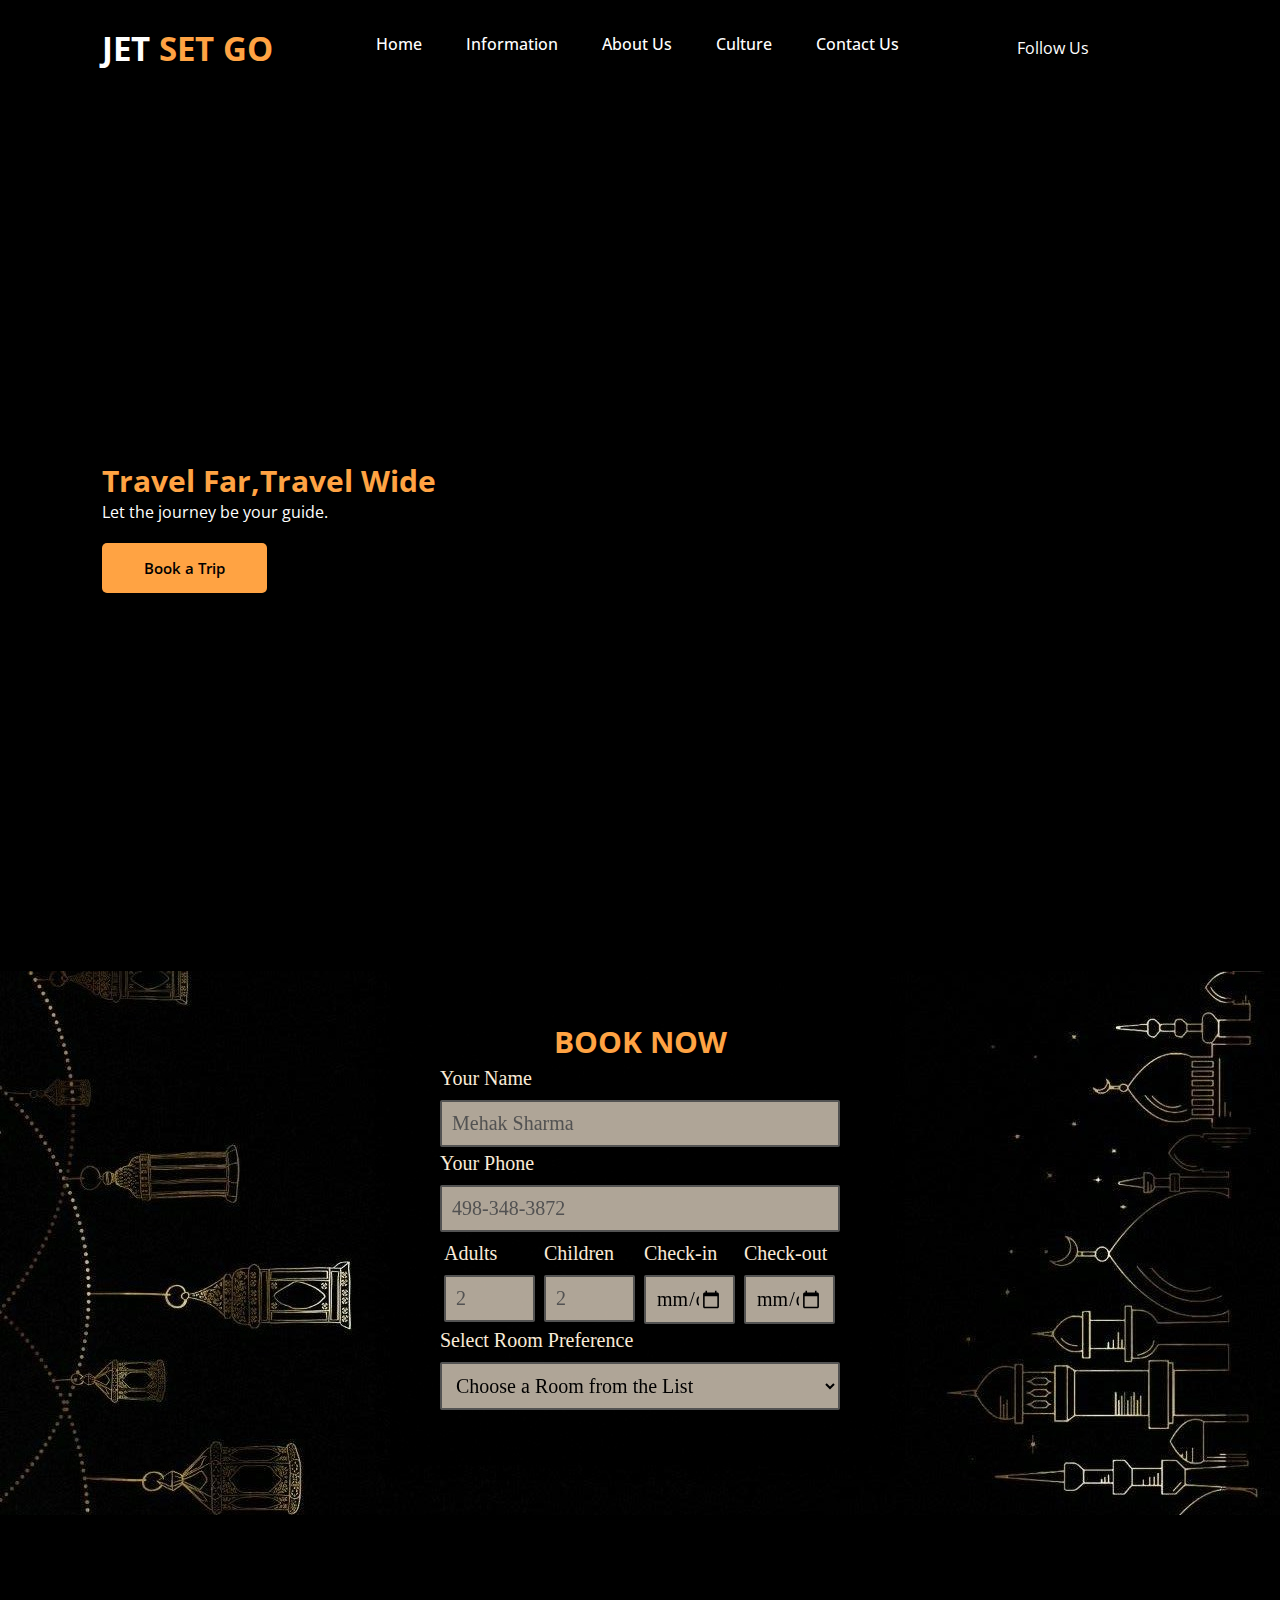
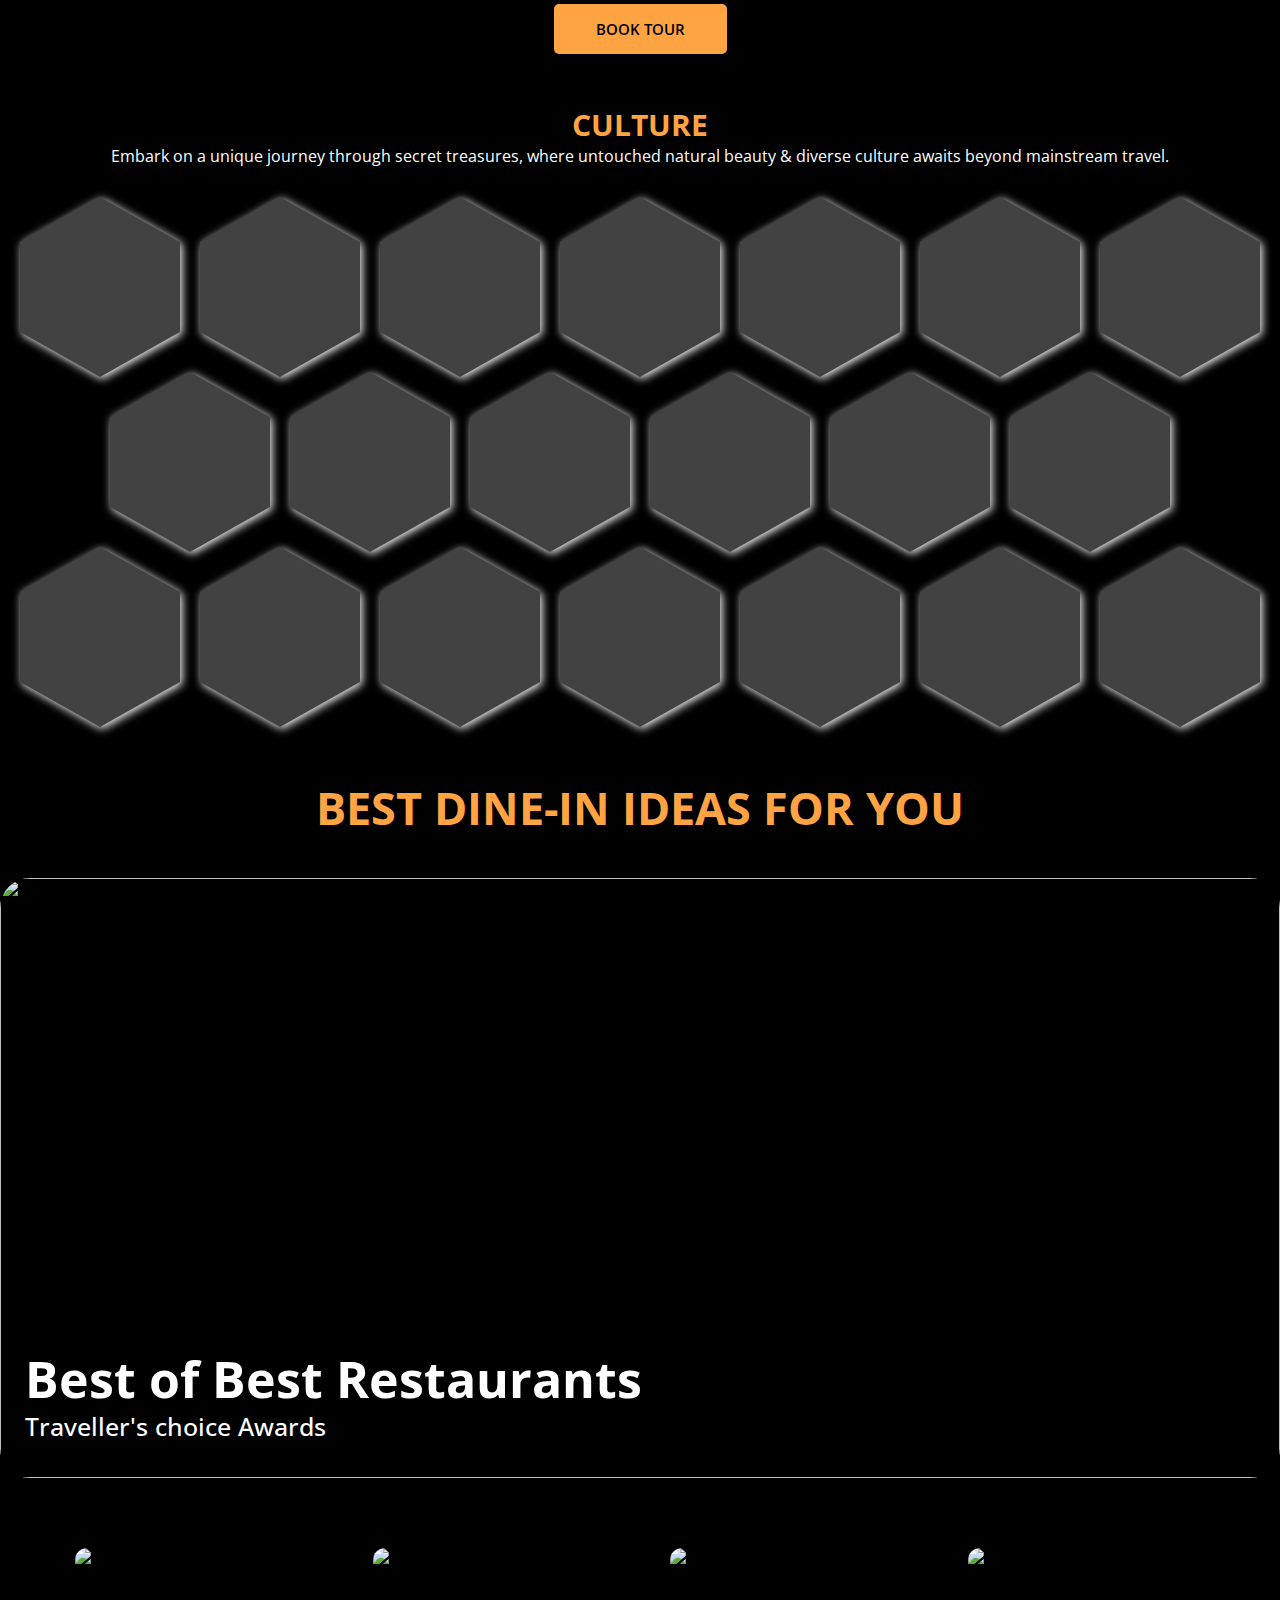
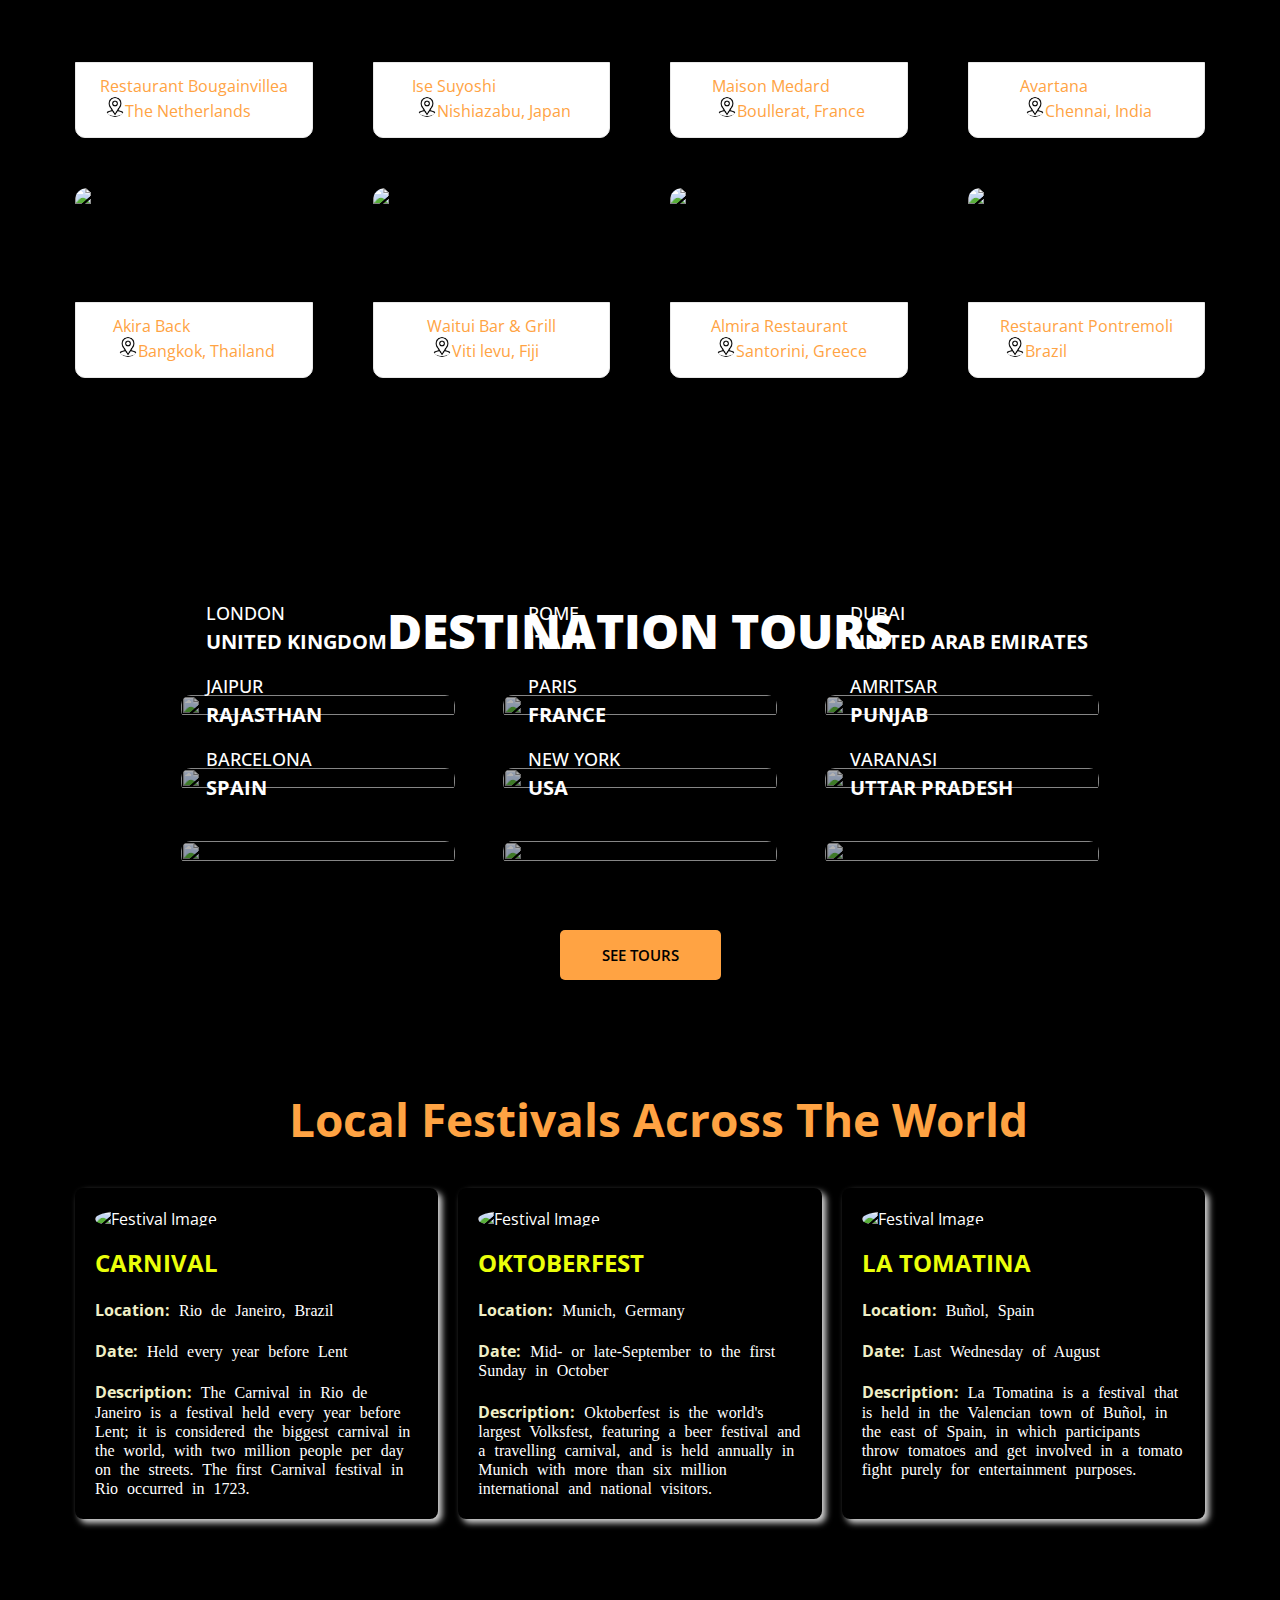
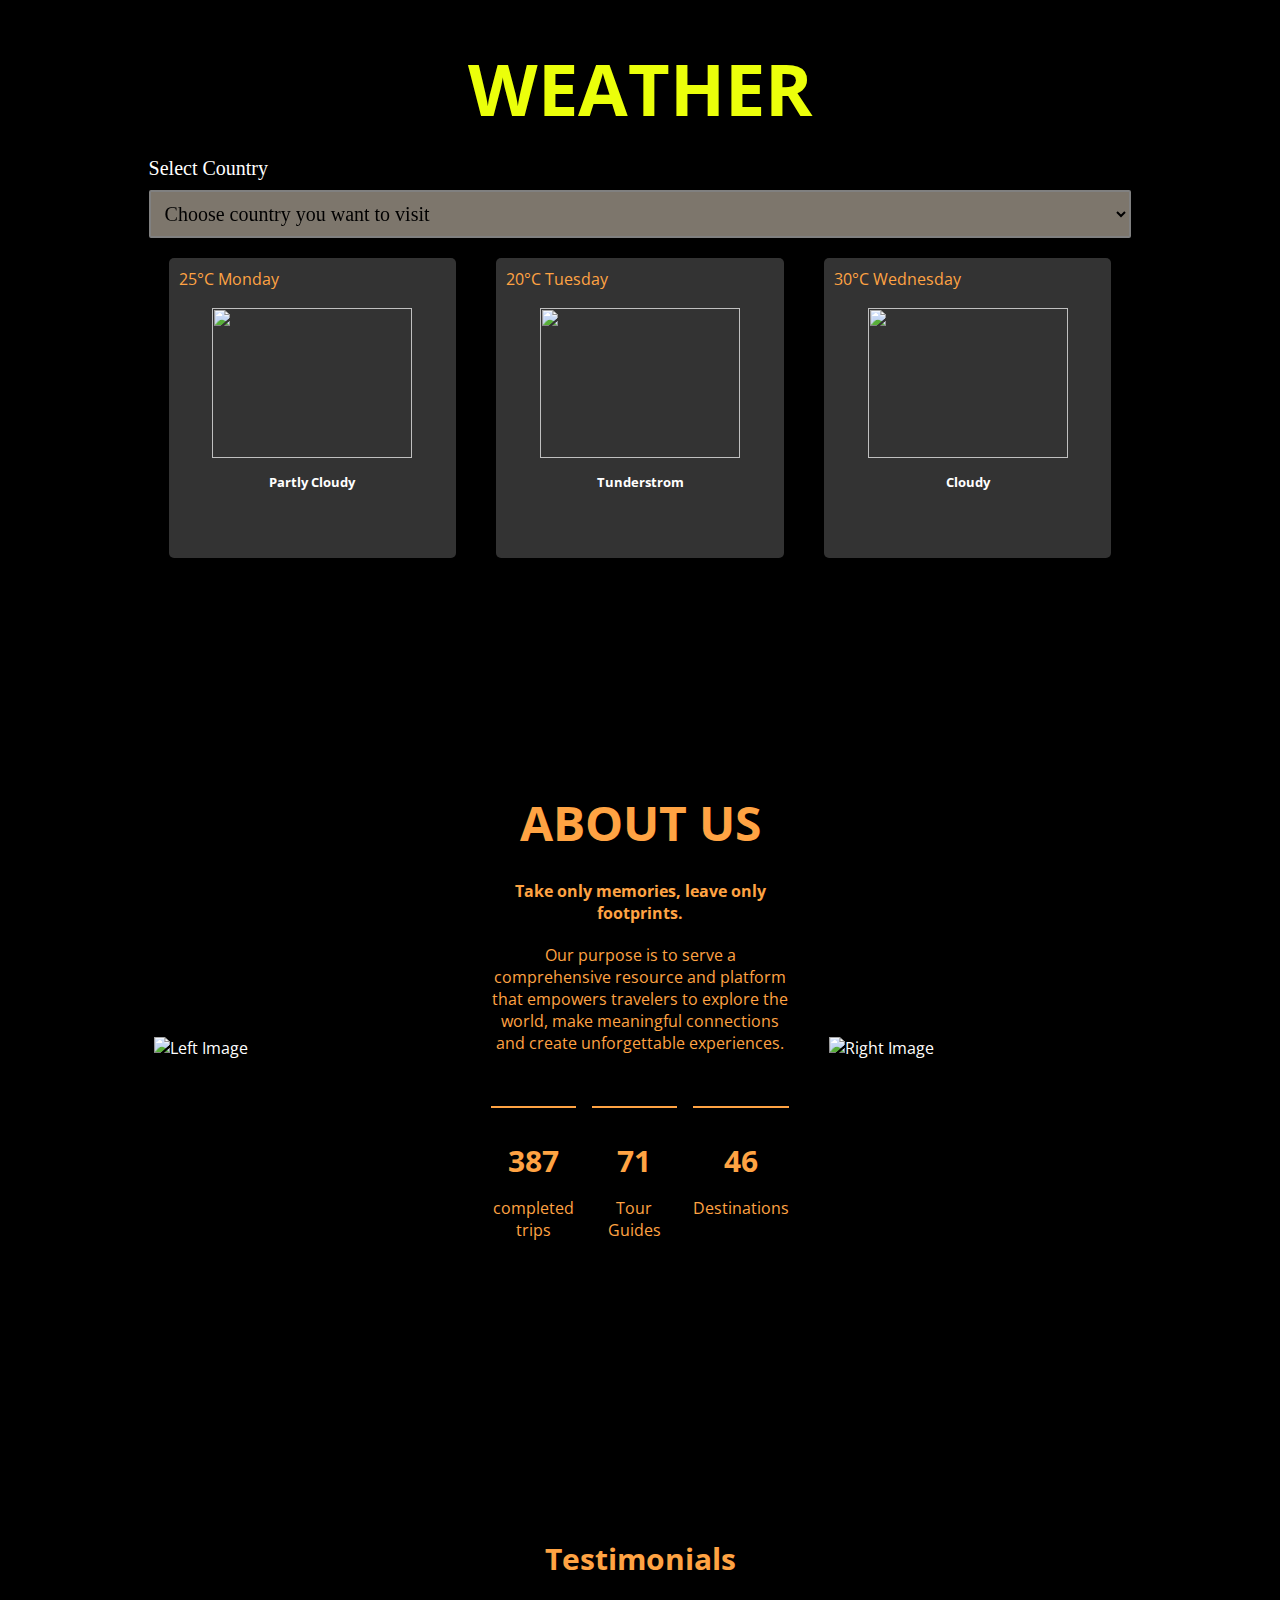
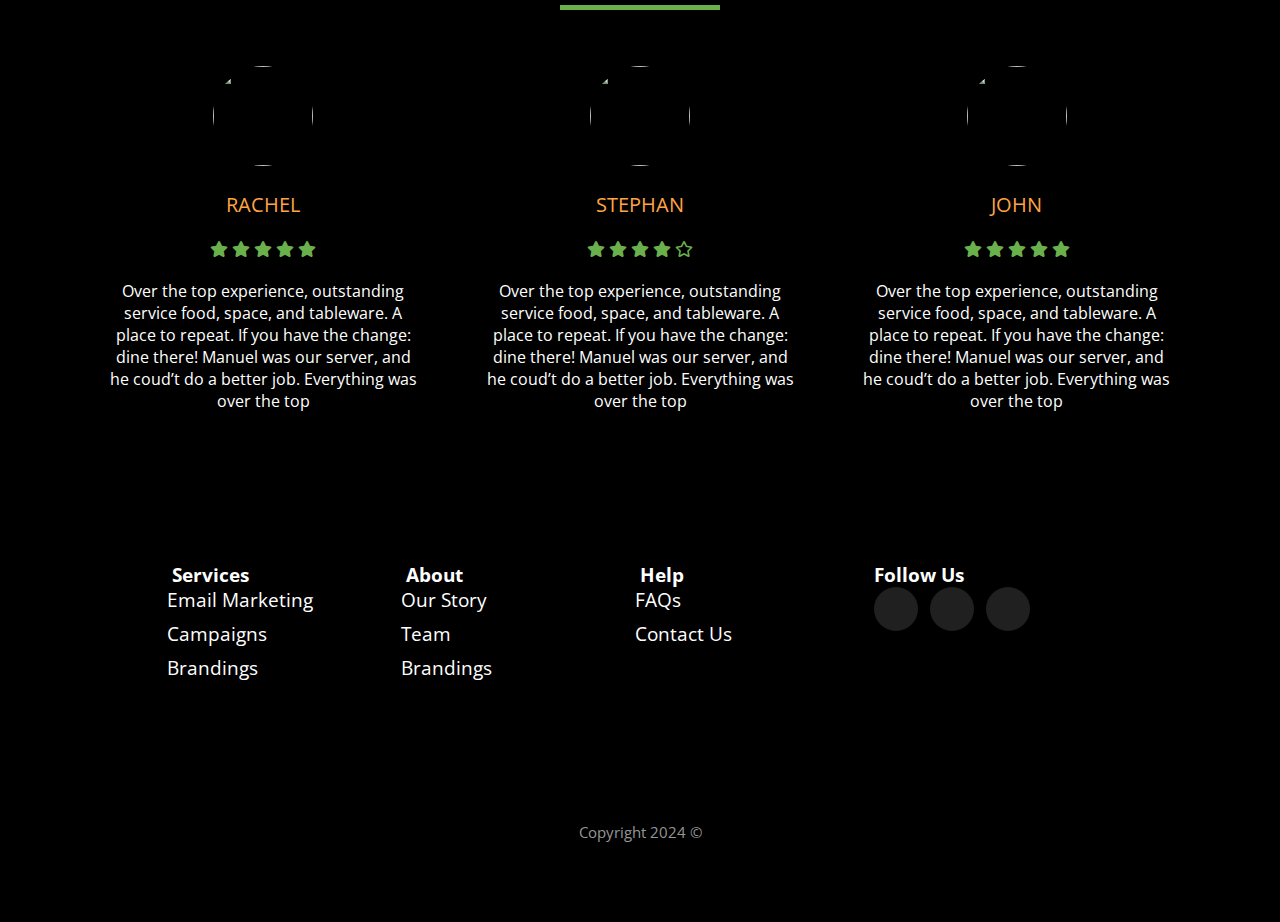
==== index2.html @ 77bc2a90 "Add files via upload" ====
<!DOCTYPE html>
<html lang="en">
<head>
    <meta charset="UTF-8">
    <meta name="viewport" content="width=device-width, initial-scale=1.0">
    <script src='https://kit.fontawesome.com/a076d05399.js' crossorigin='anonymous'></script>
    <title>Document</title>
    <link rel="stylesheet" href="https://unpkg.com/boxicons@latest/css/boxicons.min.css">
    <link rel="stylesheet" href="https://cdnjs.cloudflare.com/ajax/libs/font-awesome/5.15.4/css/all.min.css" >
    <link href="https://cdn.jsdelivr.net/npm/remixicon@4.1.0/fonts/remixicon.css" rel="stylesheet"/>
    <link rel="preconnect" href="https://fonts.googleapis.com">
    <link rel="preconnect" href="https://fonts.gstatic.com" crossorigin>
    <link href="https://fonts.googleapis.com/css2?family=Open+Sans:ital,wght@0,300..800;1,300..800&display=swap" rel="stylesheet">
    <link rel="stylesheet" href="style2.css">
</head>
<body>
    <!--header design-->
    <header>
        <a href="#" class="logo">JET <span>SET GO</span></a>
        <ul class="navbar">
            <li><a href="#">Home</a></li>
            <li><a href="#">Information</a></li>
            <li><a href="#">About Us</a></li>
            <li><a href="#">Culture</a></li>
            <li><a href="#">Contact Us</a></li>
        </ul>
        <div class="h-right">
            <a href="#">Follow Us</a>
            <a href="#"><i class="ri-instagram-fill"></i></a>
            <a href="#"><i class="ri-twitter-fill"></i></a>
            <a href="#"><i class="ri-facebook-fill"></i></a>
        </div>
    </header>

    <!--home section design-->
    <section class="home">
        <div class="home-text">
            <h1>Travel Far,travel wide</h1>
            <p>Let the journey be your guide.</p>
            <a href="#" class="btn">Book a Trip</a>
        </div>
        <div class="background-video">
            <video autoplay muted loop>
                <source src="video (2160p).mp4" type="video/mp4">
                Your browser does not support the video tag.
            </video>
        </div>
    </section>
        <!-- <div class="center-btn">
            <a href="#" class="btn">BOOK TOURS</a>
        </div> -->
  <div class="background-imagee">
    <div class="container2">
      <h1 class="booking">BOOK NOW</h1>
      <form action="reservation.php" method="post">
        
          <div class="elem-group">
            <label for="name">Your Name</label>
            <input type="text" id="name" name="visitor_name" placeholder="Mehak Sharma" pattern=[A-Z\sa-z]{3,20} required>
          </div>
          <div class="elem-group">
            <label for="phone">Your Phone</label>
            <input type="tel" id="phone" name="visitor_phone" placeholder="498-348-3872" pattern=(\d{3})-?\s?(\d{3})-?\s?(\d{4}) required>
          </div>
          <div class="elem-group inlined">
            <label for="adult">Adults</label>
            <input type="number" id="adult" name="total_adults" placeholder="2" min="1" required>
          </div>
          <div class="elem-group inlined">
            <label for="child">Children</label>
            <input type="number" id="child" name="total_children" placeholder="2" min="0" required>
          </div>
          <div class="elem-group inlined">
            <label for="checkin-date">Check-in </label>
            <input type="date" id="checkin-date" name="checkin" required>
          </div>
          <div class="elem-group inlined">
            <label for="checkout-date">Check-out </label>
            <input type="date" id="checkout-date" name="checkout" required>
          </div>
          <div class="elem-group">
            <label for="room-selection">Select Room Preference</label>
            <select id="room-selection" name="room_preference" required>
                <option value="">Choose a Room from the List</option>
                <option value="connecting">Connecting</option>
                <option value="adjoining">Adjoining</option>
                <option value="adjacent">Adjacent</option>
            </select>
          </div>
        </form>
    </div>
  </div>
  <div class="center-btn">
    <a href="#" class="btn">BOOK TOUR</a>
</div>
    <h1>CULTURE</h1>
    <p>Embark on a unique journey through secret treasures, where untouched natural beauty & diverse culture awaits beyond mainstream travel.</p>
    <div class="hexagon-gallery">
        <div class="hexagon">
            <div class="hex"><img src="pics/santa.jpg" alt=""></div>
            <div class="hex"><img src="pics/groupd.jpg" alt=""></div>
            <div class="hex"><img src="pics/germany.jpeg" alt=""></div>
            <div class="hex"><img src="pics/ukk.jpg" alt=""></div>
            <div class="hex"><img src="pics/white.jpg" alt=""></div>
            <div class="hex"><img src="pics/dance.jpg" alt=""></div>
            <div class="hex"><img src="pics/dance2.jpg" alt=""></div>
        </div>
        <div class="hexagon">
            <div class="hex"><img src="pics/dance3.jpg" alt=""></div>
            <div class="hex"><img src="pics/whited.jpg" alt=""></div>
            <div class="hex"><img src="pics/reddance.jpg" alt=""></div>
            <div class="hex"><img src="pics/southd.jpg" alt=""></div>
            <div class="hex"><img src="pics/punjab.jpg" alt=""></div>
            <div class="hex"><img src="pics/greece.jpeg" alt=""></div>
        </div>
        <div class="hexagon">
            <div class="hex"><img src="pics/italian.jpeg" alt=""></div>
            <div class="hex"><img src="pics/WhatsApp Image 2024-02-28 at 10.44.09 AM.jpeg" alt=""></div>
            <div class="hex"><img src="pics/WhatsApp Image 2024-02-28 at 10.44.11 AM.jpeg" alt=""></div>
            <div class="hex"><img src="pics/indian cul.jpeg" alt=""></div>
            <div class="hex"><img src="pics/Coachella-Photo-1024x427.jpg" alt=""></div>
            <div class="hex"><img src="pics/band.jpg" alt=""></div>
            <div class="hex"><img src="pics/disney.jpeg" alt=""></div>
        </div>
    </div>
</header>
<h2 class="rest">BEST DINE-IN IDEAS FOR YOU</h2>
<div class="boxx">
  <img src="pics/background.jpg">
  <h6>Traveller's choice Awards</h6>
  <h4>Best of Best Restaurants</h4>
</div>
<section class="ccontainer">
  <div class="Restaurants">
    <div class="hover">
      <img src="pics/bogainvillea.jpg">
      <div class="restaurant-title-bg">
        <p class="restaurant-title">Restaurant Bougainvillea<br><span class="location"><img src="location.png" alt="Location Favicon" >The Netherlands</span></p>
      </div>
    </div>
    <div class="hover">
      <img src="pics/ise-suyoshi.jpg">
      <div class="restaurant-title-bg">
        <p class="restaurant-title">Ise Suyoshi<br><span class="location"><img src="location.png" alt="Location Favicon" >Nishiazabu, Japan</span></p>
      </div>
    </div>
    <div class="hover">
      <img src="pics/maison medard.jpg">
      <div class="restaurant-title-bg">
        <p class="restaurant-title">Maison Medard<br><span class="location"><img src="location.png" alt="Location Favicon" >Boullerat, France</span></p>
      </div>
    </div>
    <div class="hover">
      <img src="pics/Avartana-interior.jpg">
      <div class="restaurant-title-bg">
        <p class="restaurant-title">Avartana<br><span class="location"><img src="location.png" alt="Location Favicon" >Chennai, India</span></p>
      </div>
    </div>
    <div class="hover">
      <img src="pics/akira-back.jpg">
      <div class="restaurant-title-bg">
        <p class="restaurant-title">Akira Back<br><span class="location"><img src="location.png" alt="Location Favicon" >Bangkok, Thailand</span></p>
      </div>
    </div>
    <div class="hover">
      <img src="pics/waitui-bar-grill.jpg">
      <div class="restaurant-title-bg">
        <p class="restaurant-title">Waitui Bar & Grill<br><span class="location"><img src="location.png" alt="Location Favicon" >Viti levu, Fiji</span></p>
      </div>
    </div>
    <div class="hover">
      <img src="pics/almira-restaurent.jpg">
      <div class="restaurant-title-bg">
        <p class="restaurant-title">Almira Restaurant<br><span class="location"><img src="location.png" alt="Location Favicon" >Santorini, Greece</span></p>
      </div>
    </div>
    <div class="hover">
      <img src="pics/restaurante pontremoli.jpg">
      <div class="restaurant-title-bg">
        <p class="restaurant-title">Restaurant Pontremoli<br><span class="location"><img src="location.png" alt="Location Favicon" >Brazil</span></p>
      </div>
    </div>
  </div>
    <section class="tour">
        <div class="center-text">
            <h2>DESTINATION TOURS</h2>
        </div>
        <div class="tour-content">
            <div class="box">
                <img src="pics/london.webp">
                <h6>LONDON</h6>
                <h4>UNITED KINGDOM</h4>
            </div>

            <div class="box">
                <img src="pics/rome.jpeg">
                <h6>ROME</h6>
                <h4>ITALY</h4>
            </div>

            <div class="box">
                <img src="pics/dubai.jpeg">
                <h6>DUBAI</h6>
                <h4>UNITED ARAB EMIRATES</h4>
            </div>

            <div class="box">
                <img src="pics/jaipur2.webp">
                <h6>JAIPUR</h6>
                <h4>RAJASTHAN</h4>
            </div>
            <div class="box">
                <img src="pics/paris3.jpeg">
                <h6>PARIS</h6>
                <h4>FRANCE</h4>
            </div>
            <div class="box">
                <img src="pics/AMRITSAR.jpeg">
                <h6>AMRITSAR</h6>
                <h4>PUNJAB</h4>
            </div>
            <div class="box">
                <img src="pics/barcelona.jpeg">
                <h6>BARCELONA</h6>
                <h4>SPAIN</h4>
            </div>
            <div class="box">
                <img src="pics/new york.jpeg">
                <h6>NEW YORK</h6>
                <h4>USA</h4>
            </div>
            <div class="box">
                <img src="pics/varanasi2.jpeg">
                <h6>VARANASI</h6>
                <h4>UTTAR PRADESH</h4>
            </div>
        </div>
        <div class="center-btn">
            <a href="#" class="btn">SEE TOURS</a>
        </div>
    </section>
    <header>
      <h1 class="fest">Local Festivals Across the World</h1>
  </header>
  <div class="container1">
      <div class="festival">
          <img src="pics/carnival-8137907_1280.webp" alt="Festival Image">
          <h2>CARNIVAL</h2><br>
          <p class="fontt"><b>Location:</b> Rio de Janeiro, Brazil</p><br>
          <p class="fontt"><b>Date:</b> Held every year before Lent</p><br>
          <p class="fontt"><b>Description:</b> The Carnival in Rio de Janeiro is a festival held every year before Lent; it is considered the biggest carnival in the world, with two million people per day on the streets. The first Carnival festival in Rio occurred in 1723.</p>
      </div>
      <div class="festival">
          <img src="pics/mesmerizing-oktoberfest-tent-u1ayda4vd4yno0ue.jpg" alt="Festival Image">
          <h2>OKTOBERFEST</h2><br>
          <p class="fontt"><b>Location:</b> Munich, Germany</p><br>
          <p class="fontt"><b>Date:</b> Mid- or late-September to the first Sunday in October</p><br>
          <p class="fontt"><b>Description:</b> Oktoberfest is the world's largest Volksfest, featuring a beer festival and a travelling carnival, and is held annually in Munich with more than six million international and national visitors. </p>
      </div>
      <div class="festival">
          <img src="pics/la-tomatina-festival-spain_584200-3184.avif" alt="Festival Image">
          <h2>LA TOMATINA</h2><br>
          <p class="fontt"><b>Location:</b> Buñol, Spain</p><br>
          <p class="fontt"><b>Date:</b> Last Wednesday of August</p><br>
          <p class="fontt"><b>Description:</b> La Tomatina is a festival that is held in the Valencian town of Buñol, in the east of Spain, in which participants throw tomatoes and get involved in a tomato fight purely for entertainment purposes.</p>
      </div>        
  </div>
  <section class="weather1">
    <div class="weather-text"><h2>Weather</h2></div>
    <div class="dropdown">
        <label for="country">Select Country</label>
        <select id="country" name="country-preference" required>
            <option value="">Choose country you want to visit</option>
            <option value="1">United States</option>
            <option value="2">India</option>
            <option value="3">Amsterdam</option>
        </select>
    </div>
    <div class="weather-section">
        <div class="weather-card">
            <div class="weather-info">
                <span class="temperature">25°C</span>
                <span class="day">Monday</span>
            </div>
            <img src="pics/cloud-sun.png" class="icon">
            <h5 class="status">Partly Cloudy</h5>
        </div>
        <div class="weather-card">
            <div class="weather-info">
                <span class="temperature">20°C</span>
                <span class="day">Tuesday</span>
            </div>
            <img src="pics/thunder.png" class="icon">
            <h5 class="status">Tunderstrom</h5>
        </div>
        <div class="weather-card">
            <div class="weather-info">
                <span class="temperature">30°C</span>
                <span class="day">Wednesday</span>
            </div>
            <img src="pics/cloud.png" class="icon">
            <h5 class="status">Cloudy</h5>
        </div>
    </div>
</section>
<section class="about">
        <div class="container_">
            <div class="about-content">
                <div class="image_">
                    <img src="pics/pexels-johannes-plenio-1103971.jpg" alt="Left Image">
                </div>
                <div class="text_">
                    <h2>About Us</h2>
                    <h4>Take only memories, leave only footprints.</h4>
                    <p>Our purpose is to serve a comprehensive resource and platform that empowers travelers to explore 
                        the world, make meaningful connections and create unforgettable experiences.</p>
                    <div class="item-data">
                        <div class="col1">
                            <h1>387</h1>
                            <span>completed trips</span>
                        </div>
                        <div class="col1">
                            <h1>71</h1>
                            <span>Tour Guides</span>
                        </div>
                        <div class="col1">
                            <h1>46</h1>
                            <span>Destinations</span>
                        </div>
                    </div>
                </div>
                <div class="image_">
                    <img src="pics/pexels-krivec-ales-552779.jpg" alt="Right Image">
                </div>
            </div>
        </div>
    </section>
    <div class="testimonials">
        <div class="inner">
          <h1>Testimonials</h1>
          <div class="border"></div>
          <div class="row">
            <div class="col">
              <div class="testimonial">
                <img src="pics/reviews.jpg" alt="">
                <div class="name">Rachel</div>
                <div class="stars">
                  <i class="fas fa-star"></i>
                  <i class="fas fa-star"></i>
                  <i class="fas fa-star"></i>
                  <i class="fas fa-star"></i>
                  <i class="fas fa-star"></i>
                </div>
                <p>Over the top experience, outstanding service food, space, and tableware. A place to repeat. If you have the change: dine there! Manuel was our server, and he coud’t do a better job. Everything was over the top
    
                </p>
              </div>
            </div>
            <div class="col">
              <div class="testimonial">
                <img src="pics/review2.jpg" alt="">
                <div class="name">Stephan</div>
                <div class="stars">
                  <i class="fas fa-star"></i>
                  <i class="fas fa-star"></i>
                  <i class="fas fa-star"></i>
                  <i class="fas fa-star"></i>
                  <i class="far fa-star"></i>
                </div>
                <p>Over the top experience, outstanding service food, space, and tableware. A place to repeat. If you have the change: dine there! Manuel was our server, and he coud’t do a better job. Everything was over the top
                  
                </p>
              </div>
            </div>
            <div class="col">
              <div class="testimonial">
                <img src="pics/review3.jpg" alt="">
                <div class="name">John</div>
                <div class="stars">
                  <i class="fas fa-star"></i>
                  <i class="fas fa-star"></i>
                  <i class="fas fa-star"></i>
                  <i class="fas fa-star"></i>
                  <i class="fas fa-star"></i>
                </div>
                <p>Over the top experience, outstanding service food, space, and tableware. A place to repeat. If you have the change: dine there! Manuel was our server, and he coud’t do a better job. Everything was over the top
                  
                </p>
              </div>
            </div>
          </div>
        </div>
      </div>
    <section class="footer">
        <div class="footer-col">
            <h3>Services</h3>
            <ul>
                <li><a href="#">Email Marketing</a>
                <li><a href="#">Campaigns</a></li>
                <li><a href="#">Brandings</a></li>
            </ul>
        </div>

        <div class="footer-col">
            <h3>About</h3>
            <ul>
                <li><a href="#">Our Story</a>
                <li><a href="#">Team</a></li>
                <li><a href="#">Brandings</a></li>
            </ul>
        </div>

        <div class="footer-col">
            <h3>Help</h3>
            <ul>
                <li><a href="#">FAQs</a>
                <li><a href="#">Contact Us</a></li>
            </ul>
        </div>

        <div class="footer-col">
            <h3>Follow Us</h3>
            <div class="links">
                <a href="#"><i class="ri-instagram-fill"></i></a>
                <a href="#"><i class="ri-twitter-fill"></i></a>
                <a href="#"><i class="ri-facebook-fill"></i></a>
            </div>
        </div>
    </section>
    
    <!--copyright-->

    <div class="copyright">
        <p>Copyright 2024 &copy;</p>
    </div>
</body>
</html>
---- style2.css ----
*{
    padding: 0;
    margin: 0;
    box-sizing: border-box;
    list-style: none;
    text-decoration: none;
    border: none;
    outline: none;
    scroll-behavior: smooth;
    font-family: "Open Sans", sans-serif;
}
html {
    overflow: scroll;
}
:root{
    --text-color:#fff;
    --bg-color:#000;
    --main-color:#ffa343;

    --h1-font:6rem;
    --h2-font:3rem;
    --p-font:1rem;
}
body{
    color: var(--text-color);
    background: var(--bg-color);
    display: grid;
    place-items: center;
    min-height: 100vh;
    background: black;
    overflow: hidden;
}
header{
    top: 0;
    right: 0;
    z-index: 1000;
    width: 100%;
    background: transparent;
    padding: 27px 17%;
    display: flex;
    align-items: center;
    justify-content: space-between;
    transition: all .50s ease;
}
.logo{
    font-size: 33px;
    color: var(--text-color);
    font-weight: 700;
}
span{
    color: var(--main-color);
}
.navbar{
    display: flex;
}
.navbar a{
    color: var(--text-color);
    font-size: var(--p-font);
    font-weight: 500;
    margin: 15px 22px;
    transition: all .50s ease;
}
.navbar a:hover{
    color: var(--main-color);
}
.h-right{
    display: flex;
    align-items: center;
}
.h-right a:first-child{
    color: var(--text-color);
    font-size: var(--p-font);
    margin-right: 20px;
}
.h-right a{
    vertical-align: middle;
    font-size: 20px;
    color: var(--text-color);
    margin-right: 18px;
    margin-left: 5px;
    transition: all .50s ease;
}
.h-right a:hover{
    color: var(--main-color);
    transform: translateY(-3px);
}
section{
    padding: 70px 17% 60px;  
}
.home{
    position: relative;
    height: 100vh;
    width: 100%;
    background-position: bottom center;
    display: flex;
    align-items: center;
    justify-content: flex-start;
}
.background-video {
    position: absolute;
    top: 0;
    left: 0;
    width: 100%;
    height: 100%;
    z-index: -1;
}
.background-video video {
    width: 100%;
    height: 100%;
    object-fit: cover;
}
.home text h1{
    font-size: var(--h1-font);
    font-weight: 800;
    line-height: 1.2;
    margin-bottom: 20px
}
.home text p{
    font-size: var(--p-font);
    font-weight: 500;
    line-height: 30px;
    color: #ffffffab;
    margin-bottom: 35px;
}
h1.booking {
    color: #ffa343;
    text-align: center;
}
.background-imagee {
    position:relative;
    width: 100vw;
    height: 100%;
    margin-bottom: 50px;
    background-image: url("bgg.jpg");
    background-repeat: no-repeat;
    background-size: cover;
    background-color: black;
    z-index: -1;
}
.container2 {
    width: 500px;
    margin: 0 auto 0;
    padding: 50px;
    background-size: cover;
    background-size: 95% 100%;
    background-repeat: no-repeat;
    background-color: rgba(0, 0, 0, 0.7);
    box-shadow: 0 0 10px rgba(0, 0, 0, 0.5);
    z-index: 1;
    position: relative;
}
form input:active{
    border-color: #e8e8e8;
}
div.elem-group {
    margin: 5px 0;
    color: antiquewhite;
}
div.elem-group.inlined {
    width: 24%;
    display: inline-block;
    float: left;
    margin-left: 1%;
}
label {
    display: block;
    font-family: 'Nanum Gothic';
    padding-bottom: 10px;
    font-size: 1.25em;
}
option {
    color: #777;
}
input, select, textarea {
    border-radius: 2px;
    border: 2px solid #777;
    background-color: antiquewhite;
    box-sizing: border-box;
    font-size: 1.25em;
    font-family: 'Nanum Gothic';
    width: 100%;
    padding: 10px;
    opacity: 0.7;
}
div.elem-group.inlined input {
    width: 95%;
    display: inline-block;
}
textarea {
    height: 250px;
}
.hexagon-gallery{
    position: relative;
    width: 592px;
    height: 550px;
    display: grid;
    place-items: center;
    margin-bottom: 40px;
}
.hexagon-gallery .hexagon{
    position: absolute;
    display: flex;
    justify-content: center;
    align-items: center;
    filter: drop-shadow(2px 2px 5px) saturate(2);
}
.hexagon-gallery .hexagon .hex{
    width: 160px;
    height: 180px;
    display: flex;
    margin: 10px;
    background: #424242;
    clip-path: polygon(50% 0%,100% 25%,100% 75%,50% 100%,0% 75%,0% 25%);
}
.hexagon-gallery .hexagon:nth-child(1){
    top: 0;
}
.hexagon-gallery .hexagon:nth-child(3){
    bottom: 0;
}
.hexagon-gallery .hexagon .hex img{
    filter: brightness(.5);
    width: 100%;
    object-fit: cover;
    transition: .3s;
}
.hexagon-gallery .hexagon .hex:hover img{
    transform: scale(1.1);
    filter: brightness(1);
}
h1{
    color: #ffa343;
    text-align: center;
    text-transform: capitalize;
    font-size:50px;
}
p{
    color:var(--text-color);
    margin-bottom: 20px;
}
.btn{
    display: inline-block;
    padding: 13px 40px;
    background: var(--main-color);
    color: var(--bg-color);
    font-size: 15px;
    font-weight: 600;
    border: 2px solid transparent;
    border-radius: 5px;
    transition: all .50s ease;
    cursor: pointer;
    margin-bottom: 50px;
}
.btn:hover{
    transform: translateX(10px);
    border: 2px solid var(--text-color);
    background: transparent;
    color: var(--text-color);
}
.center-text{
    text-align: center;
    margin-top: 130px;
    margin-bottom: 20px;
}
.center-text h2{
    font-size: var(--h2-font);
    font-weight: 800;
    margin-bottom: 20px;
    color: white;
}
.tour-content{
    display: grid;
    grid-template-columns:repeat(auto-fit,minmax(250px,auto));
    align-items:center;
    gap: 3rem;
    margin-top: 2rem;
    padding: 0 2rem;
}
h2.rest{
    font-size: 45px;
    margin-bottom: 40px;
    color: var(--main-color);
}
.box{
    position: relative;
}
.box img{
    width: 100%;
    height: 100%;
    object-fit: cover;
    border-radius: 10px;
    filter: brightness(70%);
    transition: all .3s cubic-bezier(.499,.05,.55,.95);
    display: block;
}
.box h6{
    position: absolute;
    left: 25px;
    bottom: 95px;
    font-size: 18px;
    font-weight: 500;
}
.box h4{
    position: absolute;
    left: 25px;
    bottom: 65px;
    font-size: 20px;
    font-weight: 700;
}
.box img:hover{
    filter: brightness(100%) hue-rotate(0deg);
    transform: scale(1.04);
    cursor: pointer;
}
.center-btn{
    text-align: center;
    margin-top: 4rem;
}
h1.fest{
    margin: 0;
    font-size: 46px;
    text-align: center;
    margin-left: 140px;
}
h2 {
    color: rgb(235, 255, 10);
}
b{
    font-weight: 700;
    color: rgb(239, 239, 198);
}
p.fontt{
    word-spacing: 5px;
    font-family: cursive;
    line-height: 1.2;
}
.container1 {
    max-width: 1200px;
    margin: 20px auto;
    padding: 0 20px;
    display: grid;
    grid-template-columns: repeat(auto-fit, minmax(300px, 1fr));
    grid-gap: 20px;
}
.festival {
    border-radius: 8px;
    box-shadow: 4px 4px 6px rgba(255, 255, 255, 0.837);
    padding: 20px;
    background-color: black;
    color: rgb(255, 255, 255);
}
.festival img {
    max-width: 80%;
    height: 50%;
    border-radius: 100%;
    margin-bottom: 1rem;
}
.festival h2 {
    margin-top: 0;
}
.festival p {
    margin-bottom: 0;
}
.footer{
    display: flex;
    flex-wrap: wrap;
    margin-top: auto;
    background-color:var(--bg-color);
    padding: 60px 10%;
    width: 100%;
    height: 300px;
}
ul{
    list-style: none;
}
.footer-col{
    width: 25%;
}
.footer-col h4{
    position: relative;
    margin-bottom: 30px;
    font-weight: 400;
    font-size: 22px;
    color: var(--text-color);
    text-transform: capitalize;
}
.footer-col h4::before{
    content: '';
    position: absolute;
    left: 0;
    bottom: -6px;
    color:var(--text-color);
    height: 2px;
    width: 40px;
}
ul li:not(:last-child){
    margin-bottom: 8px;
}
ul li a{
    display: block;
    font-size: 19px;
    text-transform: capitalize;
    transform: translateX(-5px);
    color: var(--text-color);
    text-decoration: none;
    transition: 0.4s;
}
ul li a:hover{
    color:var(--main-color);
    margin-bottom: 0.8rem;
    transition: all .50s ease;
}
.links a{
    display: inline-block;
    height: 44px;
    width: 44px;
    color: #fff;
    background-color: #202020;
    margin: 0 8px 8px 0;
    text-align: center;
    line-height: 44px;
    border-radius: 50%;
    transition: 0.4s;
}
.links a:hover{
    background: var(--main-color);
    color: var(--bg-color);
    transform: translateX(-4px);
}
.copyright p{
    text-align: center;
    padding: 20px;
    color: #979797;
    font-size: 15px;
}
@media(max-width:740px) {
    .footer-col{
        width: 50%;
        margin-bottom: 30px;
        text-align: center;
    }
    .footer-col h4::before{
        all: unset;
    }
}
@media (max-width:555px) {
    .footer-col{
        width: 100%;
    }
}
@media(max-width :1700px){
    header{
        padding: 18px 8%;
    }
    header.sticky{
        padding: 7px 8%;
    }
    section{
        padding: 50px 8% 40px;
    }
}
@media(max-width :1200px){
    header{
        padding: 14px 5%;
    }
    header.sticky{
        padding: 7px 5%;
    }
    section{
        padding: 45px 5% 35px;
    }
    :root{
        --h1-font:4.6rem;
        --h2-font:2.8rem;
        --p-font:15px;
    }
    .home{
        height: 90vh;
    }
}
@media(max-width :1050px){
    .navbar{
        position: absolute;
        width: 100%;
        height: 100vh;
        padding: 40px 60px;
        top: 0;
        bottom: 0;
        left: 0;
        right: 0;
        display: flex;
        flex-direction: column;
        background: var(--bg-color);
        transition: all .50s ease;
    }
}
.bg-image {
    background-image: url("/images/background.jpg");
    height: 60vh;
    background-position: center;
    background-repeat: no-repeat;
    background-size: cover;
    margin-bottom: 50px;
}
.container {
      width: 90%;
      max-width: 1150px;
      margin: auto;
}
.boxx{
    position: relative;
    height: 600px;
    margin: 0;
}
.boxx img{
    width: 100vw;
    height: 100%;
    display:block;
    object-fit: cover;
    border-radius: 30px;
}
.boxx h6{
    position: absolute;
    left: 25px;
    bottom: 35px;
    font-size: 25px;
    font-weight: 500;
}
.boxx h4{
    position: absolute;
    left: 25px;
    bottom: 65px;
    font-size: 50px;
    font-weight: 700;
} 
.Restaurants {
    display: grid;
    grid-template-columns: repeat(4, 1fr);
    grid-gap: 20px;
    margin-bottom: 30px;
}
.Restaurants .hover{
    position: relative;
    cursor: pointer;
    transition: transform 0.3s;
    display: flex; 
    flex-direction: column;
}
.Restaurants .hover:hover {
    transform: scale(1.05);
}
.Restaurants img {
    width: 100%;
    flex: 1;
    border-radius: 12px; 
}  
.Restaurants .restaurant-title-bg {
    position: absolute;
    left: 10px;
    right: 10px;
    bottom: 0;
    padding: 10px;
    background-color: #fff;
    border: 1px solid #e8e8e8;
    border-radius: 0 0 10px 10px;
    box-sizing: border-box; 
    overflow: hidden;
    display: flex; 
    flex-direction: column; 
    align-items: center; 
    justify-content: center;
}
.location-container {
    display: flex;
    align-items: center;
}
.location img {
    width: 20px; 
    height: auto;
    margin-left: 5px; 
}
.hover {
    height: 200px;
    padding: 10px;
    margin: 10px;
    box-sizing: border-box; 
    overflow: hidden;
}
.restaurant-title {
    margin: 5px 0;
    max-width: 100%;
    color: var(--main-color);
  }
p.restaurant-title{
    margin-top: 2px;
    font-size: medium;
}
.testimonials {
    padding: 40px 0;
    background:var(--bg-color);
    color: var(--main-color);
    font-family: 'Open Sans',sans-serif;
    text-align: center;
}
.inner {
    max-width: 1200px;
    margin: auto;
    overflow: hidden;
    padding: 0 20px;
}
.border {
    width: 160px;
    height: 5px;
    background: #6ab04c;
    margin: 26px auto;
}
.row {
    display: flex;
    flex-wrap: wrap;
    justify-content: center;
}
.col {
    flex: 33.33%;
    max-width: 33.33%;
    box-sizing: border-box;
    padding: 30px;
}
.testimonial img {
    width: 100px;
    height: 100px;
    border-radius: 50%;
    cursor: pointer;
}
.name {
    font-size: 20px;
    text-transform: uppercase;
    margin: 20px 0;
}
.stars {
    color: #6ab04c;
    margin-bottom: 20px;
}
.container {
    width: 90%;
    max-width: 1250px;
    margin: auto;
}
h1 {
    font-size: 30px;
}
.location-container {
    display: flex;
    align-items: center;
}
.location img {
    width: 20px; 
    height: auto;
    margin-left: 5px; 
}
.weather1 .weather-text{
    margin-top: 50px;
    color: var(--main-color);
    text-transform: uppercase;
    font-size: var(--h2-font);
    text-align: center;
}
.weather1 div.dropdown {
    margin: 20px 0;
    color: var(--text-color);
}
.weather1 select {
    border-radius: 2px;
    border: 2px solid var(--text-color);
    box-sizing: border-box;
    font-size: 1.25em;
    width: 100%;
    padding: 10px;
    opacity: 0.5;
}
.weather1 label{
    display: block;
    padding-bottom: 10px;
    font-size: 1.25rem;
    color: var(--text-color);
}
.weather-section {
    display: flex;
    justify-content: center;
    margin-top: 20px;
}
.weather-card {
    width: 350px;
    height: 300px;
    padding: 20px;
    background-color: #333;
    border-radius: 5px;
    text-align: center;
    margin: 0 20px;
    position: relative;
}
.weather-card .weather-info {
    position: absolute;
    top: 10px;
    left: 10px;
    color: var(--text-color);
    text-align: left;
}
.weather-card img {
    margin-top: 30px;
    width: 200px;
    height: 150px;
}
.weather-card h5 {
    color: var(--text-color);
    margin-top: 10px;
}
.about{
    display: grid;
    place-items: center;
    min-height: 100vh;
    margin: 0 auto; 
    width: 90%; 
    padding: 0 20px;
}
.about-content {
    display: flex;
    align-items: center;
    justify-content: space-between;
}
.about-content .text_ .item-data{
    width: 100%;
    padding: 2rem 0rem;
    display: grid;
    grid-template-columns: repeat(3,1fr);
    gap: 1rem;
}
.about-content .text_ .item-data .col1{
    width: 100%;
    padding: 2rem 0rem;
    background-color: var(--bg-color);
    color: var(--main-color);
    display: flex;
    flex-direction: column;
    gap: 1rem;
    border-top: 2px solid var(--main-color);
    cursor: pointer;
}
.about-content .text_ .item-data .col1:hover{
    background-color: var(--bg-color);
    border-top: 2px solid var(--bg-color);
}
.image_, .text_ {
    flex: 1;
    padding: 0 20px;
}
.image_ img {
    width: 100%; 
    height: auto;
    max-width: 350px;
}
.text_ {
    text-align: center;
}
.text_ p, .text_ h2, .text_ h4 {
    color: var(--main-color);
}
.text_ h2 {
    text-transform: uppercase;
    font-size: var(--h2-font);
    margin-bottom: 25px;
}
.text_ h4 {
    margin-bottom: 20px;
}
@media (max-width: 1200px) {
    .about-content {
        flex-direction: column;
    }
    .image_, .text_ {
        flex: auto;
        padding: 10px 0;
    }
}
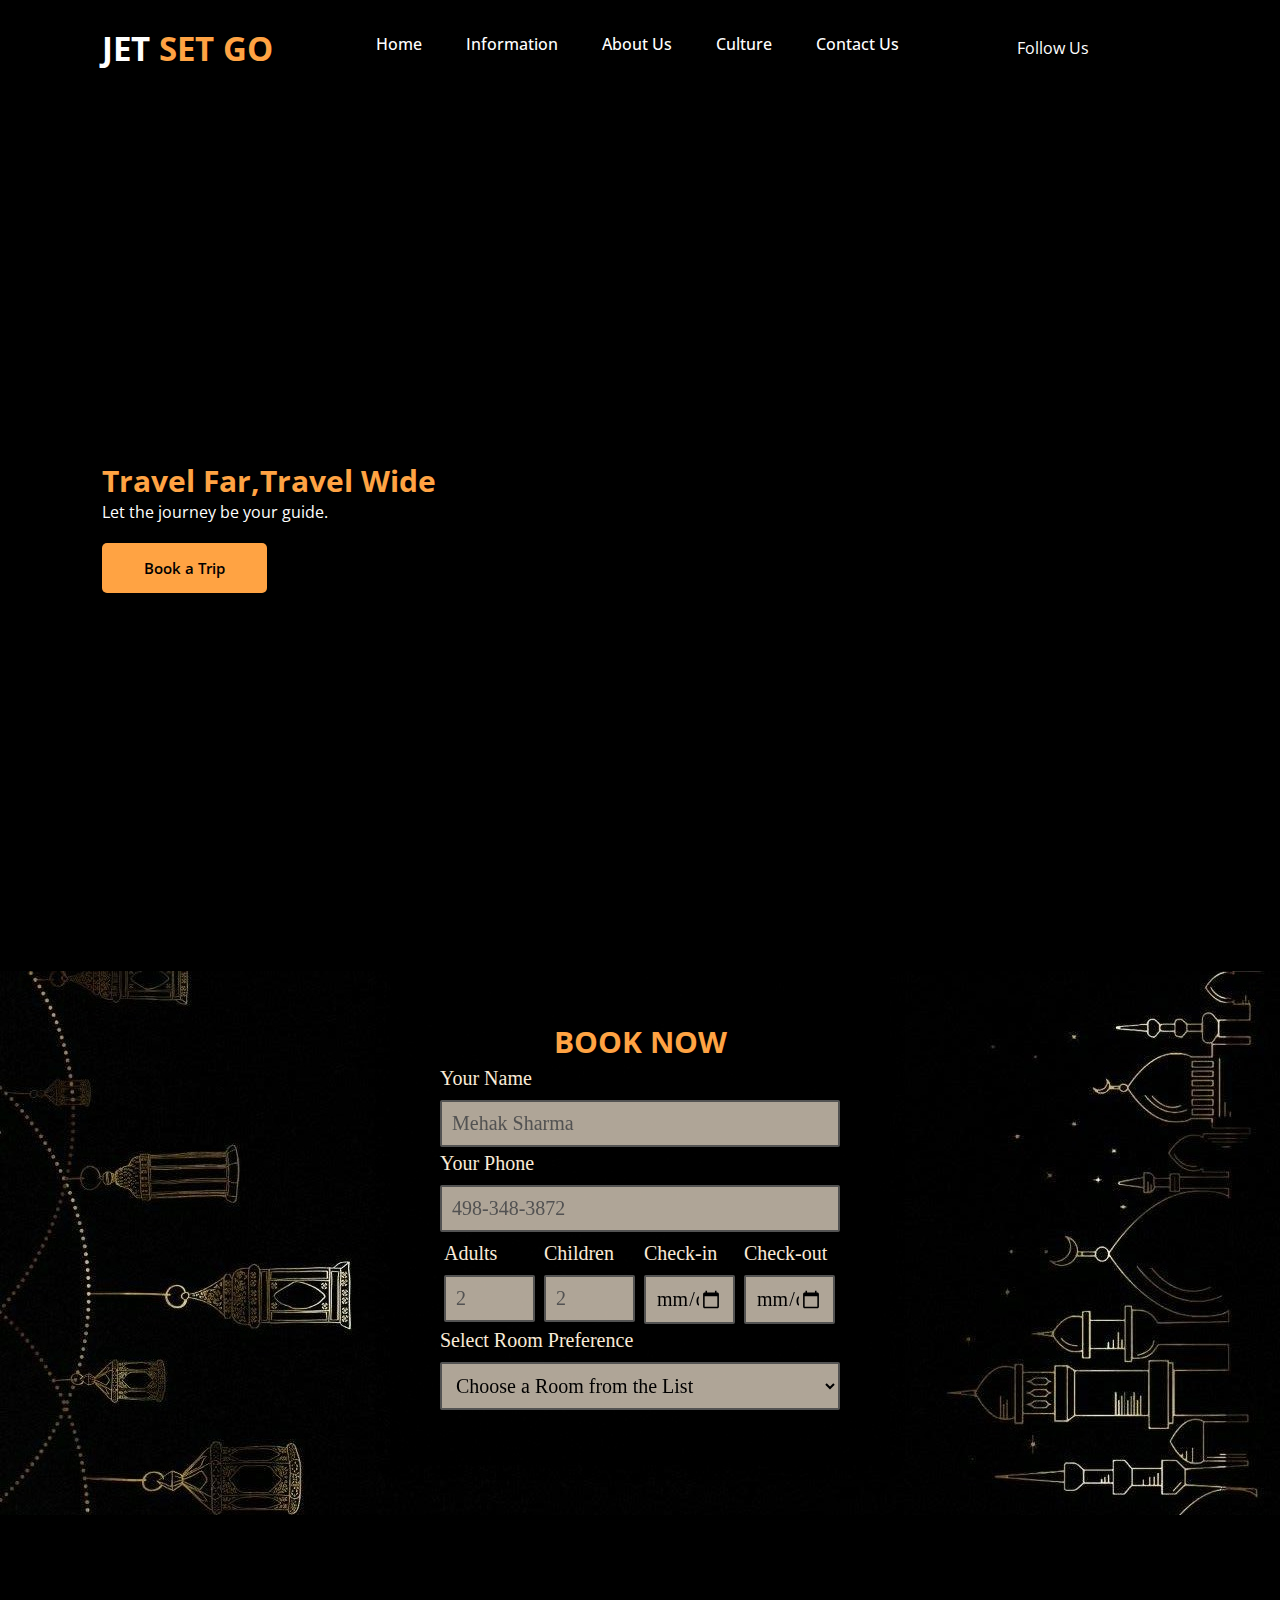
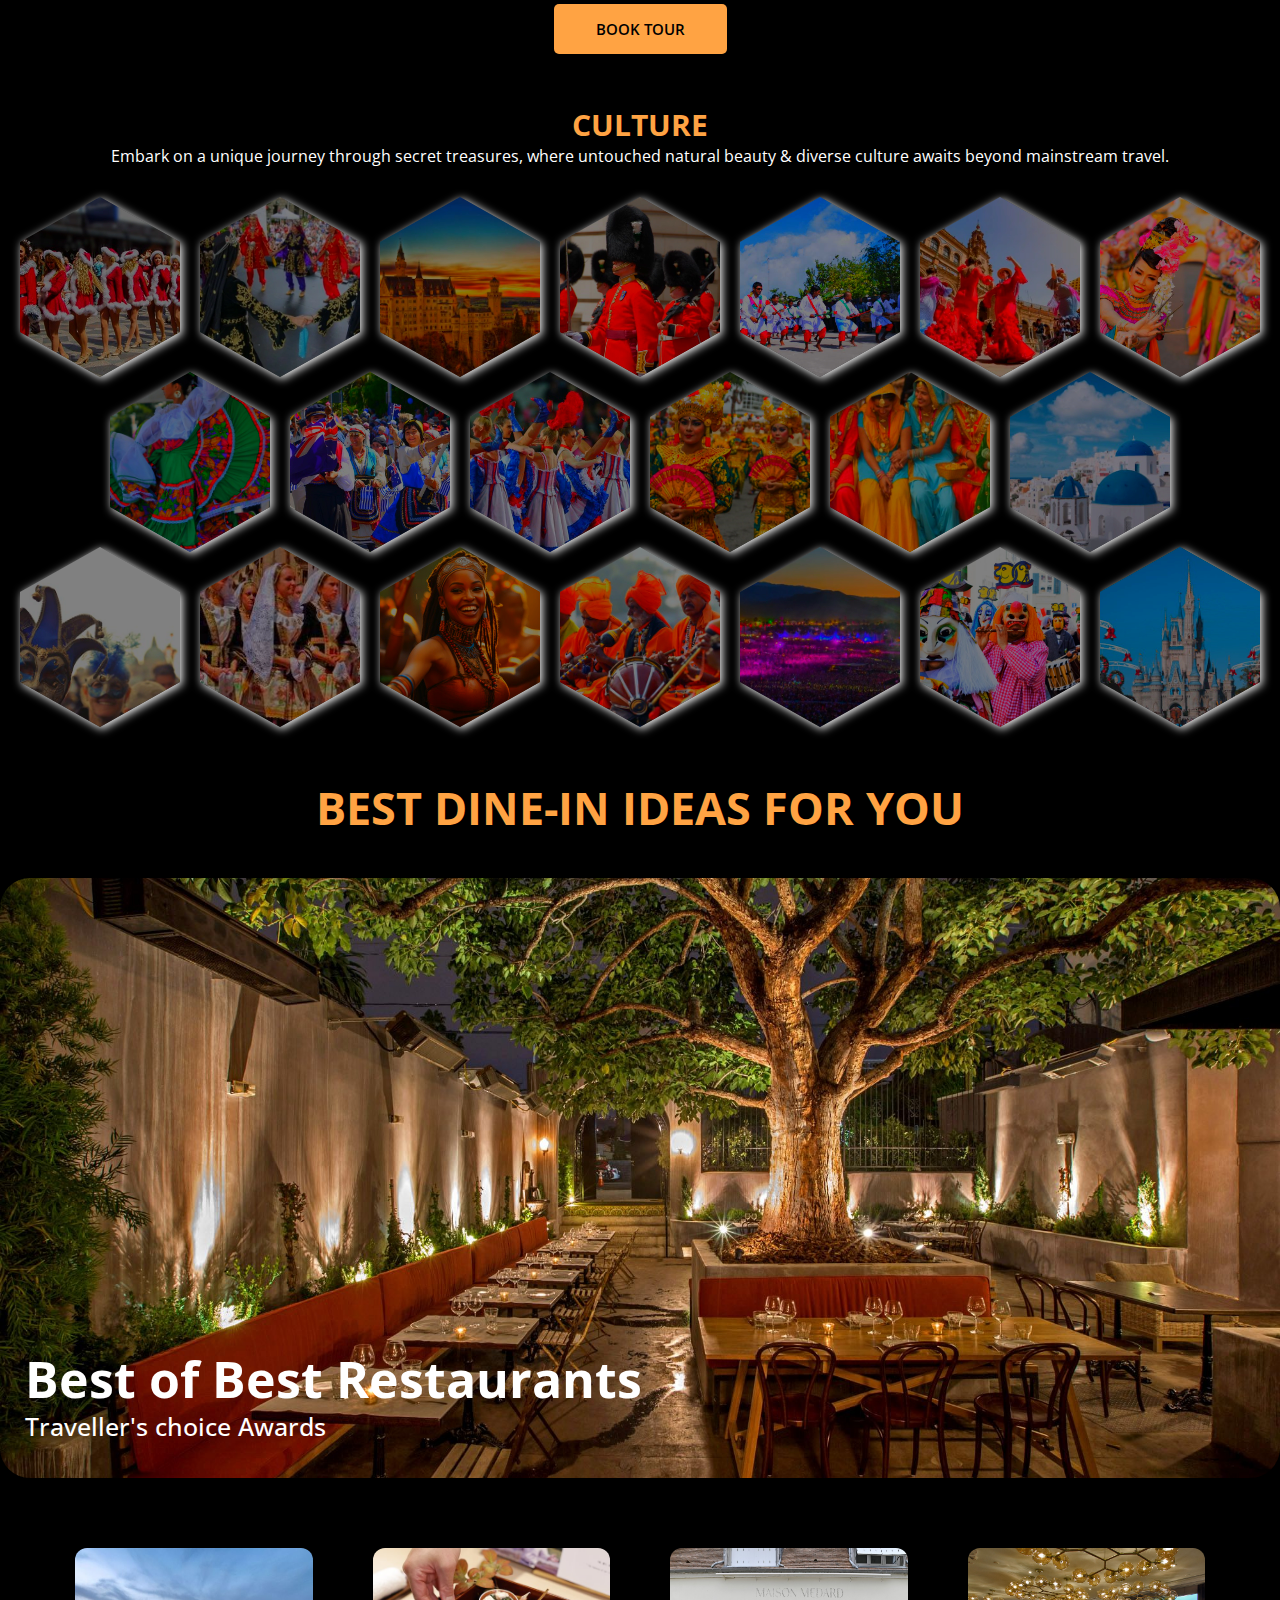
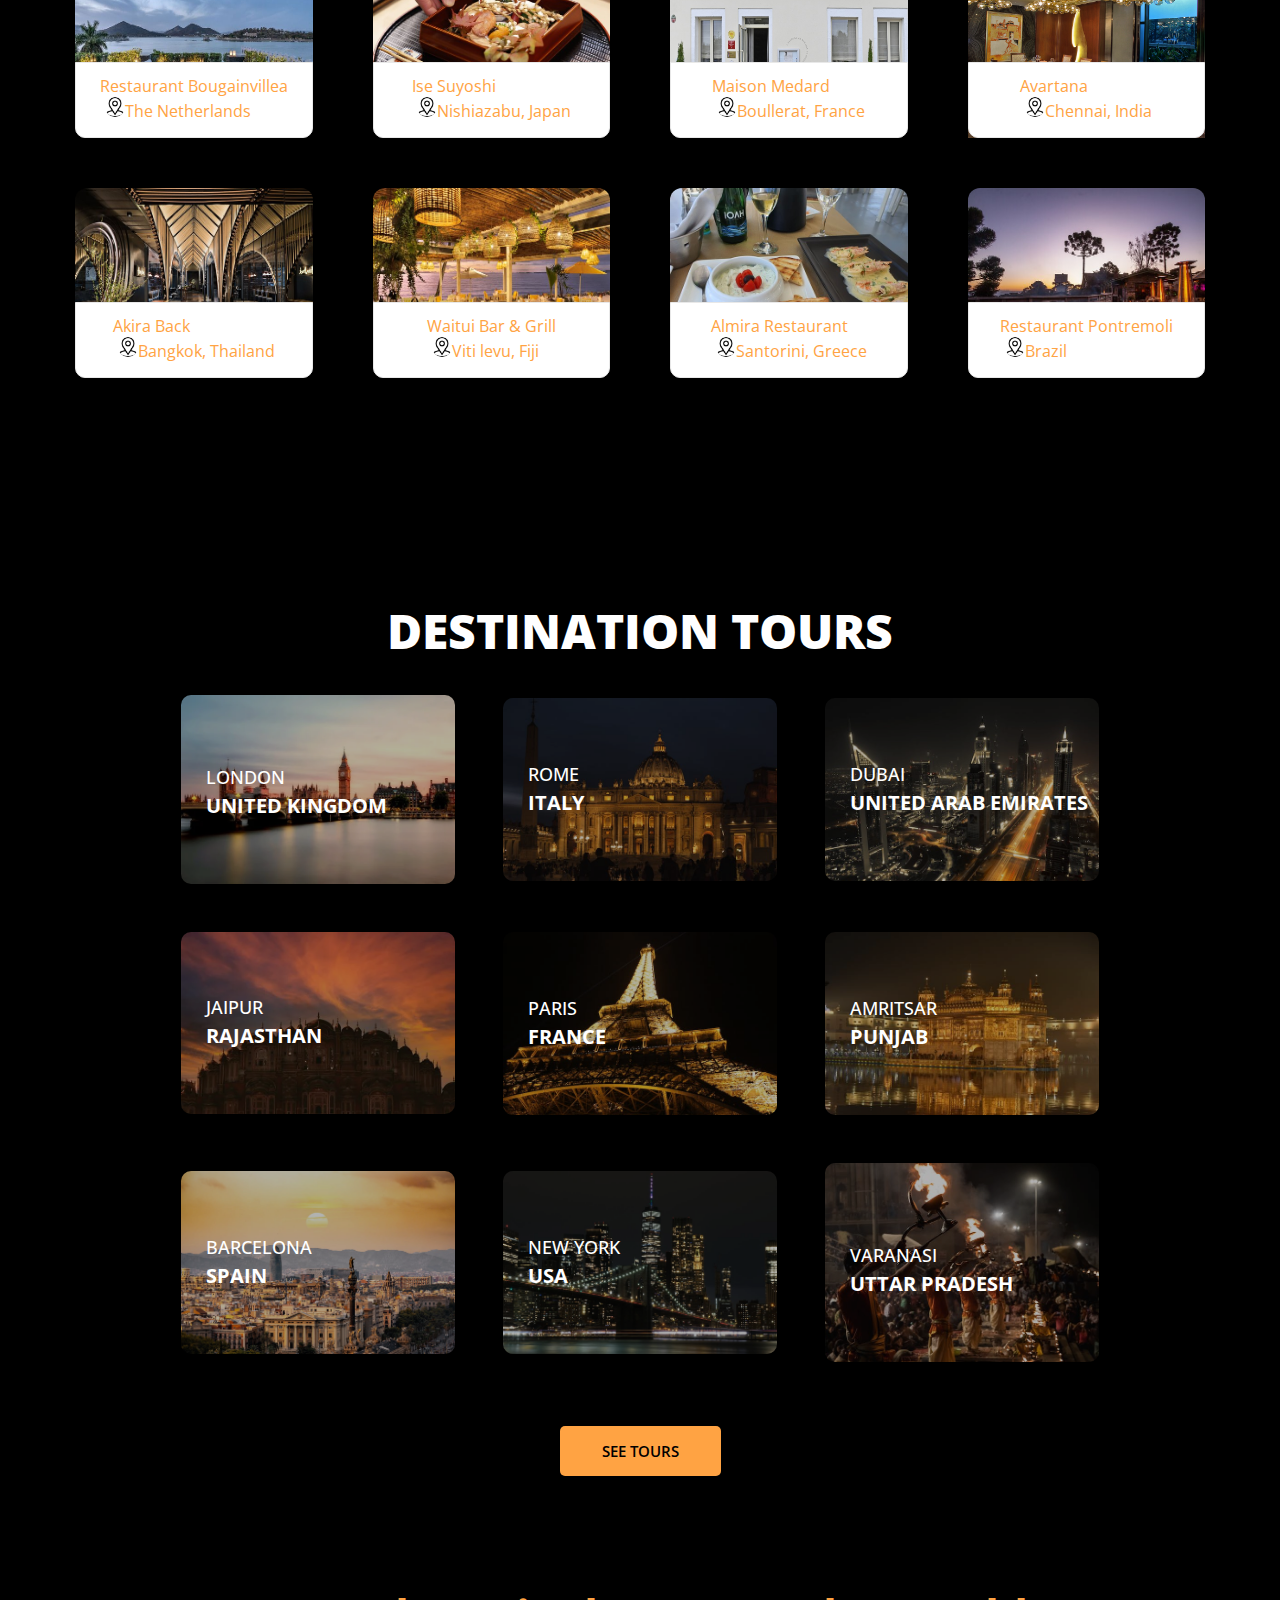
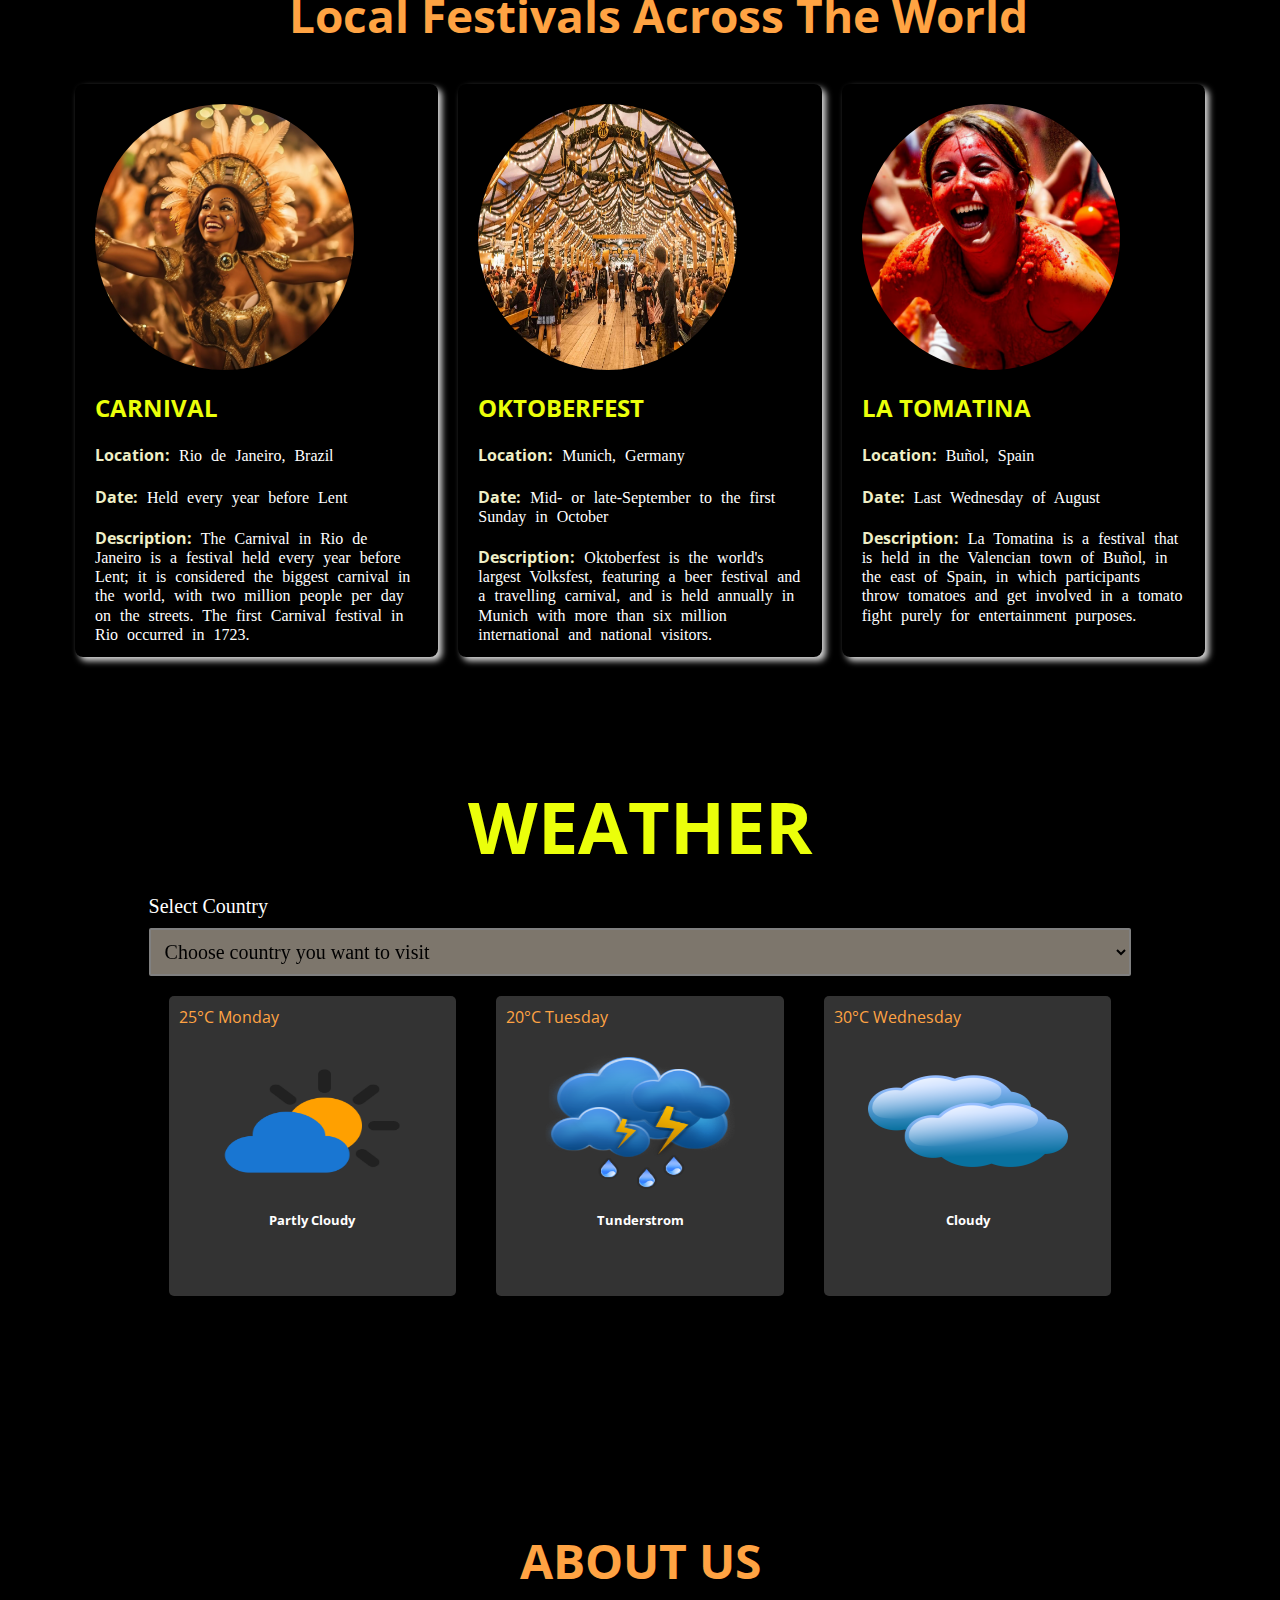
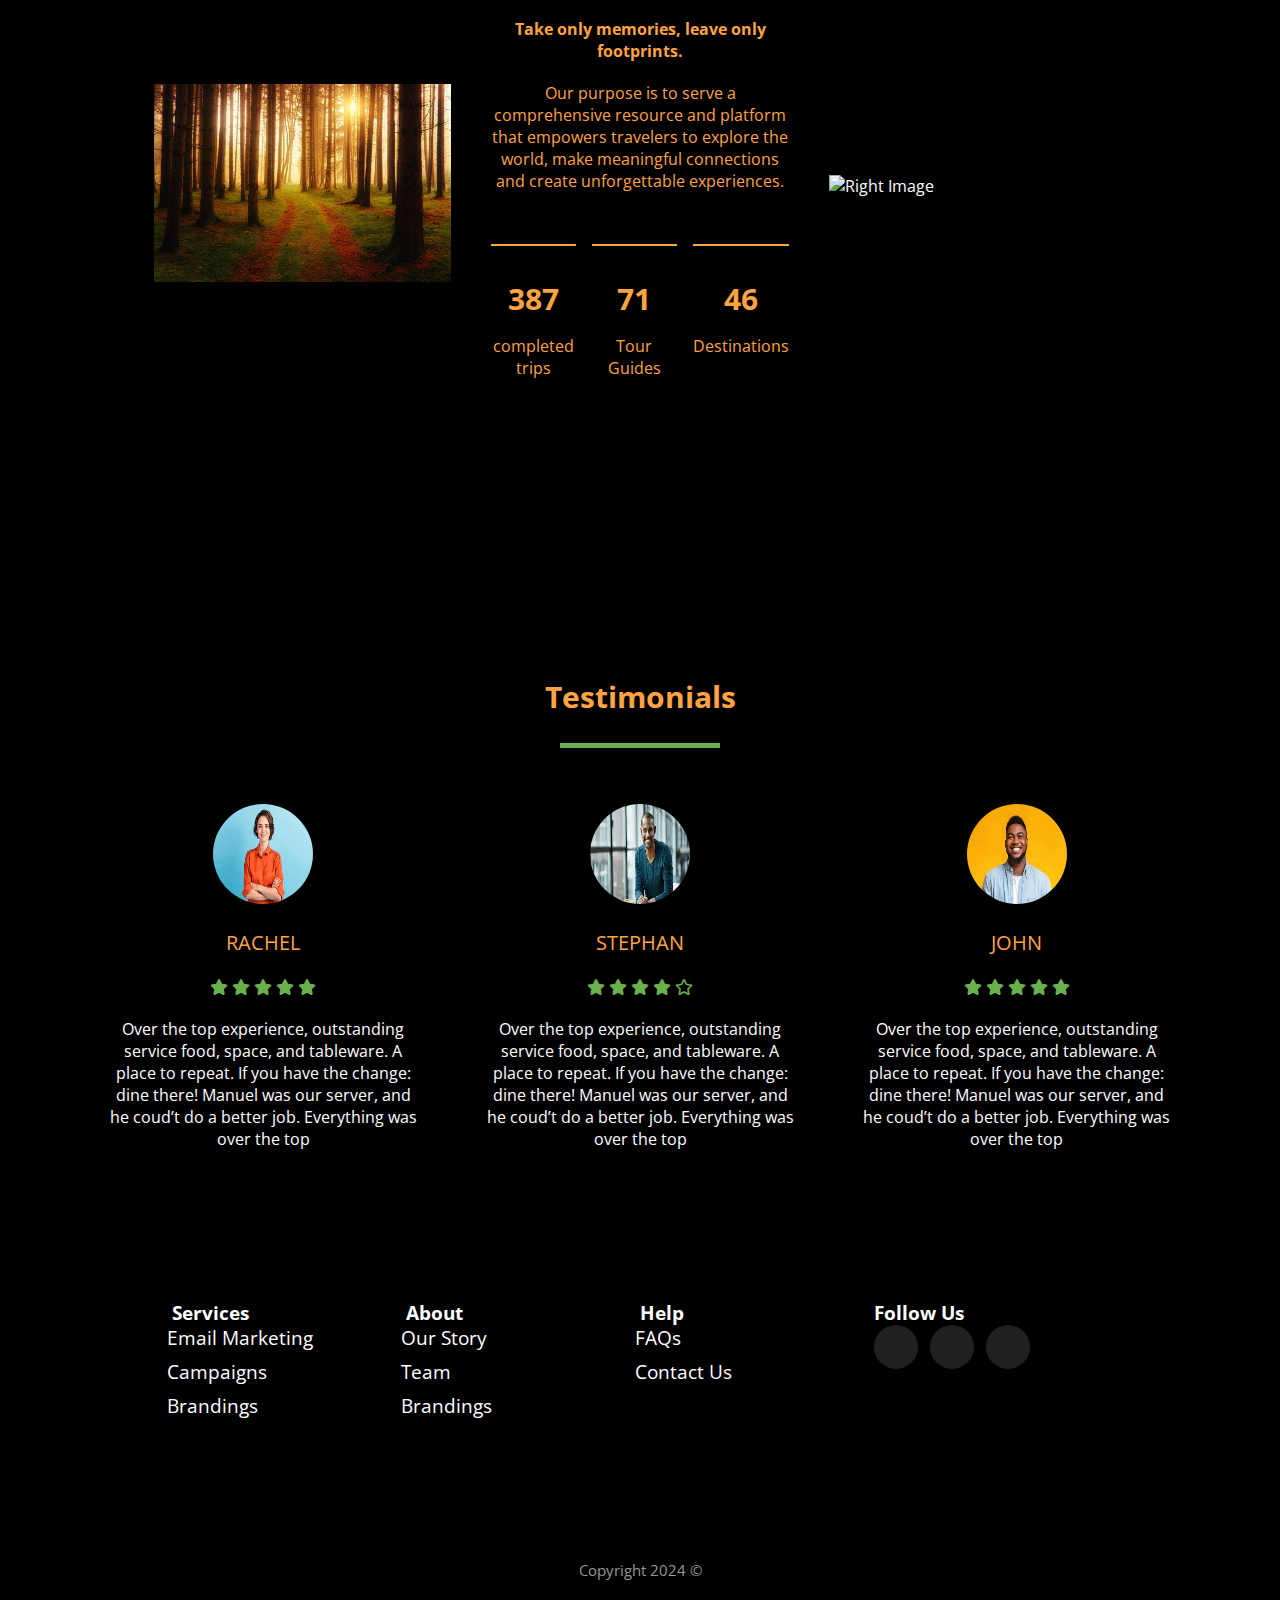
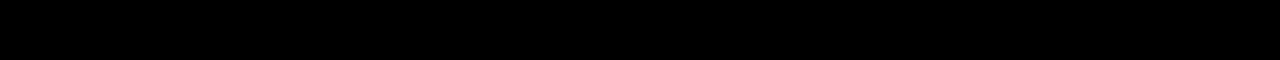
==== commit d77eefb7: "index2.html" ====
--- a/index2.html
+++ b/index2.html
@@ -41,7 +41,7 @@
         </div>
         <div class="background-video">
             <video autoplay muted loop>
-                <source src="video (2160p).mp4" type="video/mp4">
+                <source src="WhatsApp Video 2024-03-18 at 21.57.05_23490be5.mp4" type="video/mp4">
                 Your browser does not support the video tag.
             </video>
         </div>
@@ -97,85 +97,85 @@
     <p>Embark on a unique journey through secret treasures, where untouched natural beauty & diverse culture awaits beyond mainstream travel.</p>
     <div class="hexagon-gallery">
         <div class="hexagon">
-            <div class="hex"><img src="pics/santa.jpg" alt=""></div>
-            <div class="hex"><img src="pics/groupd.jpg" alt=""></div>
-            <div class="hex"><img src="pics/germany.jpeg" alt=""></div>
-            <div class="hex"><img src="pics/ukk.jpg" alt=""></div>
-            <div class="hex"><img src="pics/white.jpg" alt=""></div>
-            <div class="hex"><img src="pics/dance.jpg" alt=""></div>
-            <div class="hex"><img src="pics/dance2.jpg" alt=""></div>
+            <div class="hex"><img src="santa.jpg" alt=""></div>
+            <div class="hex"><img src="groupd.jpg" alt=""></div>
+            <div class="hex"><img src="germany.jpeg" alt=""></div>
+            <div class="hex"><img src="ukk.jpg" alt=""></div>
+            <div class="hex"><img src="white.jpg" alt=""></div>
+            <div class="hex"><img src="dance.jpg" alt=""></div>
+            <div class="hex"><img src="dance2.jpg" alt=""></div>
         </div>
         <div class="hexagon">
-            <div class="hex"><img src="pics/dance3.jpg" alt=""></div>
-            <div class="hex"><img src="pics/whited.jpg" alt=""></div>
-            <div class="hex"><img src="pics/reddance.jpg" alt=""></div>
-            <div class="hex"><img src="pics/southd.jpg" alt=""></div>
-            <div class="hex"><img src="pics/punjab.jpg" alt=""></div>
-            <div class="hex"><img src="pics/greece.jpeg" alt=""></div>
+            <div class="hex"><img src="dance3.jpg" alt=""></div>
+            <div class="hex"><img src="whited.jpg" alt=""></div>
+            <div class="hex"><img src="reddance.jpg" alt=""></div>
+            <div class="hex"><img src="southd.jpg" alt=""></div>
+            <div class="hex"><img src="punjab.jpg" alt=""></div>
+            <div class="hex"><img src="greece.jpeg" alt=""></div>
         </div>
         <div class="hexagon">
-            <div class="hex"><img src="pics/italian.jpeg" alt=""></div>
-            <div class="hex"><img src="pics/WhatsApp Image 2024-02-28 at 10.44.09 AM.jpeg" alt=""></div>
-            <div class="hex"><img src="pics/WhatsApp Image 2024-02-28 at 10.44.11 AM.jpeg" alt=""></div>
-            <div class="hex"><img src="pics/indian cul.jpeg" alt=""></div>
-            <div class="hex"><img src="pics/Coachella-Photo-1024x427.jpg" alt=""></div>
-            <div class="hex"><img src="pics/band.jpg" alt=""></div>
-            <div class="hex"><img src="pics/disney.jpeg" alt=""></div>
+            <div class="hex"><img src="italian.jpeg" alt=""></div>
+            <div class="hex"><img src="WhatsApp Image 2024-02-28 at 10.44.09 AM.jpeg" alt=""></div>
+            <div class="hex"><img src="WhatsApp Image 2024-02-28 at 10.44.11 AM.jpeg" alt=""></div>
+            <div class="hex"><img src="indian cul.jpeg" alt=""></div>
+            <div class="hex"><img src="Coachella-Photo-1024x427.jpg" alt=""></div>
+            <div class="hex"><img src="band.jpg" alt=""></div>
+            <div class="hex"><img src="disney.jpeg" alt=""></div>
         </div>
     </div>
 </header>
 <h2 class="rest">BEST DINE-IN IDEAS FOR YOU</h2>
 <div class="boxx">
-  <img src="pics/background.jpg">
+  <img src="background.jpg">
   <h6>Traveller's choice Awards</h6>
   <h4>Best of Best Restaurants</h4>
 </div>
 <section class="ccontainer">
   <div class="Restaurants">
     <div class="hover">
-      <img src="pics/bogainvillea.jpg">
+      <img src="bogainvillea.jpg">
       <div class="restaurant-title-bg">
         <p class="restaurant-title">Restaurant Bougainvillea<br><span class="location"><img src="location.png" alt="Location Favicon" >The Netherlands</span></p>
       </div>
     </div>
     <div class="hover">
-      <img src="pics/ise-suyoshi.jpg">
+      <img src="ise-suyoshi.jpg">
       <div class="restaurant-title-bg">
         <p class="restaurant-title">Ise Suyoshi<br><span class="location"><img src="location.png" alt="Location Favicon" >Nishiazabu, Japan</span></p>
       </div>
     </div>
     <div class="hover">
-      <img src="pics/maison medard.jpg">
+      <img src="maison medard.jpg">
       <div class="restaurant-title-bg">
         <p class="restaurant-title">Maison Medard<br><span class="location"><img src="location.png" alt="Location Favicon" >Boullerat, France</span></p>
       </div>
     </div>
     <div class="hover">
-      <img src="pics/Avartana-interior.jpg">
+      <img src="Avartana-interior.jpg">
       <div class="restaurant-title-bg">
         <p class="restaurant-title">Avartana<br><span class="location"><img src="location.png" alt="Location Favicon" >Chennai, India</span></p>
       </div>
     </div>
     <div class="hover">
-      <img src="pics/akira-back.jpg">
+      <img src="akira-back.jpg">
       <div class="restaurant-title-bg">
         <p class="restaurant-title">Akira Back<br><span class="location"><img src="location.png" alt="Location Favicon" >Bangkok, Thailand</span></p>
       </div>
     </div>
     <div class="hover">
-      <img src="pics/waitui-bar-grill.jpg">
+      <img src="waitui-bar-grill.jpg">
       <div class="restaurant-title-bg">
         <p class="restaurant-title">Waitui Bar & Grill<br><span class="location"><img src="location.png" alt="Location Favicon" >Viti levu, Fiji</span></p>
       </div>
     </div>
     <div class="hover">
-      <img src="pics/almira-restaurent.jpg">
+      <img src="almira-restaurent.jpg">
       <div class="restaurant-title-bg">
         <p class="restaurant-title">Almira Restaurant<br><span class="location"><img src="location.png" alt="Location Favicon" >Santorini, Greece</span></p>
       </div>
     </div>
     <div class="hover">
-      <img src="pics/restaurante pontremoli.jpg">
+      <img src="restaurante pontremoli.jpg">
       <div class="restaurant-title-bg">
         <p class="restaurant-title">Restaurant Pontremoli<br><span class="location"><img src="location.png" alt="Location Favicon" >Brazil</span></p>
       </div>
@@ -187,50 +187,50 @@
         </div>
         <div class="tour-content">
             <div class="box">
-                <img src="pics/london.webp">
+                <img src="london.webp">
                 <h6>LONDON</h6>
                 <h4>UNITED KINGDOM</h4>
             </div>
 
             <div class="box">
-                <img src="pics/rome.jpeg">
+                <img src="rome.jpeg">
                 <h6>ROME</h6>
                 <h4>ITALY</h4>
             </div>
 
             <div class="box">
-                <img src="pics/dubai.jpeg">
+                <img src="dubai.jpeg">
                 <h6>DUBAI</h6>
                 <h4>UNITED ARAB EMIRATES</h4>
             </div>
 
             <div class="box">
-                <img src="pics/jaipur2.webp">
+                <img src="jaipur2.webp">
                 <h6>JAIPUR</h6>
                 <h4>RAJASTHAN</h4>
             </div>
             <div class="box">
-                <img src="pics/paris3.jpeg">
+                <img src="paris3.jpeg">
                 <h6>PARIS</h6>
                 <h4>FRANCE</h4>
             </div>
             <div class="box">
-                <img src="pics/AMRITSAR.jpeg">
+                <img src="AMRITSAR.jpeg">
                 <h6>AMRITSAR</h6>
                 <h4>PUNJAB</h4>
             </div>
             <div class="box">
-                <img src="pics/barcelona.jpeg">
+                <img src="barcelona.jpeg">
                 <h6>BARCELONA</h6>
                 <h4>SPAIN</h4>
             </div>
             <div class="box">
-                <img src="pics/new york.jpeg">
+                <img src="new york.jpeg">
                 <h6>NEW YORK</h6>
                 <h4>USA</h4>
             </div>
             <div class="box">
-                <img src="pics/varanasi2.jpeg">
+                <img src="varanasi2.jpeg">
                 <h6>VARANASI</h6>
                 <h4>UTTAR PRADESH</h4>
             </div>
@@ -244,21 +244,21 @@
   </header>
   <div class="container1">
       <div class="festival">
-          <img src="pics/carnival-8137907_1280.webp" alt="Festival Image">
+          <img src="carnival-8137907_1280.webp" alt="Festival Image">
           <h2>CARNIVAL</h2><br>
           <p class="fontt"><b>Location:</b> Rio de Janeiro, Brazil</p><br>
           <p class="fontt"><b>Date:</b> Held every year before Lent</p><br>
           <p class="fontt"><b>Description:</b> The Carnival in Rio de Janeiro is a festival held every year before Lent; it is considered the biggest carnival in the world, with two million people per day on the streets. The first Carnival festival in Rio occurred in 1723.</p>
       </div>
       <div class="festival">
-          <img src="pics/mesmerizing-oktoberfest-tent-u1ayda4vd4yno0ue.jpg" alt="Festival Image">
+          <img src="mesmerizing-oktoberfest-tent-u1ayda4vd4yno0ue.jpg" alt="Festival Image">
           <h2>OKTOBERFEST</h2><br>
           <p class="fontt"><b>Location:</b> Munich, Germany</p><br>
           <p class="fontt"><b>Date:</b> Mid- or late-September to the first Sunday in October</p><br>
           <p class="fontt"><b>Description:</b> Oktoberfest is the world's largest Volksfest, featuring a beer festival and a travelling carnival, and is held annually in Munich with more than six million international and national visitors. </p>
       </div>
       <div class="festival">
-          <img src="pics/la-tomatina-festival-spain_584200-3184.avif" alt="Festival Image">
+          <img src="la-tomatina-festival-spain_584200-3184.avif" alt="Festival Image">
           <h2>LA TOMATINA</h2><br>
           <p class="fontt"><b>Location:</b> Buñol, Spain</p><br>
           <p class="fontt"><b>Date:</b> Last Wednesday of August</p><br>
@@ -282,7 +282,7 @@
                 <span class="temperature">25°C</span>
                 <span class="day">Monday</span>
             </div>
-            <img src="pics/cloud-sun.png" class="icon">
+            <img src="cloud-sun.png" class="icon">
             <h5 class="status">Partly Cloudy</h5>
         </div>
         <div class="weather-card">
@@ -290,7 +290,7 @@
                 <span class="temperature">20°C</span>
                 <span class="day">Tuesday</span>
             </div>
-            <img src="pics/thunder.png" class="icon">
+            <img src="thunder.png" class="icon">
             <h5 class="status">Tunderstrom</h5>
         </div>
         <div class="weather-card">
@@ -298,7 +298,7 @@
                 <span class="temperature">30°C</span>
                 <span class="day">Wednesday</span>
             </div>
-            <img src="pics/cloud.png" class="icon">
+            <img src="cloud.png" class="icon">
             <h5 class="status">Cloudy</h5>
         </div>
     </div>
@@ -307,7 +307,7 @@
         <div class="container_">
             <div class="about-content">
                 <div class="image_">
-                    <img src="pics/pexels-johannes-plenio-1103971.jpg" alt="Left Image">
+                    <img src="pexels-johannes-plenio-1103971.jpg" alt="Left Image">
                 </div>
                 <div class="text_">
                     <h2>About Us</h2>
@@ -330,7 +330,7 @@
                     </div>
                 </div>
                 <div class="image_">
-                    <img src="pics/pexels-krivec-ales-552779.jpg" alt="Right Image">
+                    <img src="pexels-krivec-ales-552779.jpg" alt="Right Image">
                 </div>
             </div>
         </div>
@@ -342,7 +342,7 @@
           <div class="row">
             <div class="col">
               <div class="testimonial">
-                <img src="pics/reviews.jpg" alt="">
+                <img src="reviews.jpg" alt="">
                 <div class="name">Rachel</div>
                 <div class="stars">
                   <i class="fas fa-star"></i>
@@ -358,7 +358,7 @@
             </div>
             <div class="col">
               <div class="testimonial">
-                <img src="pics/review2.jpg" alt="">
+                <img src="review2.jpg" alt="">
                 <div class="name">Stephan</div>
                 <div class="stars">
                   <i class="fas fa-star"></i>
@@ -374,7 +374,7 @@
             </div>
             <div class="col">
               <div class="testimonial">
-                <img src="pics/review3.jpg" alt="">
+                <img src="review3.jpg" alt="">
                 <div class="name">John</div>
                 <div class="stars">
                   <i class="fas fa-star"></i>
@@ -434,4 +434,4 @@
         <p>Copyright 2024 &copy;</p>
     </div>
 </body>
-</html>+</html>
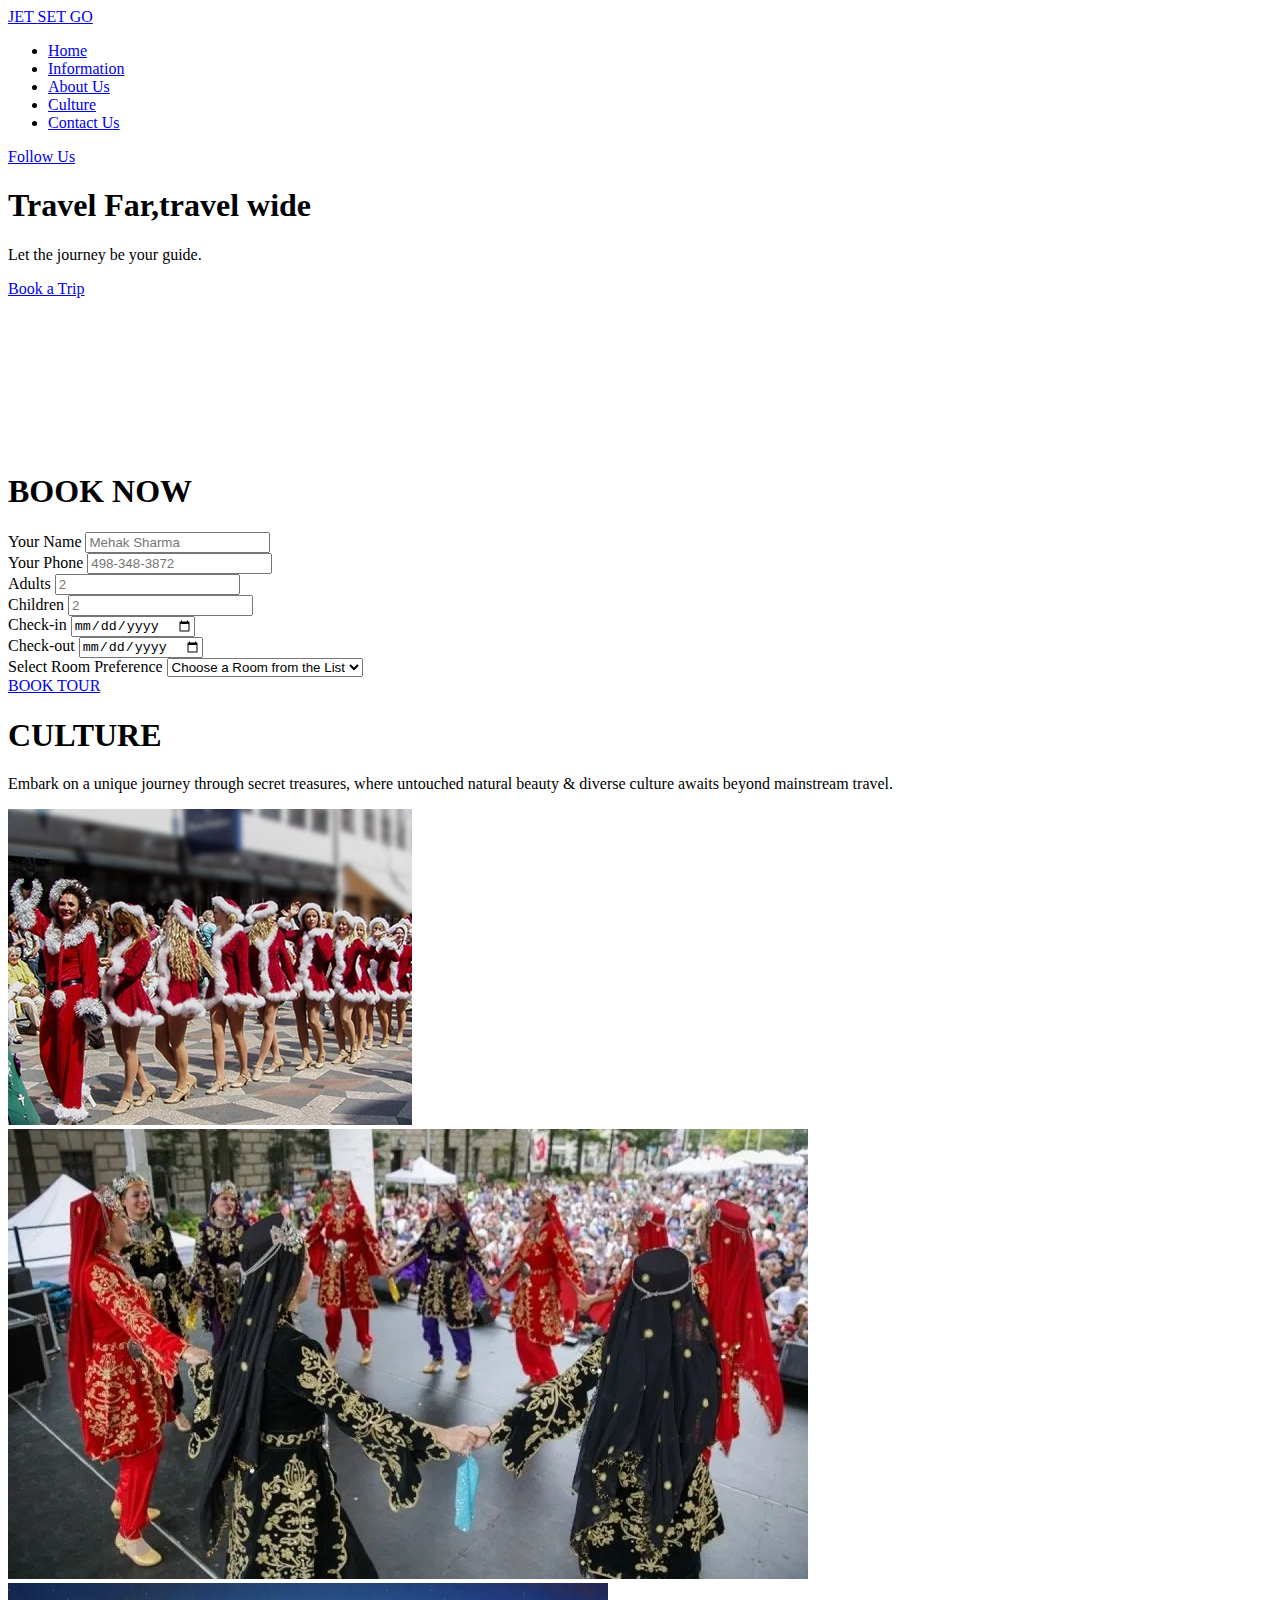
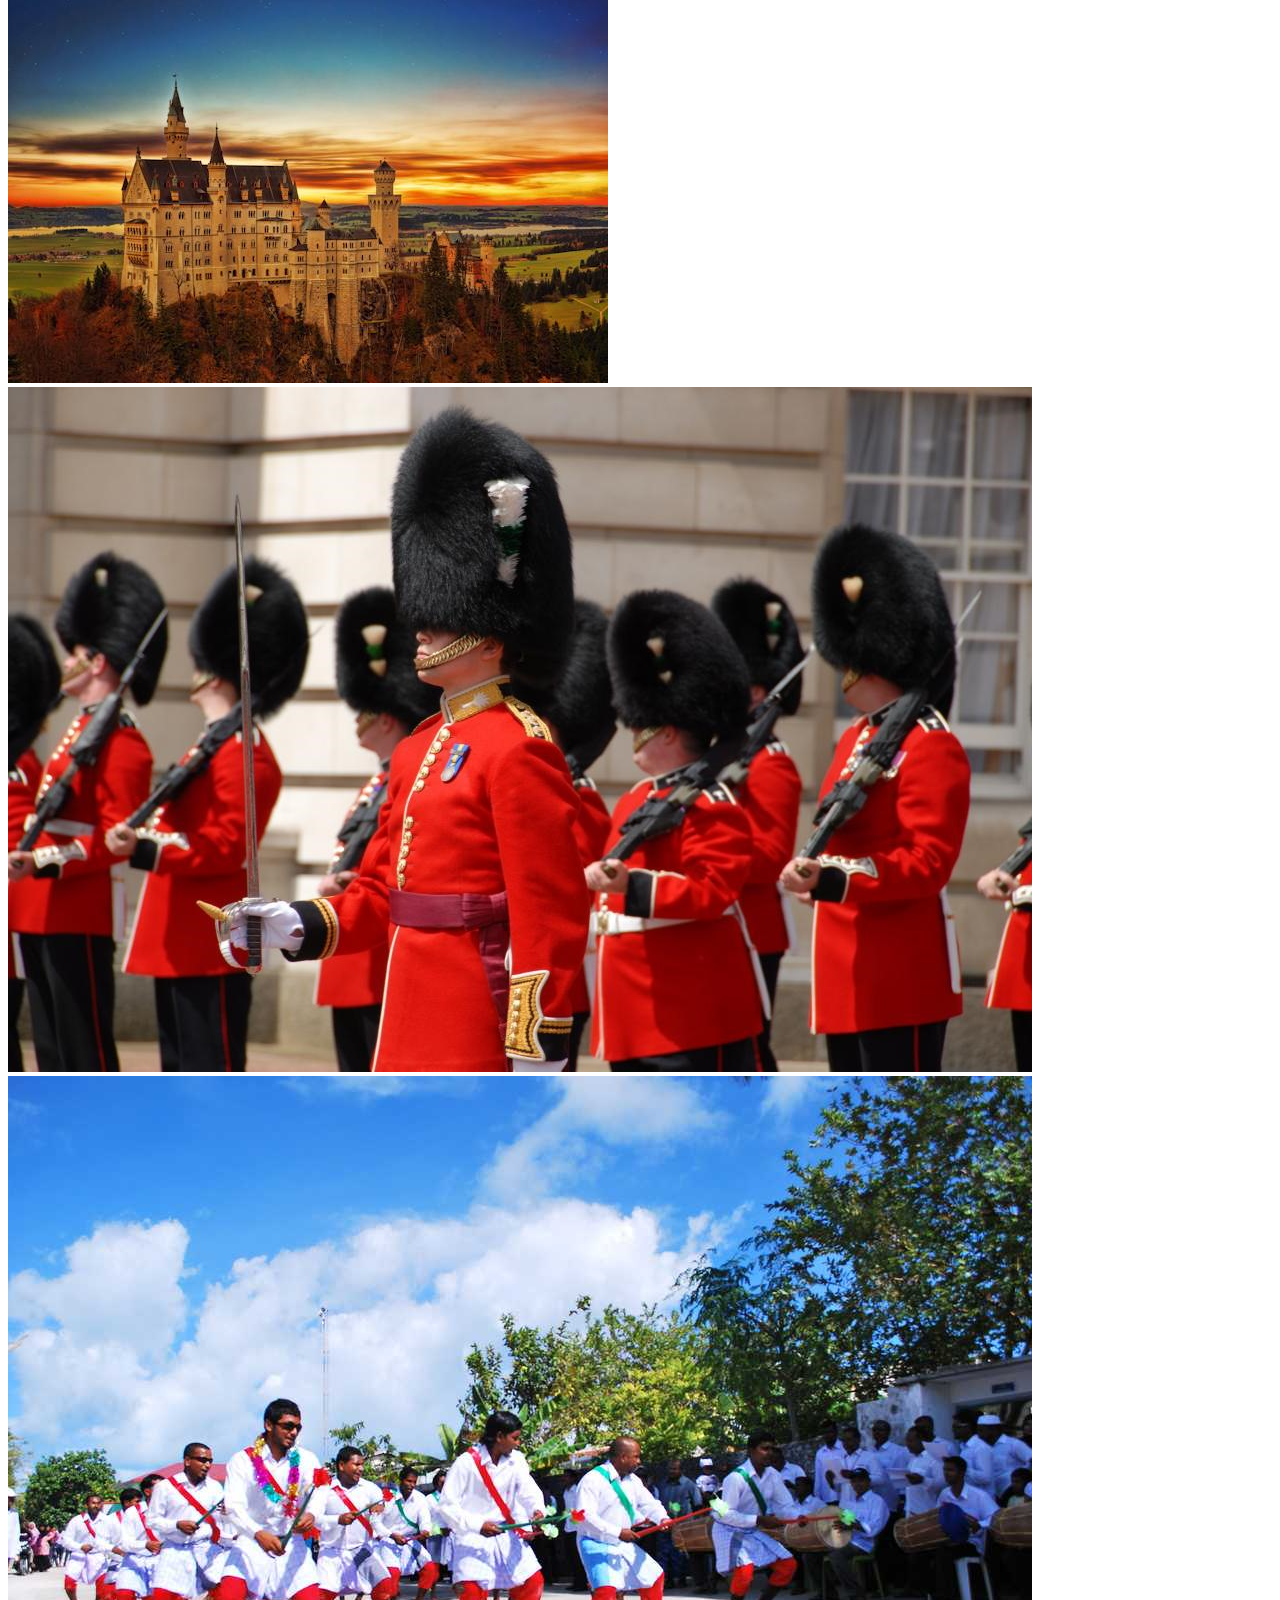
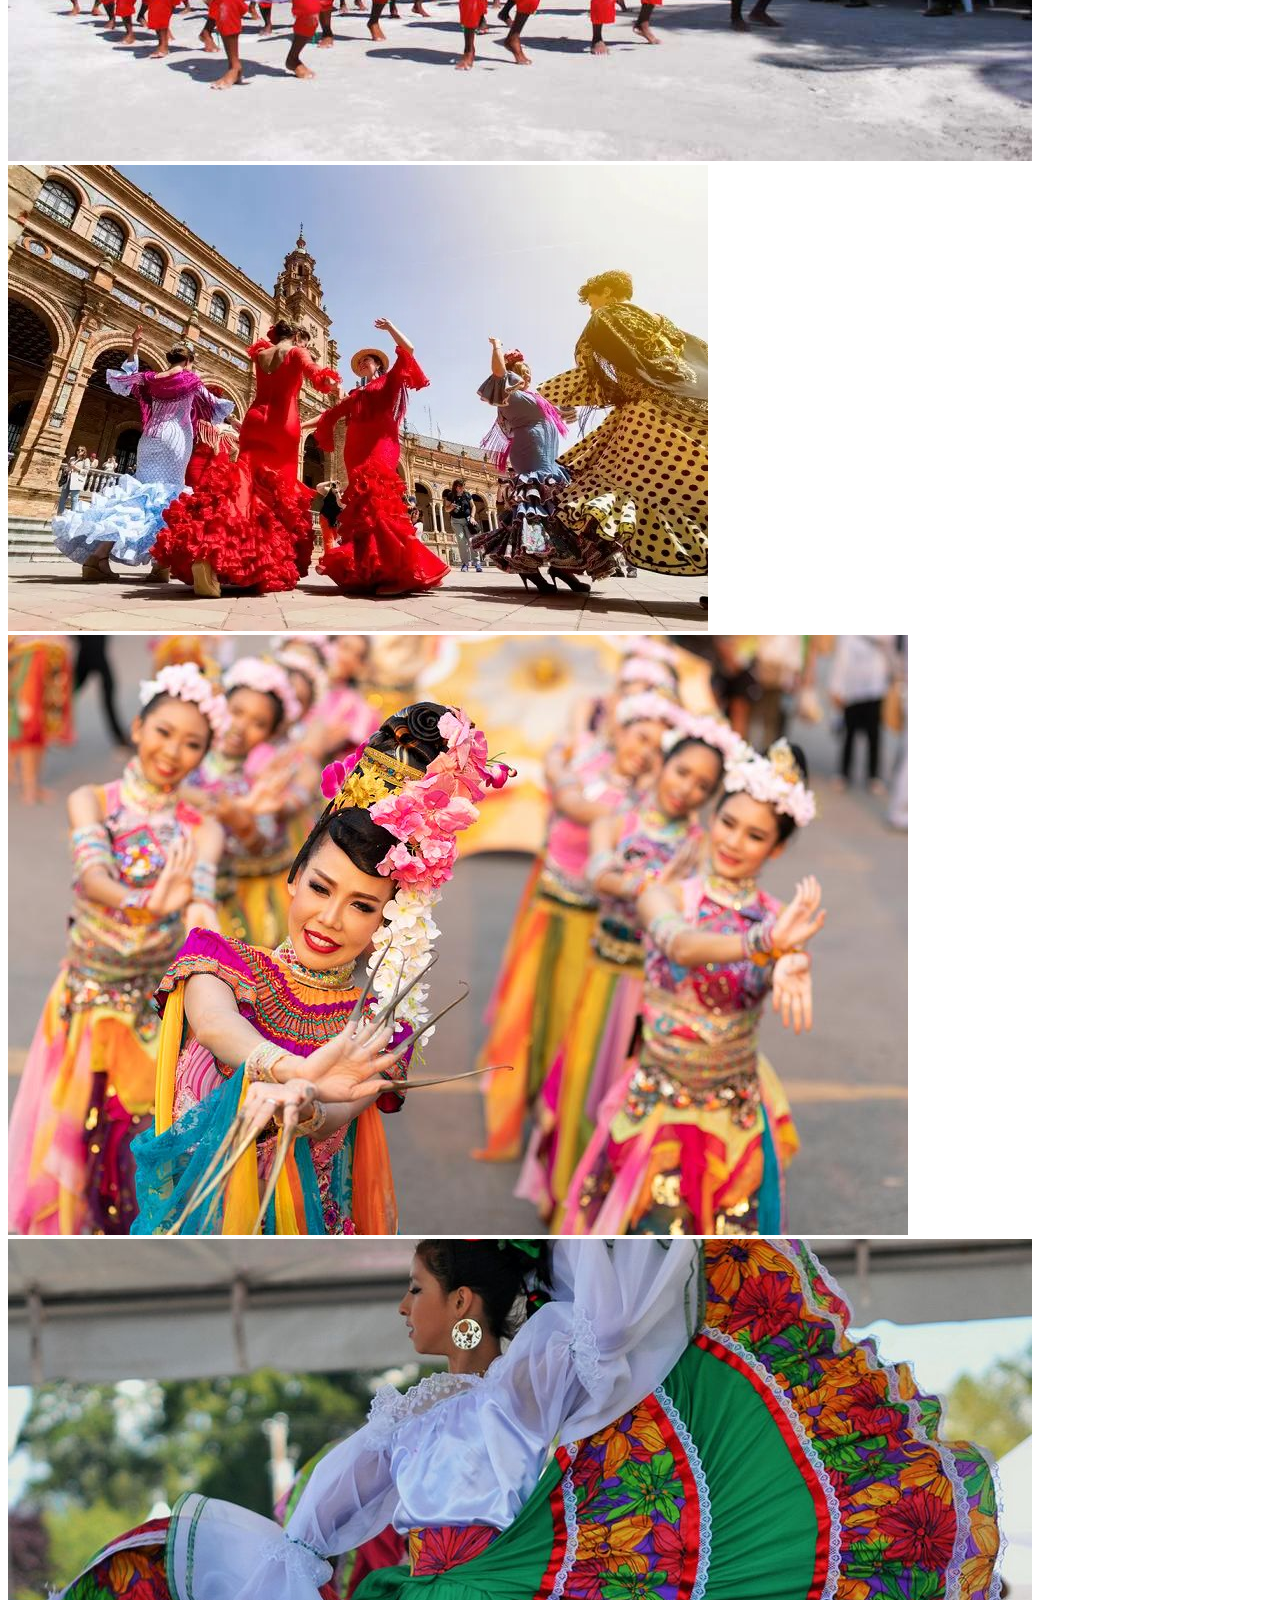
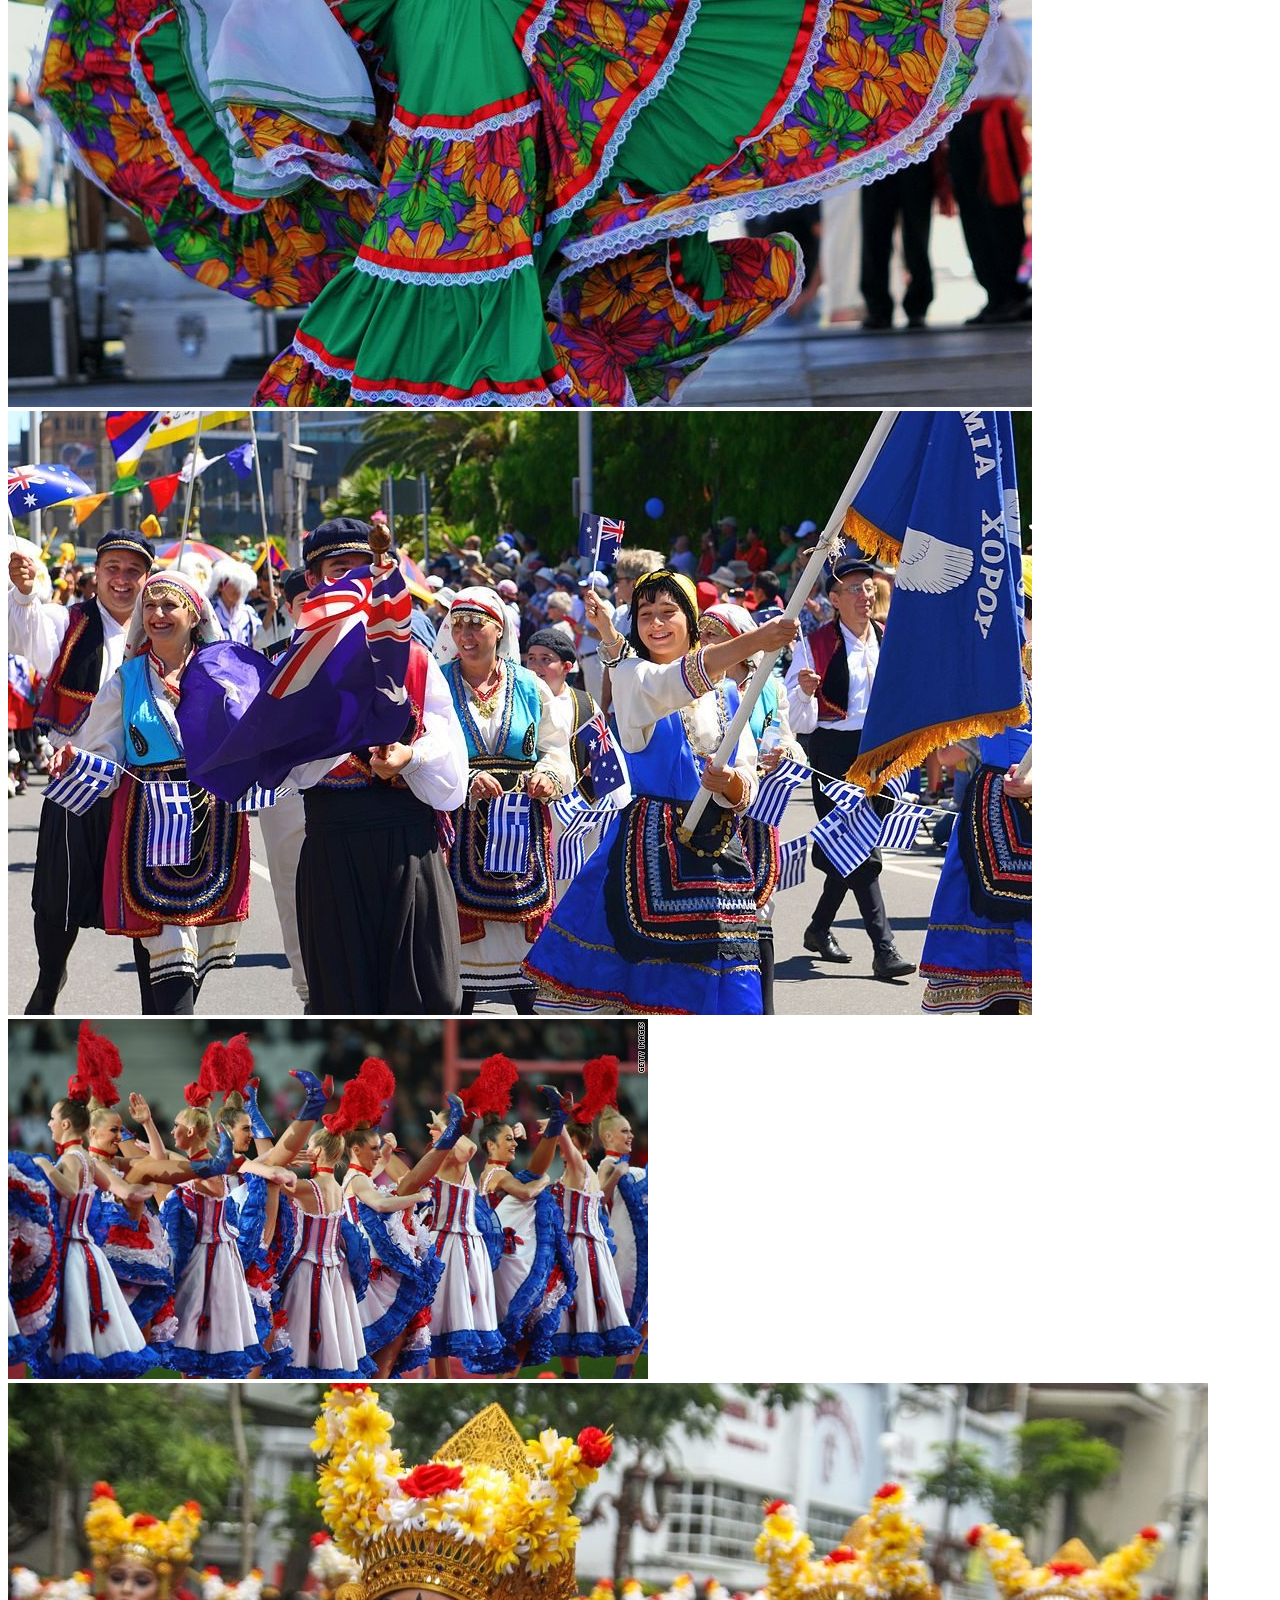
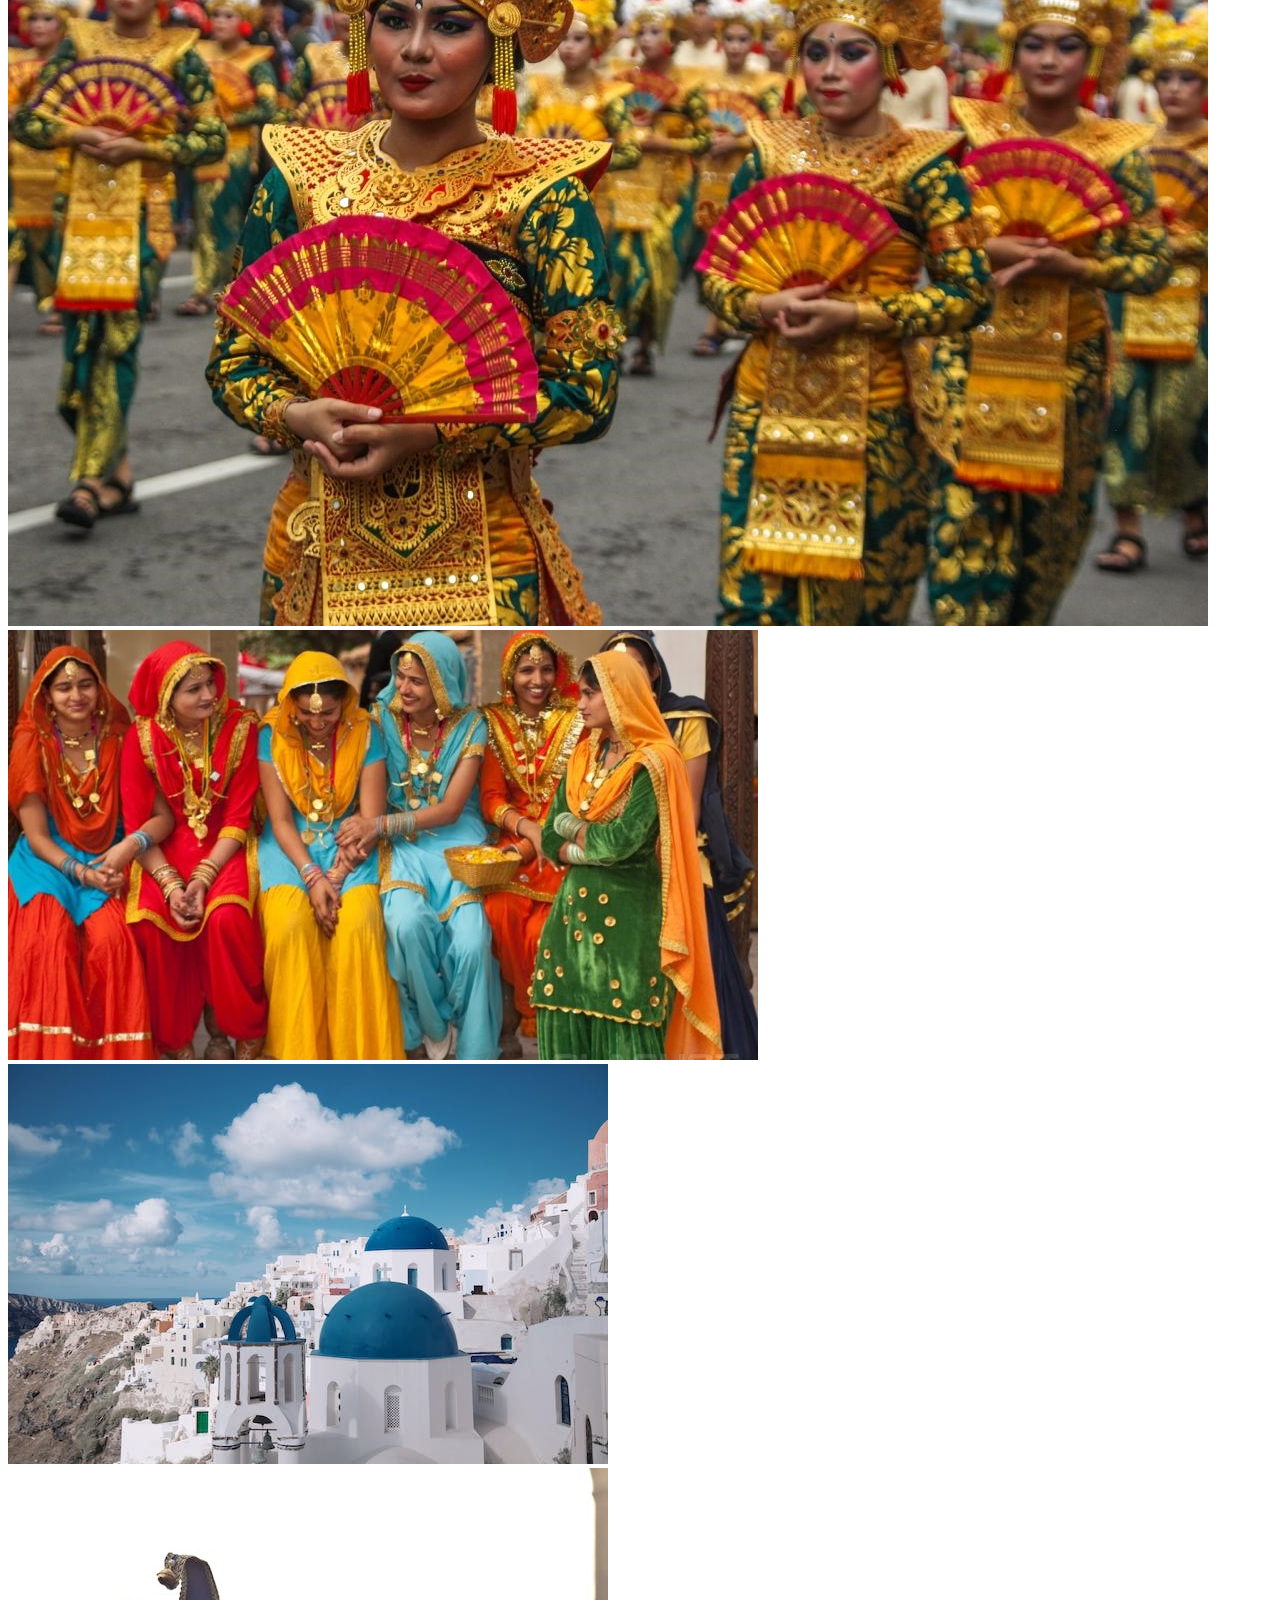
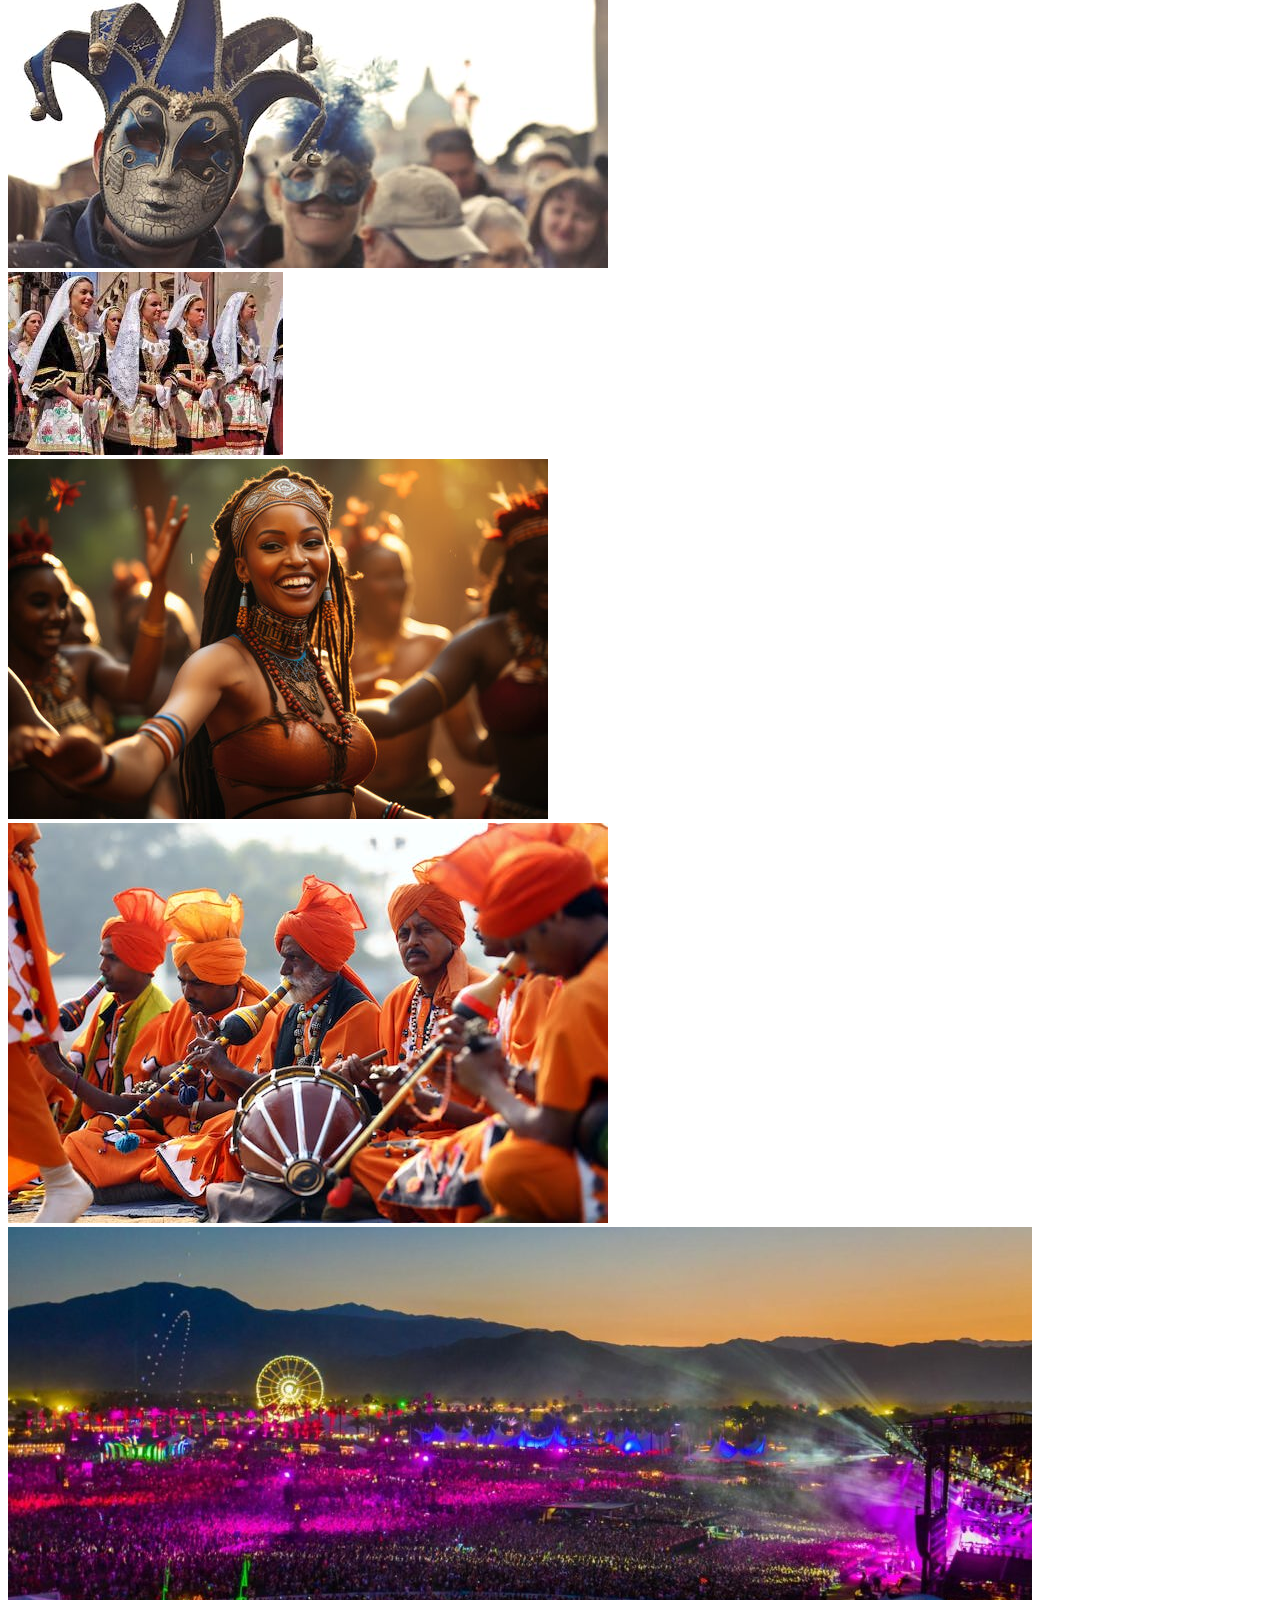
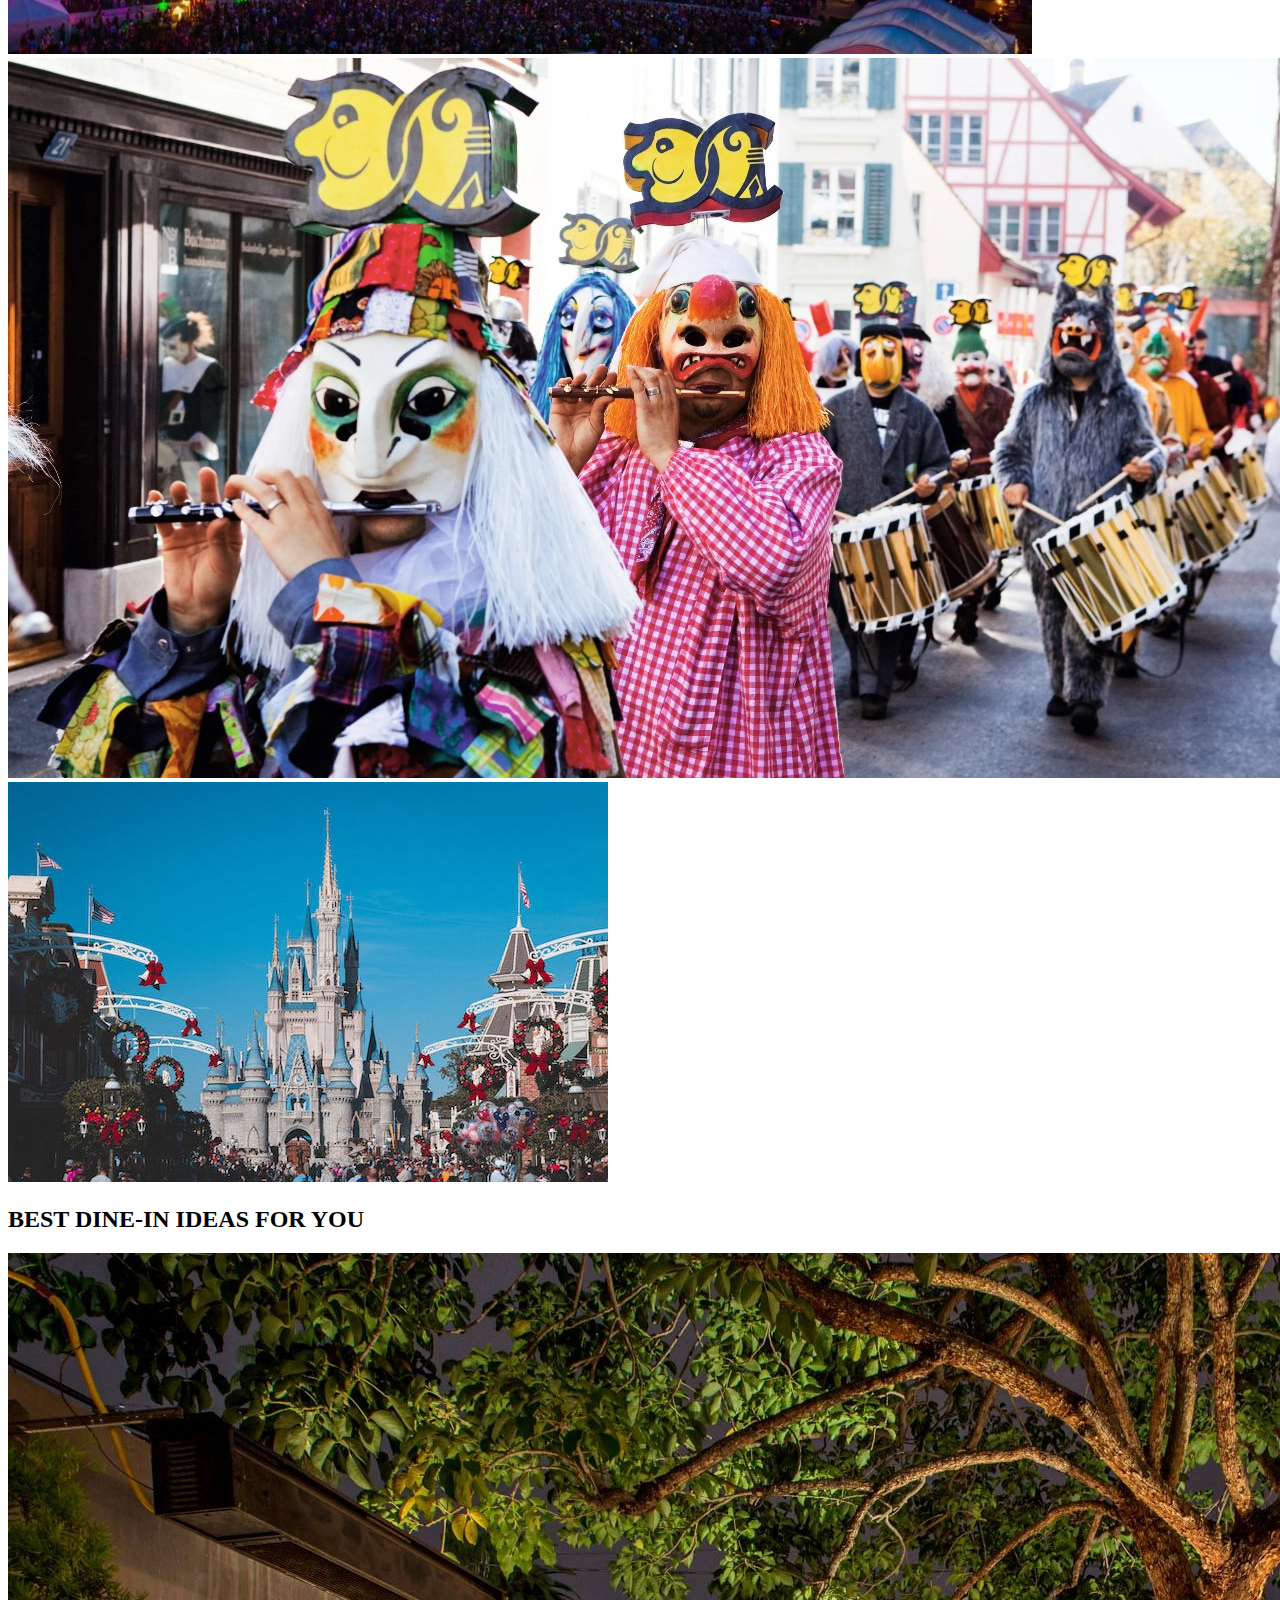
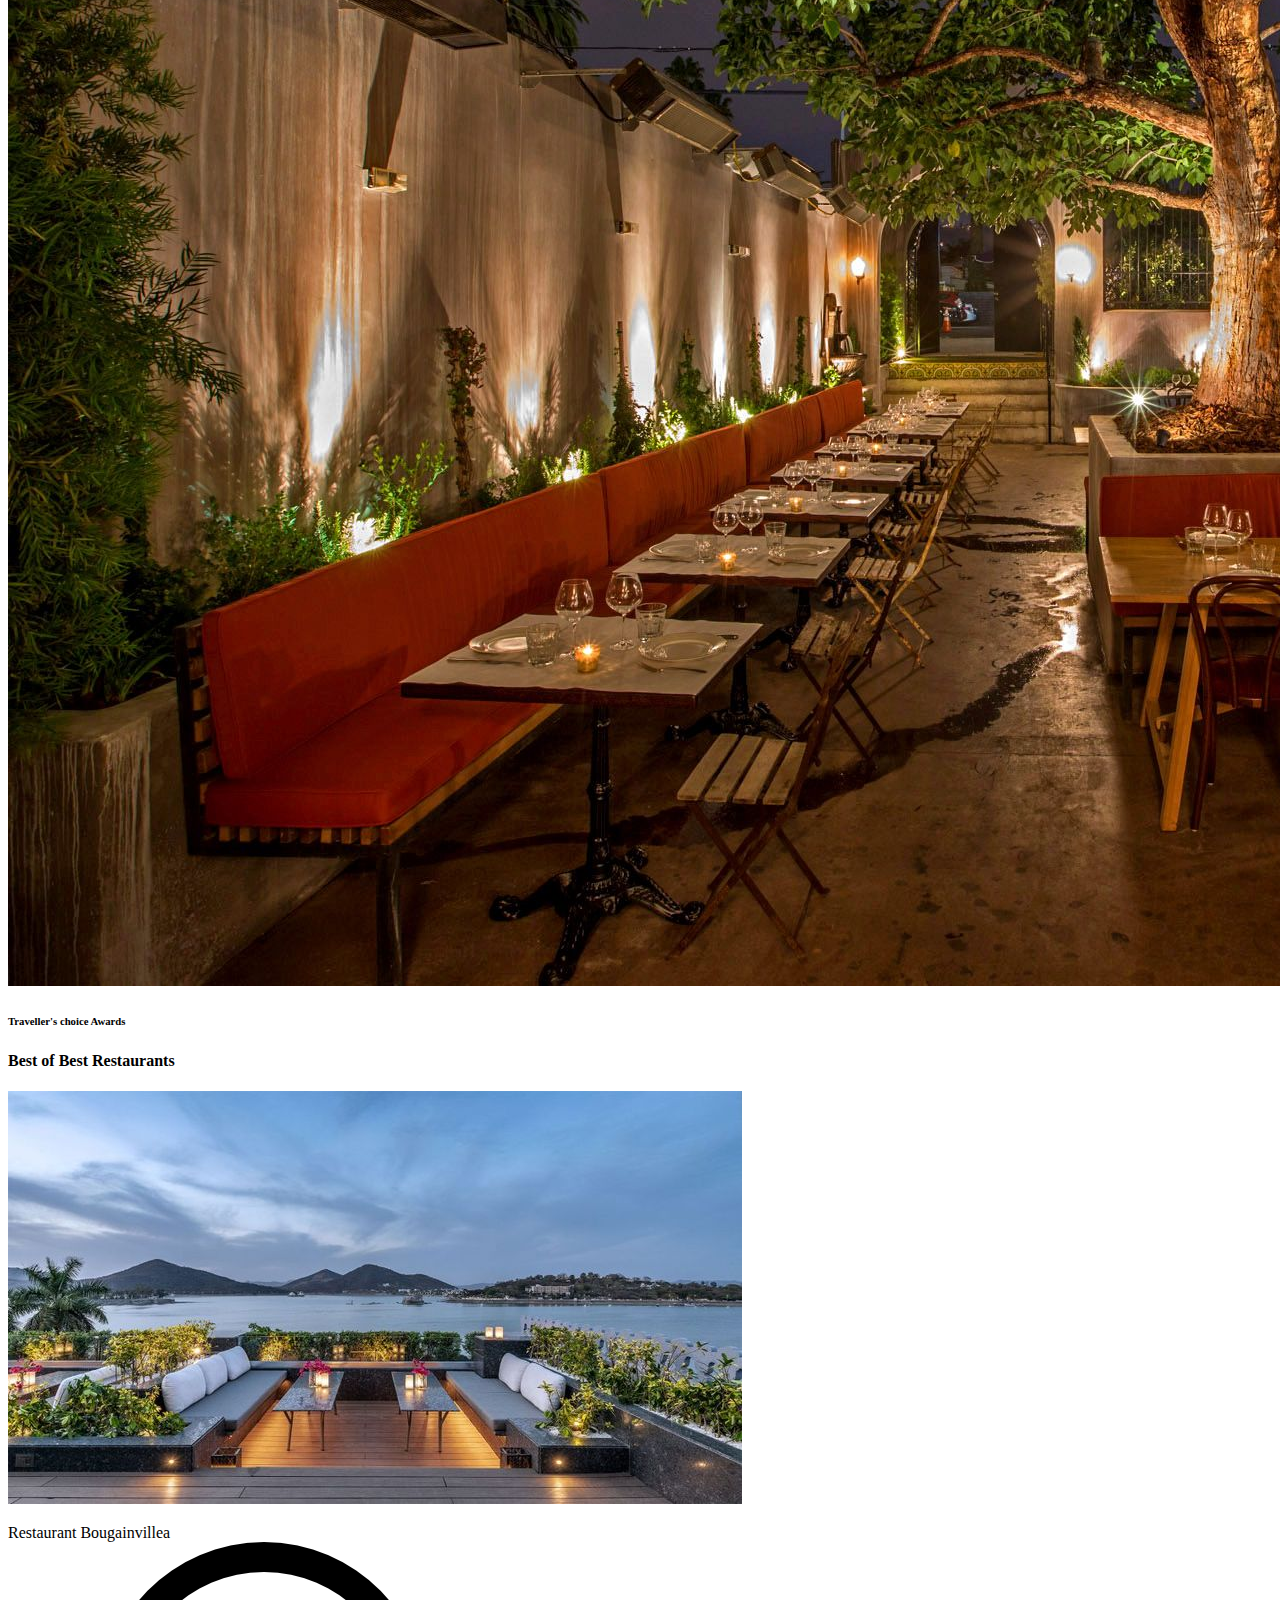
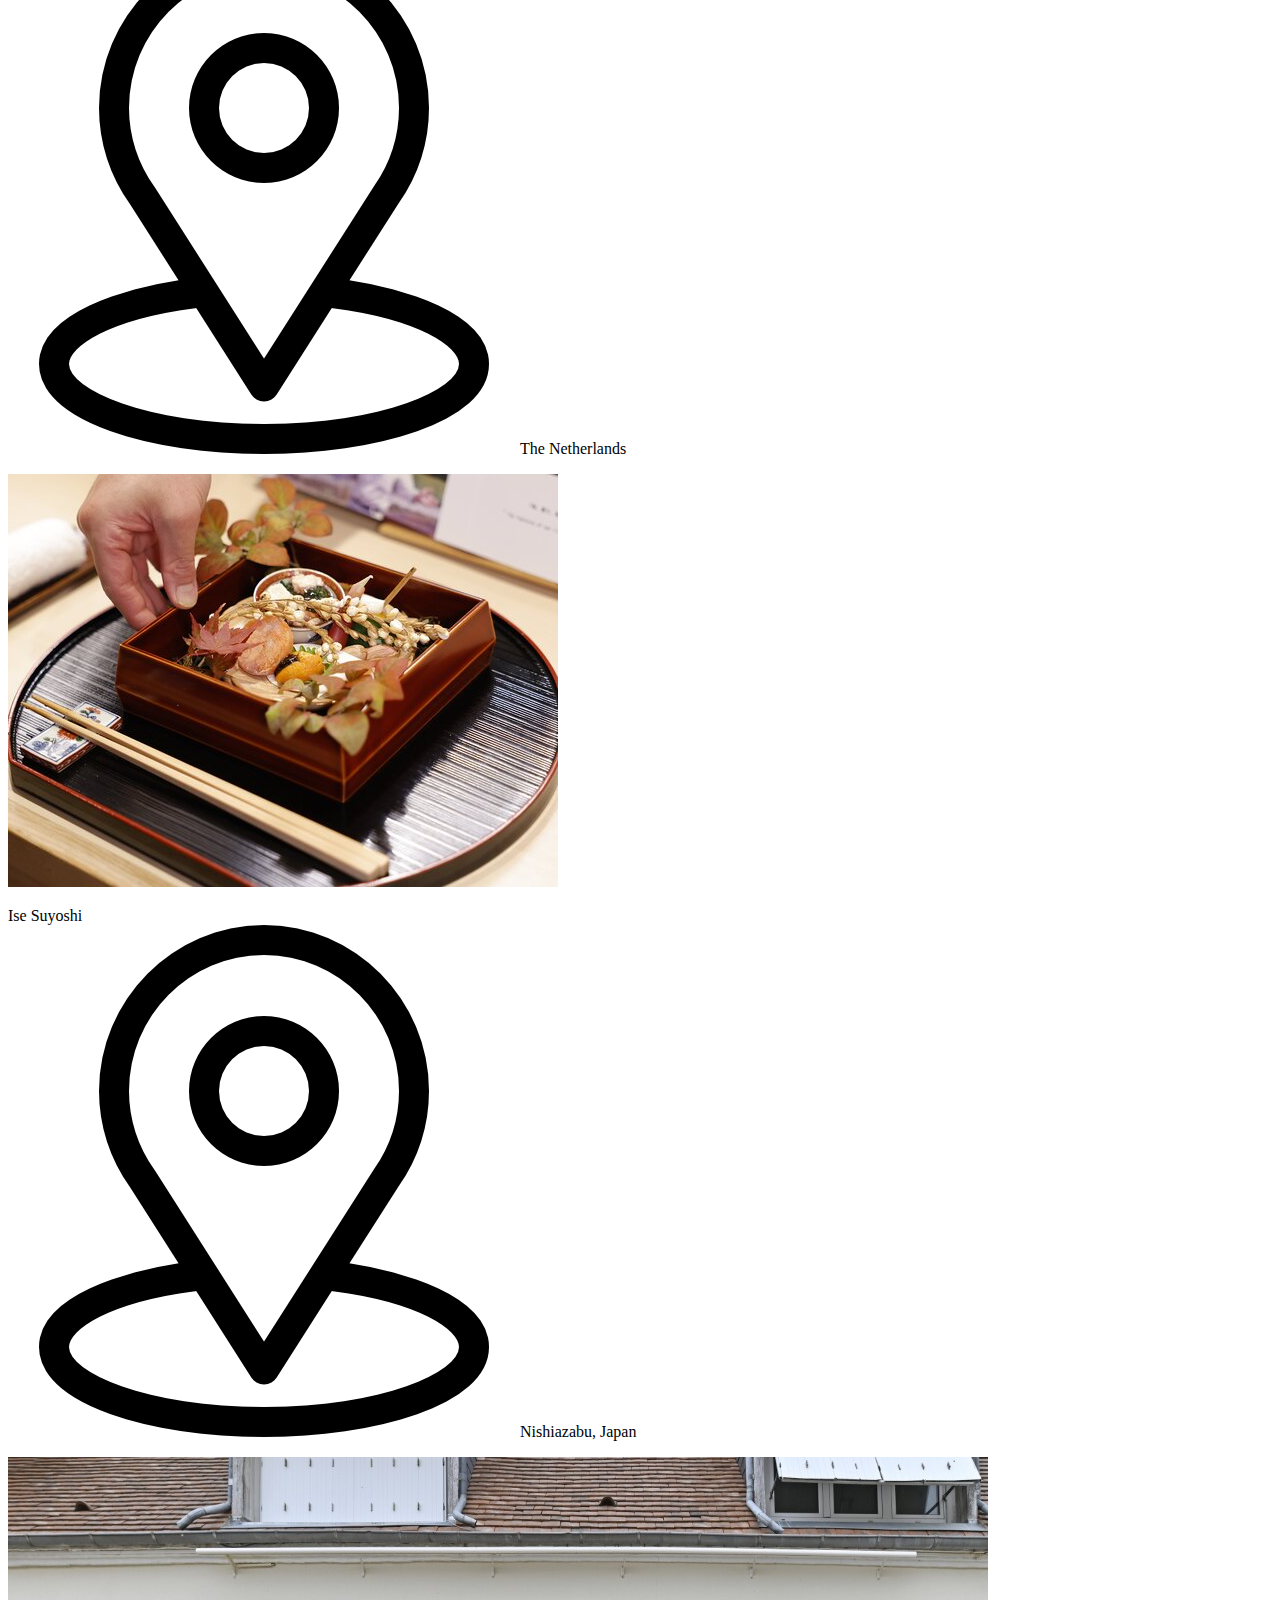
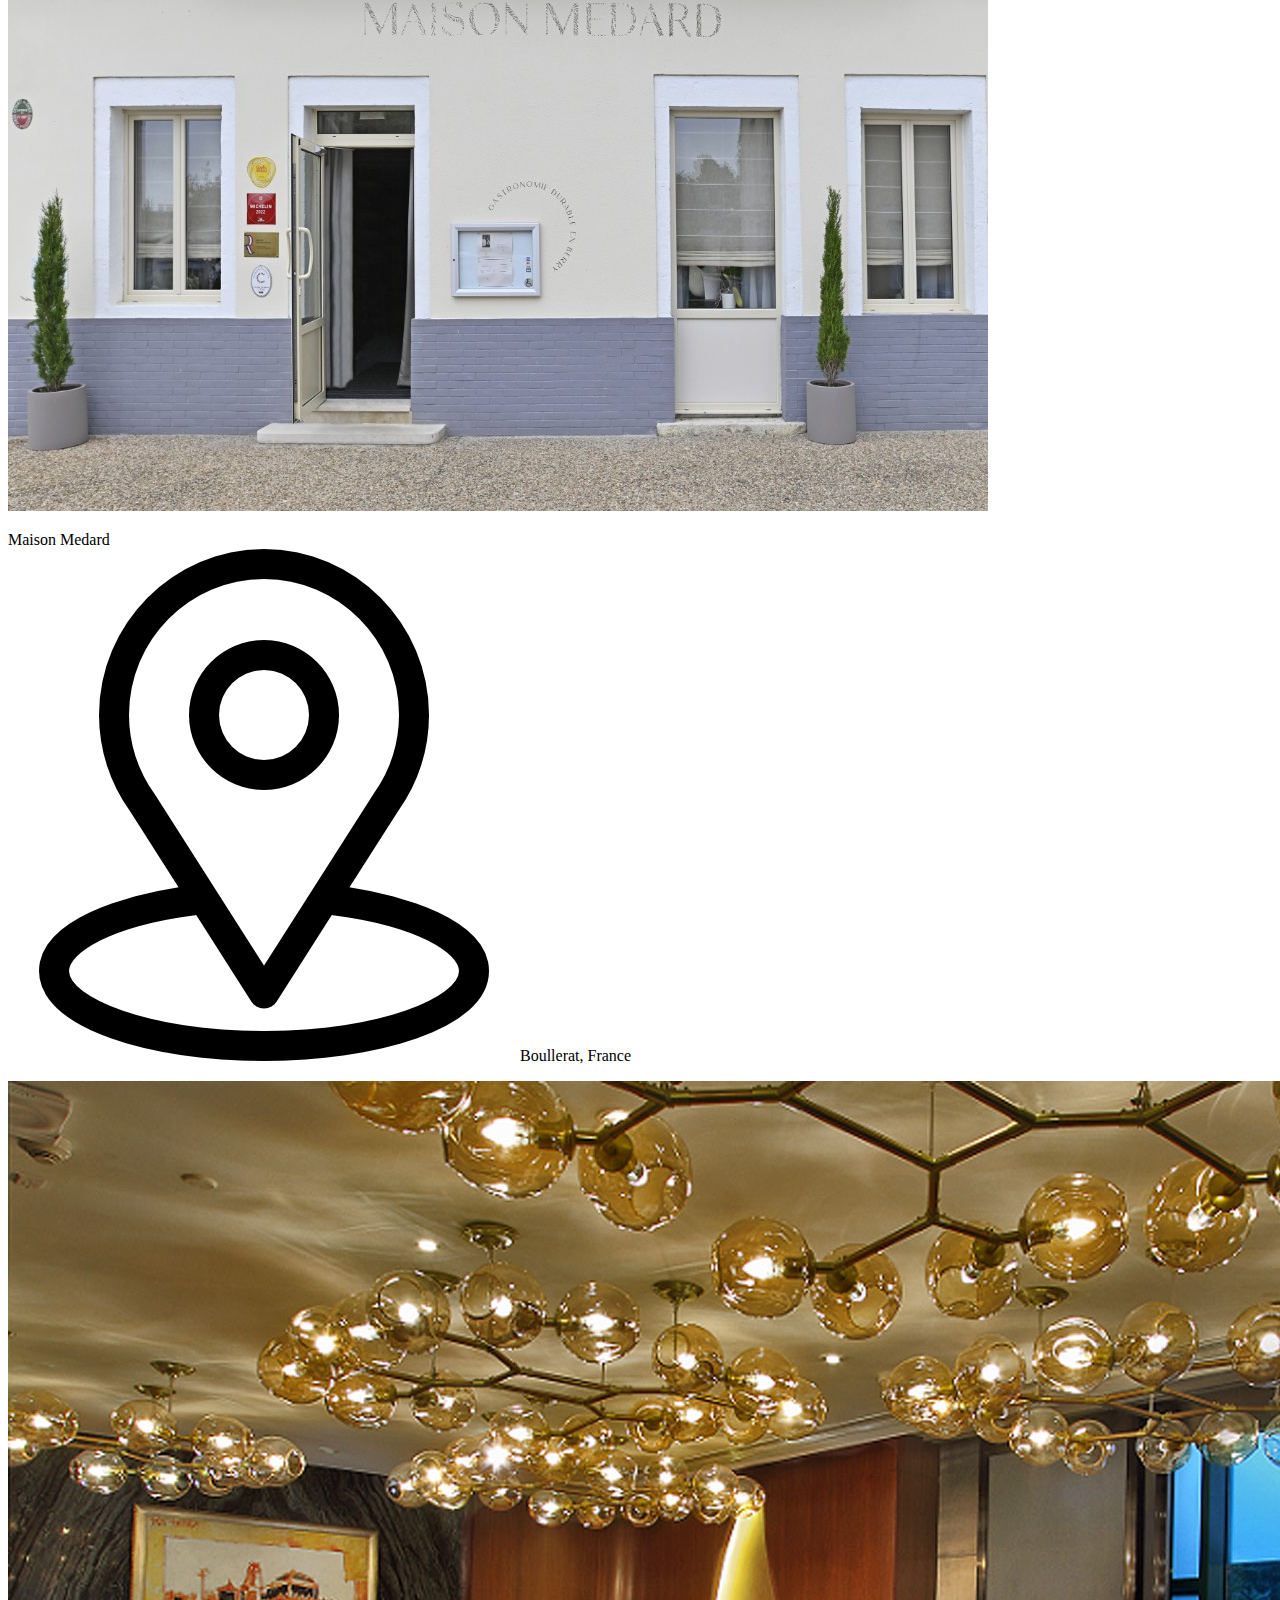
==== commit e9701b89: "index2.html" ====
--- a/index2.html
+++ b/index2.html
@@ -4,14 +4,15 @@
     <meta charset="UTF-8">
     <meta name="viewport" content="width=device-width, initial-scale=1.0">
     <script src='https://kit.fontawesome.com/a076d05399.js' crossorigin='anonymous'></script>
-    <title>Document</title>
+    <title>JET SET GO</title>
     <link rel="stylesheet" href="https://unpkg.com/boxicons@latest/css/boxicons.min.css">
     <link rel="stylesheet" href="https://cdnjs.cloudflare.com/ajax/libs/font-awesome/5.15.4/css/all.min.css" >
     <link href="https://cdn.jsdelivr.net/npm/remixicon@4.1.0/fonts/remixicon.css" rel="stylesheet"/>
     <link rel="preconnect" href="https://fonts.googleapis.com">
     <link rel="preconnect" href="https://fonts.gstatic.com" crossorigin>
     <link href="https://fonts.googleapis.com/css2?family=Open+Sans:ital,wght@0,300..800;1,300..800&display=swap" rel="stylesheet">
-    <link rel="stylesheet" href="style2.css">
+    <link rel="stylesheet" href="style.css">
+    <link rel="icon" type="image/png" sizes="16x16" href="C:\Users\DELL\OneDrive\Desktop\4thsem project\Jeepers.png">
 </head>
 <body>
     <!--header design-->
@@ -41,7 +42,7 @@
         </div>
         <div class="background-video">
             <video autoplay muted loop>
-                <source src="WhatsApp Video 2024-03-18 at 21.57.05_23490be5.mp4" type="video/mp4">
+                <source src="video (2160p) (1).mp4" type="video/mp4">
                 Your browser does not support the video tag.
             </video>
         </div>
@@ -49,11 +50,11 @@
         <!-- <div class="center-btn">
             <a href="#" class="btn">BOOK TOURS</a>
         </div> -->
-  <div class="background-imagee">
-    <div class="container2">
+
       <h1 class="booking">BOOK NOW</h1>
-      <form action="reservation.php" method="post">
-        
+      <!-- <div class="background-imagee"></div> -->
+      <div class="container2">
+        <form action="reservation.php" method="post">
           <div class="elem-group">
             <label for="name">Your Name</label>
             <input type="text" id="name" name="visitor_name" placeholder="Mehak Sharma" pattern=[A-Z\sa-z]{3,20} required>
@@ -88,7 +89,6 @@
             </select>
           </div>
         </form>
-    </div>
   </div>
   <div class="center-btn">
     <a href="#" class="btn">BOOK TOUR</a>
@@ -244,21 +244,23 @@
   </header>
   <div class="container1">
       <div class="festival">
-          <img src="carnival-8137907_1280.webp" alt="Festival Image">
+          <img src="https://cdn.pixabay.com/photo/2023/07/19/21/28/carnival-8137907_1280.jpg" alt="Festival Image">
           <h2>CARNIVAL</h2><br>
           <p class="fontt"><b>Location:</b> Rio de Janeiro, Brazil</p><br>
           <p class="fontt"><b>Date:</b> Held every year before Lent</p><br>
           <p class="fontt"><b>Description:</b> The Carnival in Rio de Janeiro is a festival held every year before Lent; it is considered the biggest carnival in the world, with two million people per day on the streets. The first Carnival festival in Rio occurred in 1723.</p>
       </div>
       <div class="festival">
-          <img src="mesmerizing-oktoberfest-tent-u1ayda4vd4yno0ue.jpg" alt="Festival Image">
+          <img src="https://wallpapers.com/images/hd/mesmerizing-oktoberfest-tent-u1ayda4vd4yno0ue.jpg" alt="Festival Image">
+          <!-- <img src="https://assets.cntraveller.in/photos/60b9ef368b178b16cbde8661/16:9/w_1360,h_765,c_limit/final%202_0-1366x768.jpg" alt="Festival Image"> -->
           <h2>OKTOBERFEST</h2><br>
           <p class="fontt"><b>Location:</b> Munich, Germany</p><br>
           <p class="fontt"><b>Date:</b> Mid- or late-September to the first Sunday in October</p><br>
           <p class="fontt"><b>Description:</b> Oktoberfest is the world's largest Volksfest, featuring a beer festival and a travelling carnival, and is held annually in Munich with more than six million international and national visitors. </p>
       </div>
       <div class="festival">
-          <img src="la-tomatina-festival-spain_584200-3184.avif" alt="Festival Image">
+          <!-- <img src="https://wallpapercave.com/wp/wp2137826.jpg" alt="FestivalImage"> -->
+          <img src="https://img.freepik.com/premium-photo/la-tomatina-festival-spain_584200-3184.jpg" alt="Festival Image">
           <h2>LA TOMATINA</h2><br>
           <p class="fontt"><b>Location:</b> Buñol, Spain</p><br>
           <p class="fontt"><b>Date:</b> Last Wednesday of August</p><br>
@@ -291,7 +293,7 @@
                 <span class="day">Tuesday</span>
             </div>
             <img src="thunder.png" class="icon">
-            <h5 class="status">Tunderstrom</h5>
+            <h5 class="status">Thunderstorm</h5>
         </div>
         <div class="weather-card">
             <div class="weather-info">
@@ -367,7 +369,11 @@
                   <i class="fas fa-star"></i>
                   <i class="far fa-star"></i>
                 </div>
-                <p>Over the top experience, outstanding service food, space, and tableware. A place to repeat. If you have the change: dine there! Manuel was our server, and he coud’t do a better job. Everything was over the top
+                <p>I will be using this service again!
+                  Responsive and a delight to book a holiday through.
+                  Made it stressfree from the get-go!
+                  The on site tour rep came to the resort and helped me
+                  book all tours, hassle free!!
                   
                 </p>
               </div>
@@ -383,7 +389,7 @@
                   <i class="fas fa-star"></i>
                   <i class="fas fa-star"></i>
                 </div>
-                <p>Over the top experience, outstanding service food, space, and tableware. A place to repeat. If you have the change: dine there! Manuel was our server, and he coud’t do a better job. Everything was over the top
+                <p>The trip was flawless. For the price that we paid which includes return flight with 20kg baggage, airport transfers and hotel accomodation at Seminyak with lots of freebies, there's nothing more that we could ask for more.
                   
                 </p>
               </div>
@@ -431,7 +437,7 @@
     <!--copyright-->
 
     <div class="copyright">
-        <p>Copyright 2024 &copy;</p>
+        <p>Copyright 2024</p>
     </div>
 </body>
 </html>
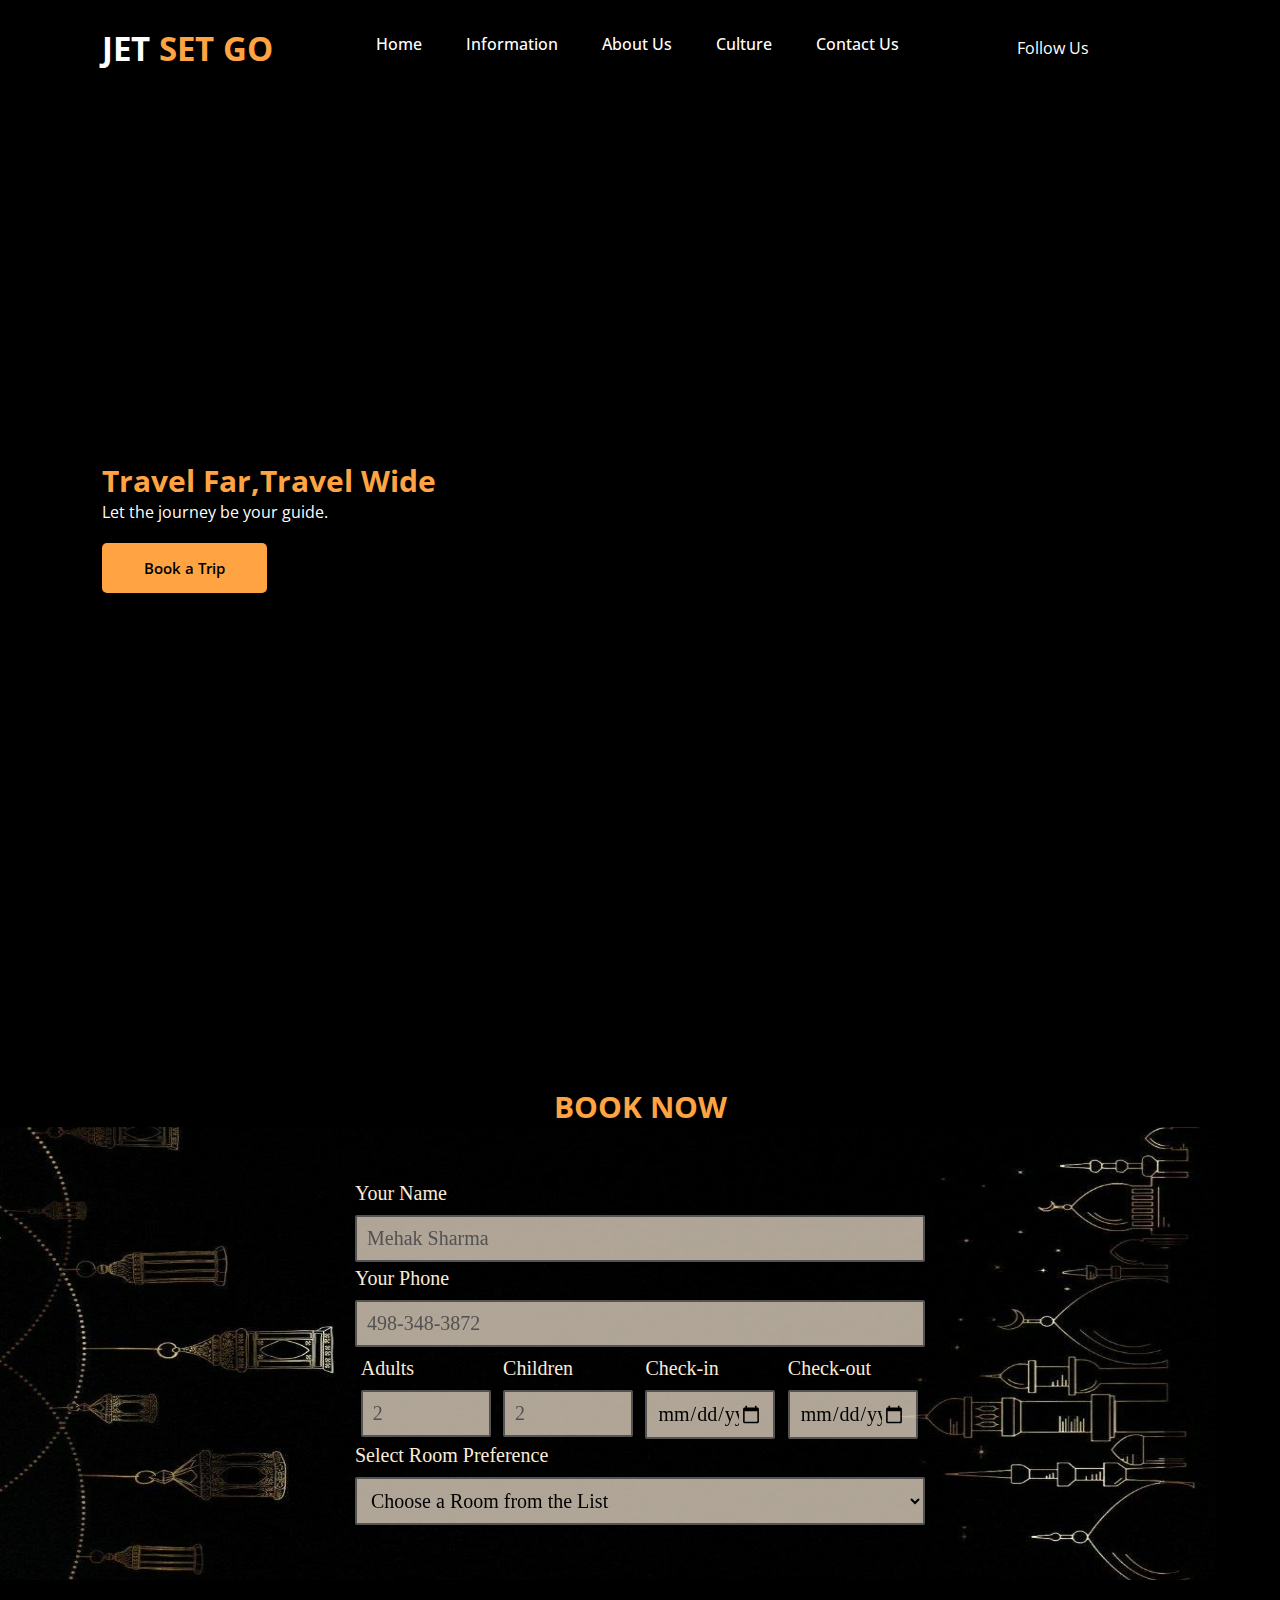
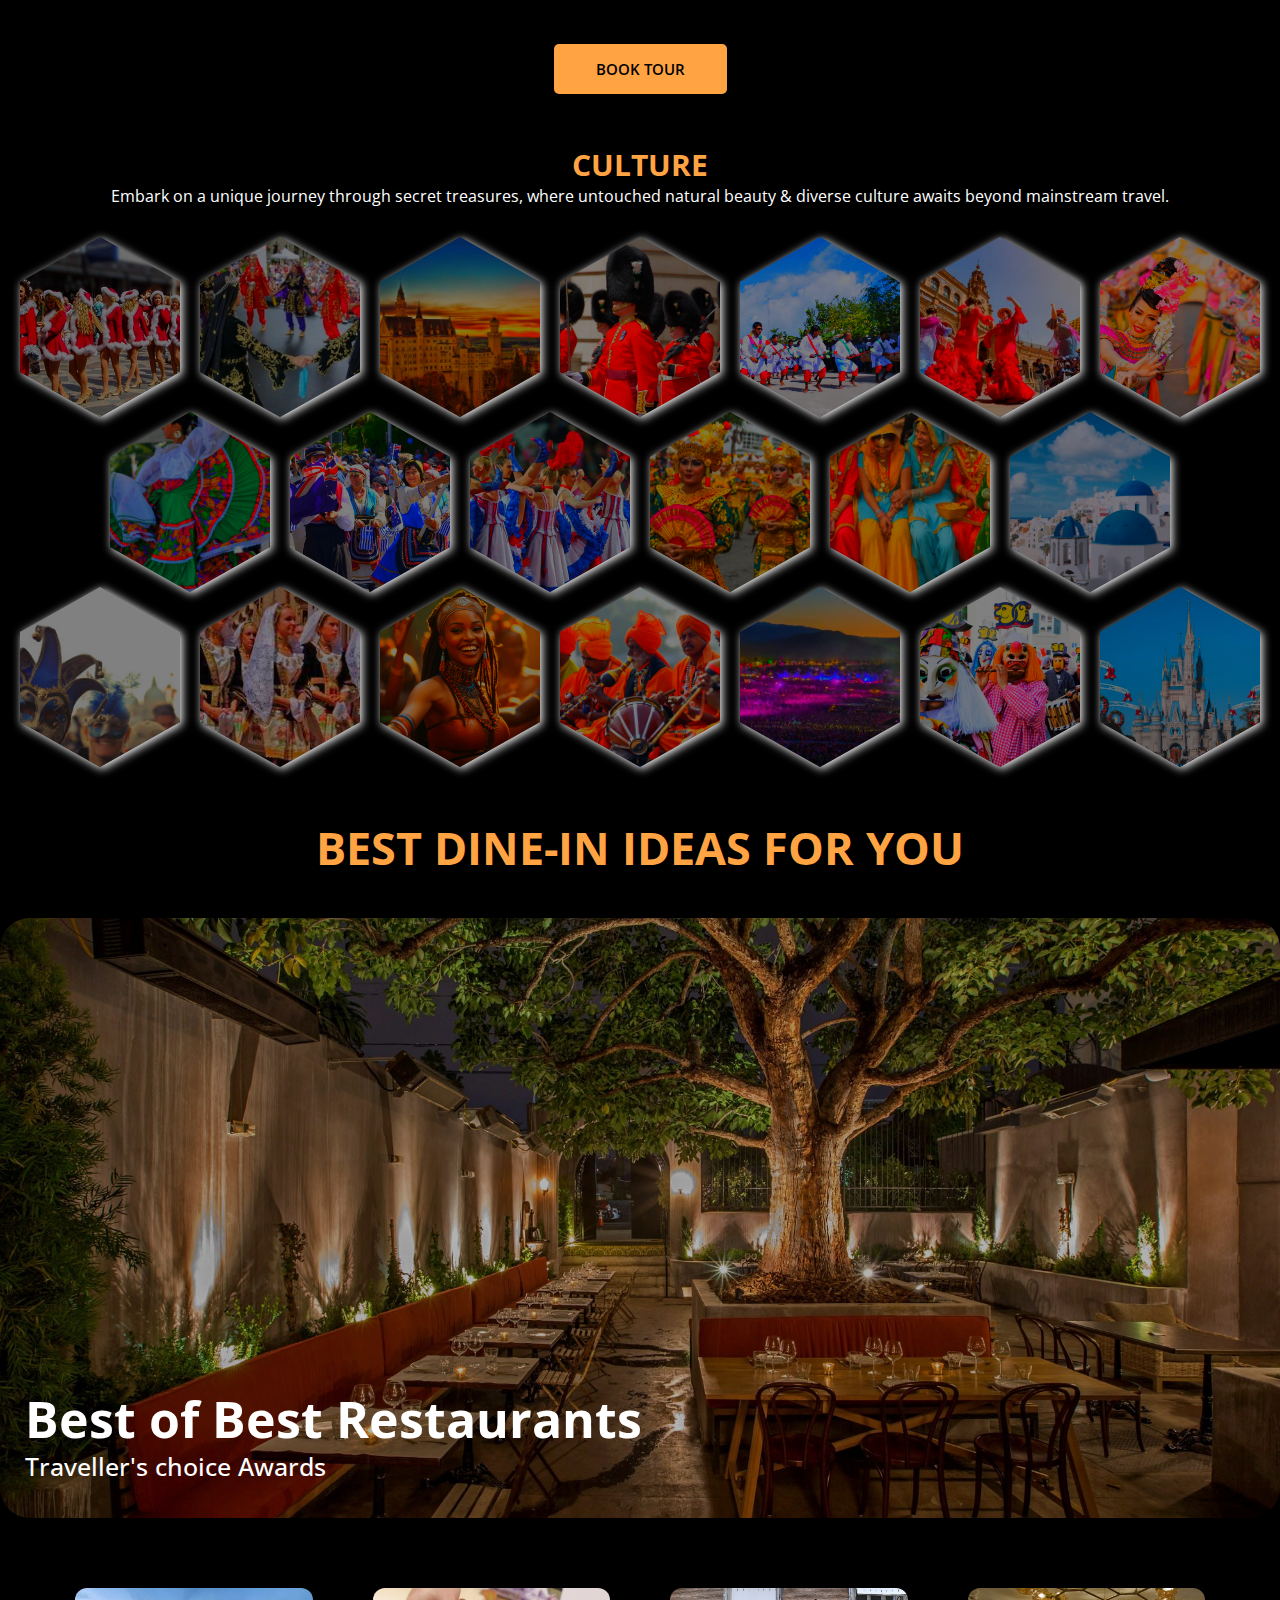
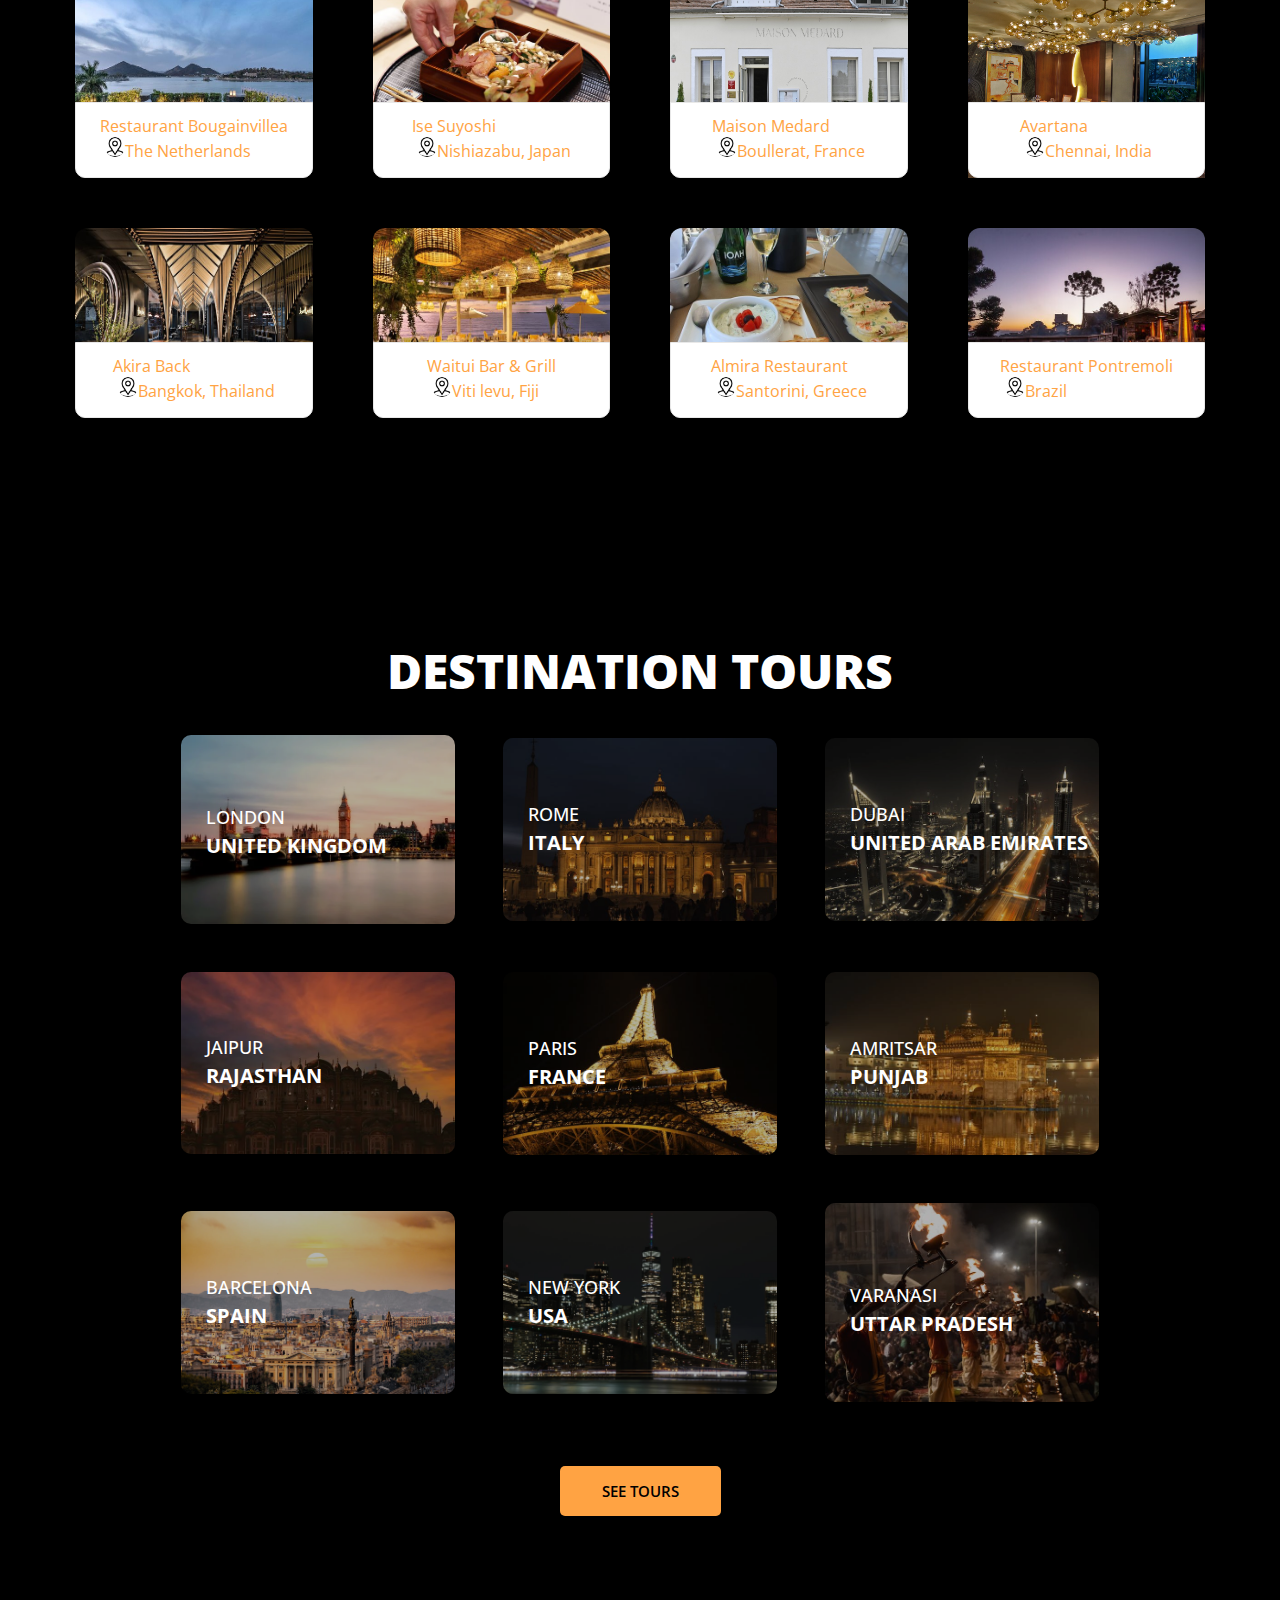
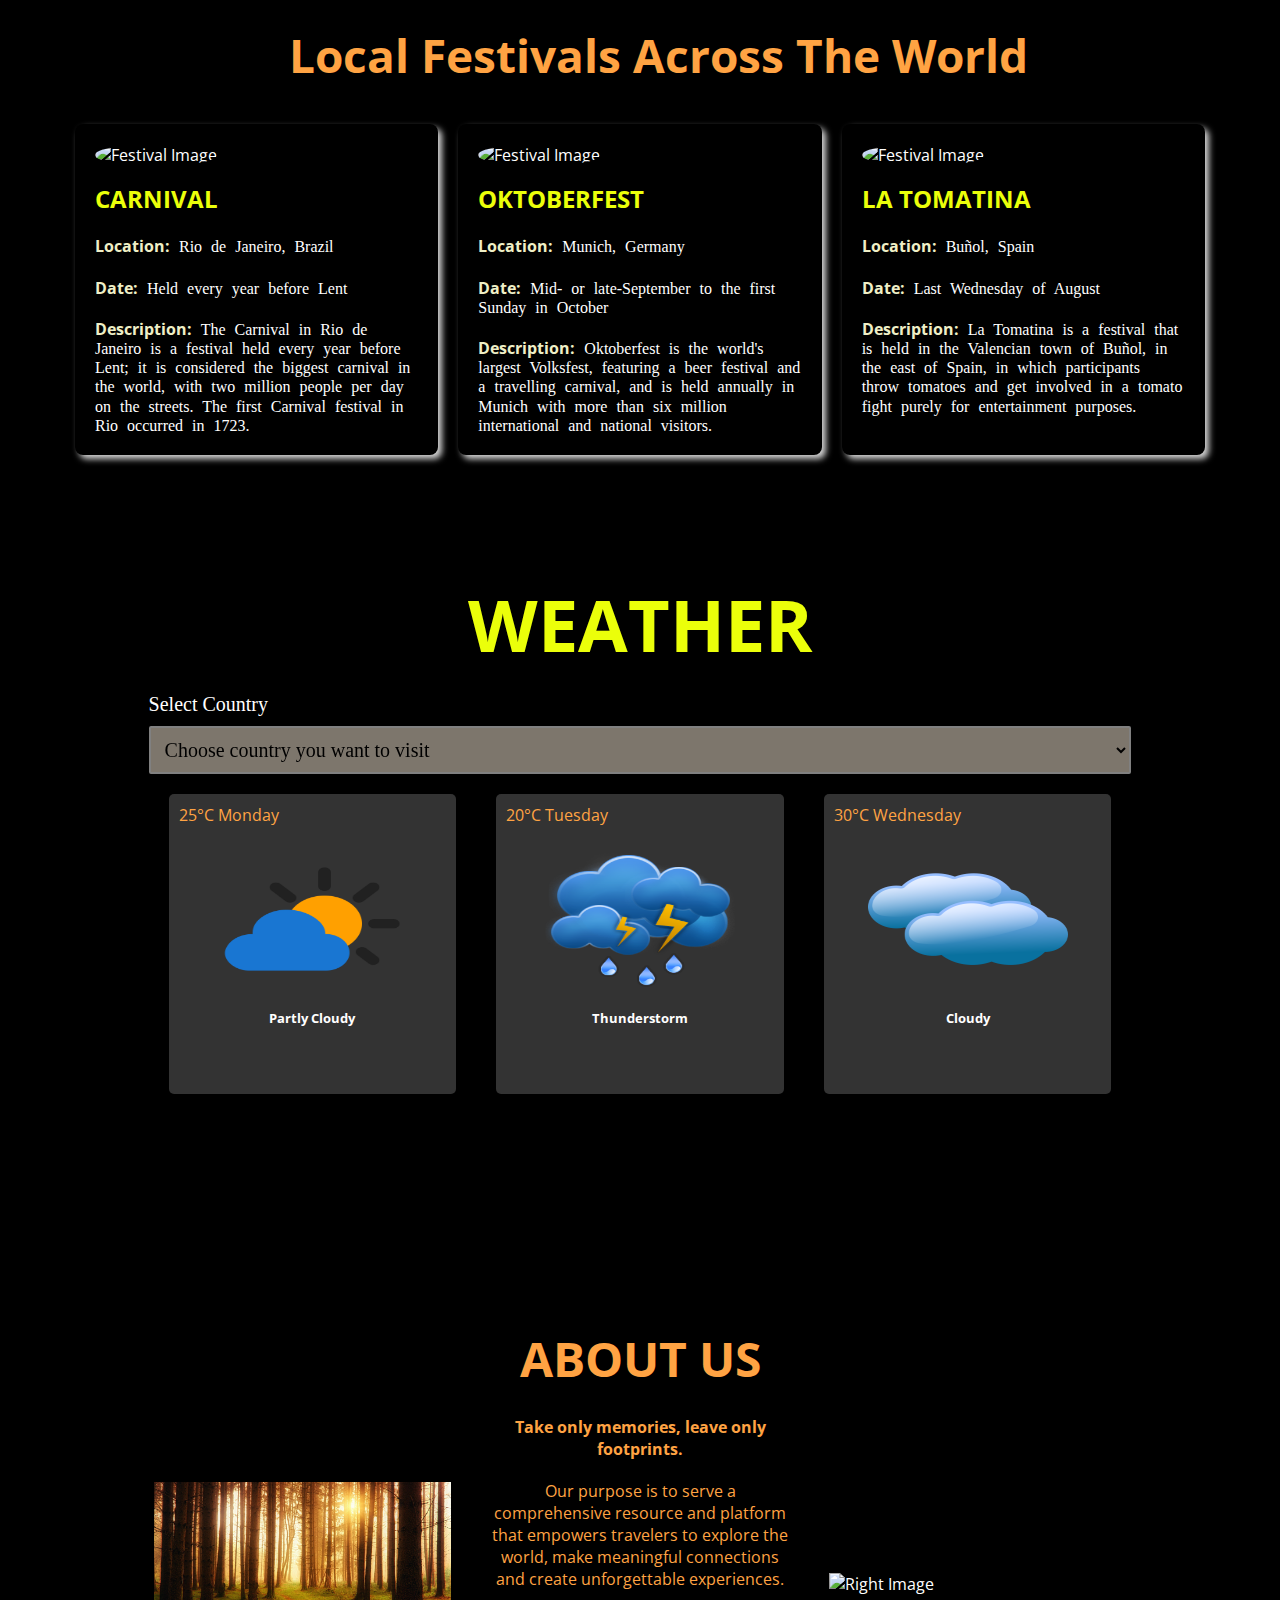
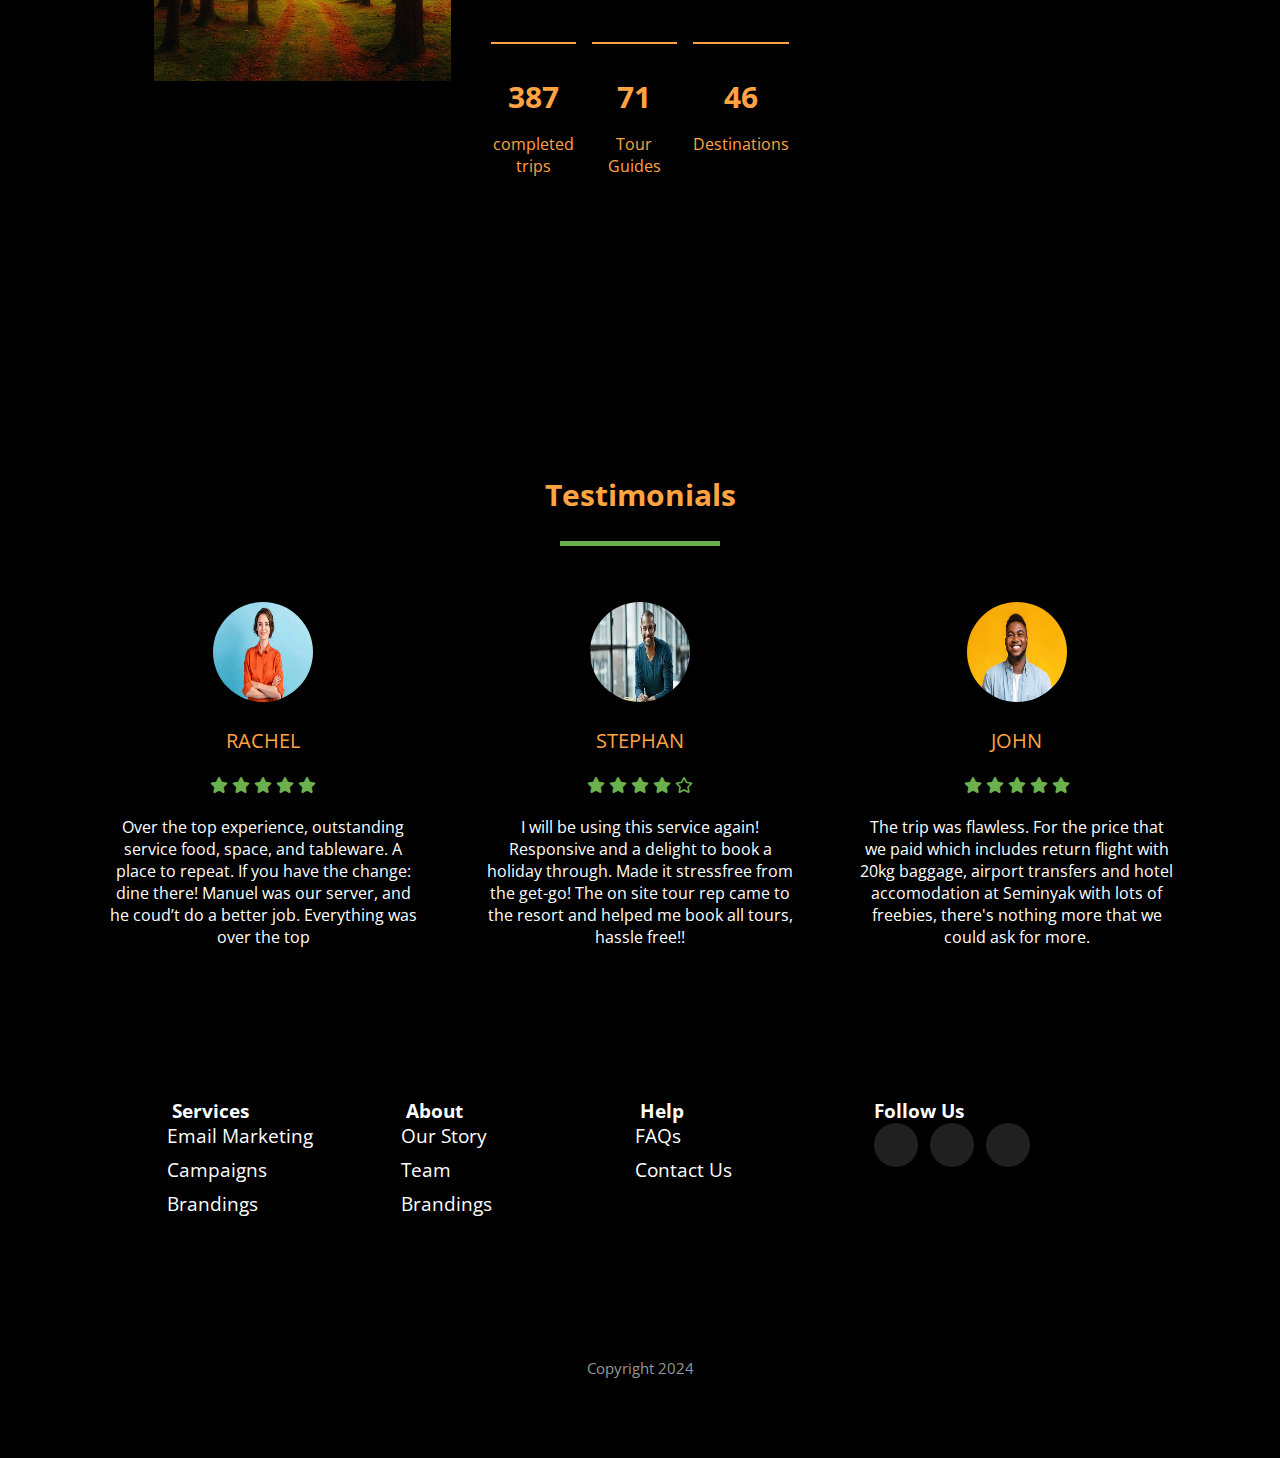
==== commit e55c9b17: "Add files via upload" ====
--- a/index2.html
+++ b/index2.html
@@ -11,7 +11,7 @@
     <link rel="preconnect" href="https://fonts.googleapis.com">
     <link rel="preconnect" href="https://fonts.gstatic.com" crossorigin>
     <link href="https://fonts.googleapis.com/css2?family=Open+Sans:ital,wght@0,300..800;1,300..800&display=swap" rel="stylesheet">
-    <link rel="stylesheet" href="style.css">
+    <link rel="stylesheet" href="style2.css">
     <link rel="icon" type="image/png" sizes="16x16" href="C:\Users\DELL\OneDrive\Desktop\4thsem project\Jeepers.png">
 </head>
 <body>
@@ -42,7 +42,7 @@
         </div>
         <div class="background-video">
             <video autoplay muted loop>
-                <source src="video (2160p) (1).mp4" type="video/mp4">
+                <source src="video.mp4" type="video/mp4">
                 Your browser does not support the video tag.
             </video>
         </div>
@@ -440,4 +440,4 @@
         <p>Copyright 2024</p>
     </div>
 </body>
-</html>
+</html>--- a/style2.css
+++ b/style2.css
@@ -0,0 +1,786 @@
+*{
+    padding: 0;
+    margin: 0;
+    box-sizing: border-box;
+    list-style: none;
+    text-decoration: none;
+    border: none;
+    outline: none;
+    scroll-behavior: smooth;
+    font-family: "Open Sans", sans-serif;
+}
+html {
+    overflow: scroll;
+}
+:root{
+    --text-color:#fff;
+    --bg-color:#000;
+    --main-color:#ffa343;
+
+    --h1-font:6rem;
+    --h2-font:3rem;
+    --p-font:1rem;
+}
+body{
+    color: var(--text-color);
+    background: var(--bg-color);
+    display: grid;
+    place-items: center;
+    min-height: 100vh;
+    background: black;
+    overflow: hidden;
+}
+header{
+    top: 0;
+    right: 0;
+    z-index: 1000;
+    width: 100%;
+    background: transparent;
+    padding: 27px 17%;
+    display: flex;
+    align-items: center;
+    justify-content: space-between;
+    transition: all .50s ease;
+}
+.logo{
+    font-size: 33px;
+    color: var(--text-color);
+    font-weight: 700;
+}
+span{
+    color: var(--main-color);
+}
+.navbar{
+    display: flex;
+}
+.navbar a{
+    color: var(--text-color);
+    font-size: var(--p-font);
+    font-weight: 500;
+    margin: 15px 22px;
+    transition: all .50s ease;
+}
+.navbar a:hover{
+    color: var(--main-color);
+}
+.h-right{
+    display: flex;
+    align-items: center;
+}
+.h-right a:first-child{
+    color: var(--text-color);
+    font-size: var(--p-font);
+    margin-right: 20px;
+}
+.h-right a{
+    vertical-align: middle;
+    font-size: 20px;
+    color: var(--text-color);
+    margin-right: 18px;
+    margin-left: 5px;
+    transition: all .50s ease;
+}
+.h-right a:hover{
+    color: var(--main-color);
+    transform: translateY(-3px);
+}
+section{
+    padding: 70px 17% 60px;  
+}
+.home{
+    position: relative;
+    height: 100vh;
+    width: 100%;
+    background-position: bottom center;
+    display: flex;
+    align-items: center;
+    justify-content: flex-start;
+}
+.background-video {
+    position: absolute;
+    top: 0;
+    left: 0;
+    width: 100%;
+    height: 100%;
+    z-index: -1;
+}
+.background-video video {
+    width: 100%;
+    height: 100%;
+    object-fit: cover;
+}
+.home text h1{
+    font-size: var(--h1-font);
+    font-weight: 800;
+    line-height: 1.2;
+    margin-bottom: 20px
+}
+.home text p{
+    font-size: var(--p-font);
+    font-weight: 500;
+    line-height: 30px;
+    color: #ffffffab;
+    margin-bottom: 35px;
+}
+h1.booking {
+    margin-top: 90px;
+    color: #ffa343;
+    text-align: center;
+}
+/* .background-imagee {
+    margin-top: 10px;
+    width: 100vw;
+    height: 100vh;
+    margin-bottom: 50px;
+    background-image: url("bgg.jpg");
+    background-size: cover;
+    background-color: black;
+    z-index: -1;
+} */
+.container2 {
+    position: relative;
+    width: 100%;
+    margin: 0 auto 0;
+    padding: 50px;
+    background-size: cover;
+    background-size: 95% 100%;
+    background-repeat: no-repeat;
+    background-image: url("bgg.jpg");
+    display: flex;
+    justify-content: center;
+    background-color: rgba(0, 0, 0, 0.7);
+    box-shadow: 0 0 10px rgba(0, 0, 0, 0.5);
+    z-index: 1;
+}
+div.elem-group {
+    width: 570px;
+    margin: 5px 0;
+    color: antiquewhite;
+}
+div.elem-group.inlined {
+    width: 136.7px;
+    display: inline-block;
+    float: left;
+    margin-left: 1%;
+}
+label {
+    display: block;
+    font-family: 'Nanum Gothic';
+    padding-bottom: 10px;
+    font-size: 1.25em;
+}
+option {
+    color: #777;
+}
+input, select, textarea {
+    border-radius: 2px;
+    border: 2px solid #777;
+    background-color: antiquewhite;
+    box-sizing: border-box;
+    font-size: 1.25em;
+    font-family: 'Nanum Gothic';
+    width: 100%;
+    padding: 10px;
+    opacity: 0.7;
+}
+div.elem-group.inlined input {
+    width: 95%;
+    display: inline-block;
+}
+textarea {
+    height: 250px;
+}
+.hexagon-gallery{
+    position: relative;
+    width: 592px;
+    height: 550px;
+    display: grid;
+    place-items: center;
+    margin-bottom: 40px;
+}
+.hexagon-gallery .hexagon{
+    position: absolute;
+    display: flex;
+    justify-content: center;
+    align-items: center;
+    filter: drop-shadow(2px 2px 5px) saturate(2);
+}
+.hexagon-gallery .hexagon .hex{
+    width: 160px;
+    height: 180px;
+    display: flex;
+    margin: 10px;
+    background: #424242;
+    clip-path: polygon(50% 0%,100% 25%,100% 75%,50% 100%,0% 75%,0% 25%);
+}
+.hexagon-gallery .hexagon:nth-child(1){
+    top: 0;
+}
+.hexagon-gallery .hexagon:nth-child(3){
+    bottom: 0;
+}
+.hexagon-gallery .hexagon .hex img{
+    filter: brightness(.5);
+    width: 100%;
+    object-fit: cover;
+    transition: .3s;
+}
+.hexagon-gallery .hexagon .hex:hover img{
+    transform: scale(1.1);
+    filter: brightness(1);
+}
+h1{
+    color: #ffa343;
+    text-align: center;
+    text-transform: capitalize;
+    font-size:50px;
+}
+p{
+    color:var(--text-color);
+    margin-bottom: 20px;
+}
+.btn{
+    display: inline-block;
+    padding: 13px 40px;
+    background: var(--main-color);
+    color: var(--bg-color);
+    font-size: 15px;
+    font-weight: 600;
+    border: 2px solid transparent;
+    border-radius: 5px;
+    transition: all .50s ease;
+    cursor: pointer;
+    margin-bottom: 50px;
+}
+.btn:hover{
+    transform: translateX(10px);
+    border: 2px solid var(--text-color);
+    background: transparent;
+    color: var(--text-color);
+}
+.center-text{
+    text-align: center;
+    margin-top: 130px;
+    margin-bottom: 20px;
+}
+.center-text h2{
+    font-size: var(--h2-font);
+    font-weight: 800;
+    margin-bottom: 20px;
+    color: white;
+}
+.tour-content{
+    display: grid;
+    grid-template-columns:repeat(auto-fit,minmax(250px,auto));
+    align-items:center;
+    gap: 3rem;
+    margin-top: 2rem;
+    padding: 0 2rem;
+}
+h2.rest{
+    font-size: 45px;
+    margin-bottom: 40px;
+    color: var(--main-color);
+}
+.box{
+    position: relative;
+}
+.box img{
+    width: 100%;
+    height: 100%;
+    object-fit: cover;
+    border-radius: 10px;
+    filter: brightness(70%);
+    transition: all .3s cubic-bezier(.499,.05,.55,.95);
+    display: block;
+}
+.box h6{
+    position: absolute;
+    left: 25px;
+    bottom: 95px;
+    font-size: 18px;
+    font-weight: 500;
+}
+.box h4{
+    position: absolute;
+    left: 25px;
+    bottom: 65px;
+    font-size: 20px;
+    font-weight: 700;
+}
+.box img:hover{
+    filter: brightness(100%) hue-rotate(0deg);
+    transform: scale(1.04);
+    cursor: pointer;
+}
+.center-btn{
+    text-align: center;
+    margin-top: 4rem;
+}
+h1.fest{
+    margin: 0;
+    font-size: 46px;
+    text-align: center;
+    margin-left: 140px;
+}
+h2 {
+    color: rgb(235, 255, 10);
+}
+b{
+    font-weight: 700;
+    color: rgb(239, 239, 198);
+}
+p.fontt{
+    word-spacing: 5px;
+    font-family: cursive;
+    line-height: 1.2;
+}
+.container1 {
+    max-width: 1200px;
+    margin: 20px auto;
+    padding: 0 20px;
+    display: grid;
+    grid-template-columns: repeat(auto-fit, minmax(300px, 1fr));
+    grid-gap: 20px;
+}
+.festival {
+    border-radius: 8px;
+    box-shadow: 4px 4px 6px rgba(255, 255, 255, 0.837);
+    padding: 20px;
+    background-color: black;
+    color: rgb(255, 255, 255);
+}
+.festival img {
+    max-width: 80%;
+    height: 50%;
+    border-radius: 100%;
+    margin-bottom: 1rem;
+}
+.festival h2 {
+    margin-top: 0;
+}
+.festival p {
+    margin-bottom: 0;
+}
+.footer{
+    display: flex;
+    flex-wrap: wrap;
+    margin-top: auto;
+    background-color:var(--bg-color);
+    padding: 60px 10%;
+    width: 100%;
+    height: 300px;
+}
+ul{
+    list-style: none;
+}
+.footer-col{
+    width: 25%;
+}
+.footer-col h4{
+    position: relative;
+    margin-bottom: 30px;
+    font-weight: 400;
+    font-size: 22px;
+    color: var(--text-color);
+    text-transform: capitalize;
+}
+.footer-col h4::before{
+    content: '';
+    position: absolute;
+    left: 0;
+    bottom: -6px;
+    color:var(--text-color);
+    height: 2px;
+    width: 40px;
+}
+ul li:not(:last-child){
+    margin-bottom: 8px;
+}
+ul li a{
+    display: block;
+    font-size: 19px;
+    text-transform: capitalize;
+    transform: translateX(-5px);
+    color: var(--text-color);
+    text-decoration: none;
+    transition: 0.4s;
+}
+ul li a:hover{
+    color:var(--main-color);
+    margin-bottom: 0.8rem;
+    transition: all .50s ease;
+}
+.links a{
+    display: inline-block;
+    height: 44px;
+    width: 44px;
+    color: #fff;
+    background-color: #202020;
+    margin: 0 8px 8px 0;
+    text-align: center;
+    line-height: 44px;
+    border-radius: 50%;
+    transition: 0.4s;
+}
+.links a:hover{
+    background: var(--main-color);
+    color: var(--bg-color);
+    transform: translateX(-4px);
+}
+.copyright p{
+    text-align: center;
+    padding: 20px;
+    color: #979797;
+    font-size: 15px;
+}
+@media(max-width:740px) {
+    .footer-col{
+        width: 50%;
+        margin-bottom: 30px;
+        text-align: center;
+    }
+    .footer-col h4::before{
+        all: unset;
+    }
+}
+@media (max-width:555px) {
+    .footer-col{
+        width: 100%;
+    }
+}
+@media(max-width :1700px){
+    header{
+        padding: 18px 8%;
+    }
+    header.sticky{
+        padding: 7px 8%;
+    }
+    section{
+        padding: 50px 8% 40px;
+    }
+}
+@media(max-width :1200px){
+    header{
+        padding: 14px 5%;
+    }
+    header.sticky{
+        padding: 7px 5%;
+    }
+    section{
+        padding: 45px 5% 35px;
+    }
+    :root{
+        --h1-font:4.6rem;
+        --h2-font:2.8rem;
+        --p-font:15px;
+    }
+    .home{
+        height: 90vh;
+    }
+}
+@media(max-width :1050px){
+    .navbar{
+        position: absolute;
+        width: 100%;
+        height: 100vh;
+        padding: 40px 60px;
+        top: 0;
+        bottom: 0;
+        left: 0;
+        right: 0;
+        display: flex;
+        flex-direction: column;
+        background: var(--bg-color);
+        transition: all .50s ease;
+    }
+}
+.bg-image {
+    background-image: url("/images/background.jpg");
+    height: 60vh;
+    background-position: center;
+    background-repeat: no-repeat;
+    background-size: cover;
+    margin-bottom: 50px;
+}
+.container {
+      width: 90%;
+      max-width: 1150px;
+      margin: auto;
+}
+.boxx{
+    position: relative;
+    height: 600px;
+    margin: 0;
+}
+.boxx img{
+    width: 100vw;
+    height: 100%;
+    display:block;
+    object-fit: cover;
+    border-radius: 30px;
+    filter: brightness(70%);
+    transition: all .3s cubic-bezier(.499,.05,.55,.95);
+}
+.boxx h6{
+    position: absolute;
+    left: 25px;
+    bottom: 35px;
+    font-size: 25px;
+    font-weight: 500;
+}
+.boxx h4{
+    position: absolute;
+    left: 25px;
+    bottom: 65px;
+    font-size: 50px;
+    font-weight: 700;
+} 
+.Restaurants {
+    display: grid;
+    grid-template-columns: repeat(4, 1fr);
+    grid-gap: 20px;
+    margin-bottom: 30px;
+}
+.Restaurants .hover{
+    position: relative;
+    cursor: pointer;
+    transition: transform 0.3s;
+    display: flex; 
+    flex-direction: column;
+}
+.Restaurants .hover:hover {
+    transform: scale(1.05);
+}
+.Restaurants img {
+    width: 100%;
+    flex: 1;
+    border-radius: 12px; 
+}  
+.Restaurants .restaurant-title-bg {
+    position: absolute;
+    left: 10px;
+    right: 10px;
+    bottom: 0;
+    padding: 10px;
+    background-color: #fff;
+    border: 1px solid #e8e8e8;
+    border-radius: 0 0 10px 10px;
+    box-sizing: border-box; 
+    overflow: hidden;
+    display: flex; 
+    flex-direction: column; 
+    align-items: center; 
+    justify-content: center;
+}
+.location-container {
+    display: flex;
+    align-items: center;
+}
+.location img {
+    width: 20px; 
+    height: auto;
+    margin-left: 5px; 
+}
+.hover {
+    height: 200px;
+    padding: 10px;
+    margin: 10px;
+    box-sizing: border-box; 
+    overflow: hidden;
+}
+.restaurant-title {
+    margin: 5px 0;
+    max-width: 100%;
+    color: var(--main-color);
+  }
+p.restaurant-title{
+    margin-top: 2px;
+    font-size: medium;
+}
+.testimonials {
+    padding: 40px 0;
+    background:var(--bg-color);
+    color: var(--main-color);
+    font-family: 'Open Sans',sans-serif;
+    text-align: center;
+}
+.inner {
+    max-width: 1200px;
+    margin: auto;
+    overflow: hidden;
+    padding: 0 20px;
+}
+.border {
+    width: 160px;
+    height: 5px;
+    background: #6ab04c;
+    margin: 26px auto;
+}
+.row {
+    display: flex;
+    flex-wrap: wrap;
+    justify-content: center;
+}
+.col {
+    flex: 33.33%;
+    max-width: 33.33%;
+    box-sizing: border-box;
+    padding: 30px;
+}
+.testimonial img {
+    width: 100px;
+    height: 100px;
+    border-radius: 50%;
+    cursor: pointer;
+}
+.name {
+    font-size: 20px;
+    text-transform: uppercase;
+    margin: 20px 0;
+}
+.stars {
+    color: #6ab04c;
+    margin-bottom: 20px;
+}
+.container {
+    width: 90%;
+    max-width: 1250px;
+    margin: auto;
+}
+h1 {
+    font-size: 30px;
+}
+.location-container {
+    display: flex;
+    align-items: center;
+}
+.location img {
+    width: 20px; 
+    height: auto;
+    margin-left: 5px; 
+}
+.weather1 .weather-text{
+    margin-top: 50px;
+    color: var(--main-color);
+    text-transform: uppercase;
+    font-size: var(--h2-font);
+    text-align: center;
+}
+.weather1 div.dropdown {
+    margin: 20px 0;
+    color: var(--text-color);
+}
+.weather1 select {
+    border-radius: 2px;
+    border: 2px solid var(--text-color);
+    box-sizing: border-box;
+    font-size: 1.25em;
+    width: 100%;
+    padding: 10px;
+    opacity: 0.5;
+}
+.weather1 label{
+    display: block;
+    padding-bottom: 10px;
+    font-size: 1.25rem;
+    color: var(--text-color);
+}
+.weather-section {
+    display: flex;
+    justify-content: center;
+    margin-top: 20px;
+}
+.weather-card {
+    width: 350px;
+    height: 300px;
+    padding: 20px;
+    background-color: #333;
+    border-radius: 5px;
+    text-align: center;
+    margin: 0 20px;
+    position: relative;
+}
+.weather-card .weather-info {
+    position: absolute;
+    top: 10px;
+    left: 10px;
+    color: var(--text-color);
+    text-align: left;
+}
+.weather-card img {
+    margin-top: 30px;
+    width: 200px;
+    height: 150px;
+}
+.weather-card h5 {
+    color: var(--text-color);
+    margin-top: 10px;
+}
+.about{
+    display: grid;
+    place-items: center;
+    min-height: 100vh;
+    margin: 0 auto; 
+    width: 90%; 
+    padding: 0 20px;
+}
+.about-content {
+    display: flex;
+    align-items: center;
+    justify-content: space-between;
+}
+.about-content .text_ .item-data{
+    width: 100%;
+    padding: 2rem 0rem;
+    display: grid;
+    grid-template-columns: repeat(3,1fr);
+    gap: 1rem;
+}
+.about-content .text_ .item-data .col1{
+    width: 100%;
+    padding: 2rem 0rem;
+    background-color: var(--bg-color);
+    color: var(--main-color);
+    display: flex;
+    flex-direction: column;
+    gap: 1rem;
+    border-top: 2px solid var(--main-color);
+    cursor: pointer;
+}
+.about-content .text_ .item-data .col1:hover{
+    background-color: var(--bg-color);
+    border-top: 2px solid var(--bg-color);
+}
+.image_, .text_ {
+    flex: 1;
+    padding: 0 20px;
+}
+.image_ img {
+    width: 100%; 
+    height: auto;
+    max-width: 350px;
+}
+.text_ {
+    text-align: center;
+}
+.text_ p, .text_ h2, .text_ h4 {
+    color: var(--main-color);
+}
+.text_ h2 {
+    text-transform: uppercase;
+    font-size: var(--h2-font);
+    margin-bottom: 25px;
+}
+.text_ h4 {
+    margin-bottom: 20px;
+}
+@media (max-width: 1200px) {
+    .about-content {
+        flex-direction: column;
+    }
+    .image_, .text_ {
+        flex: auto;
+        padding: 10px 0;
+    }
+}